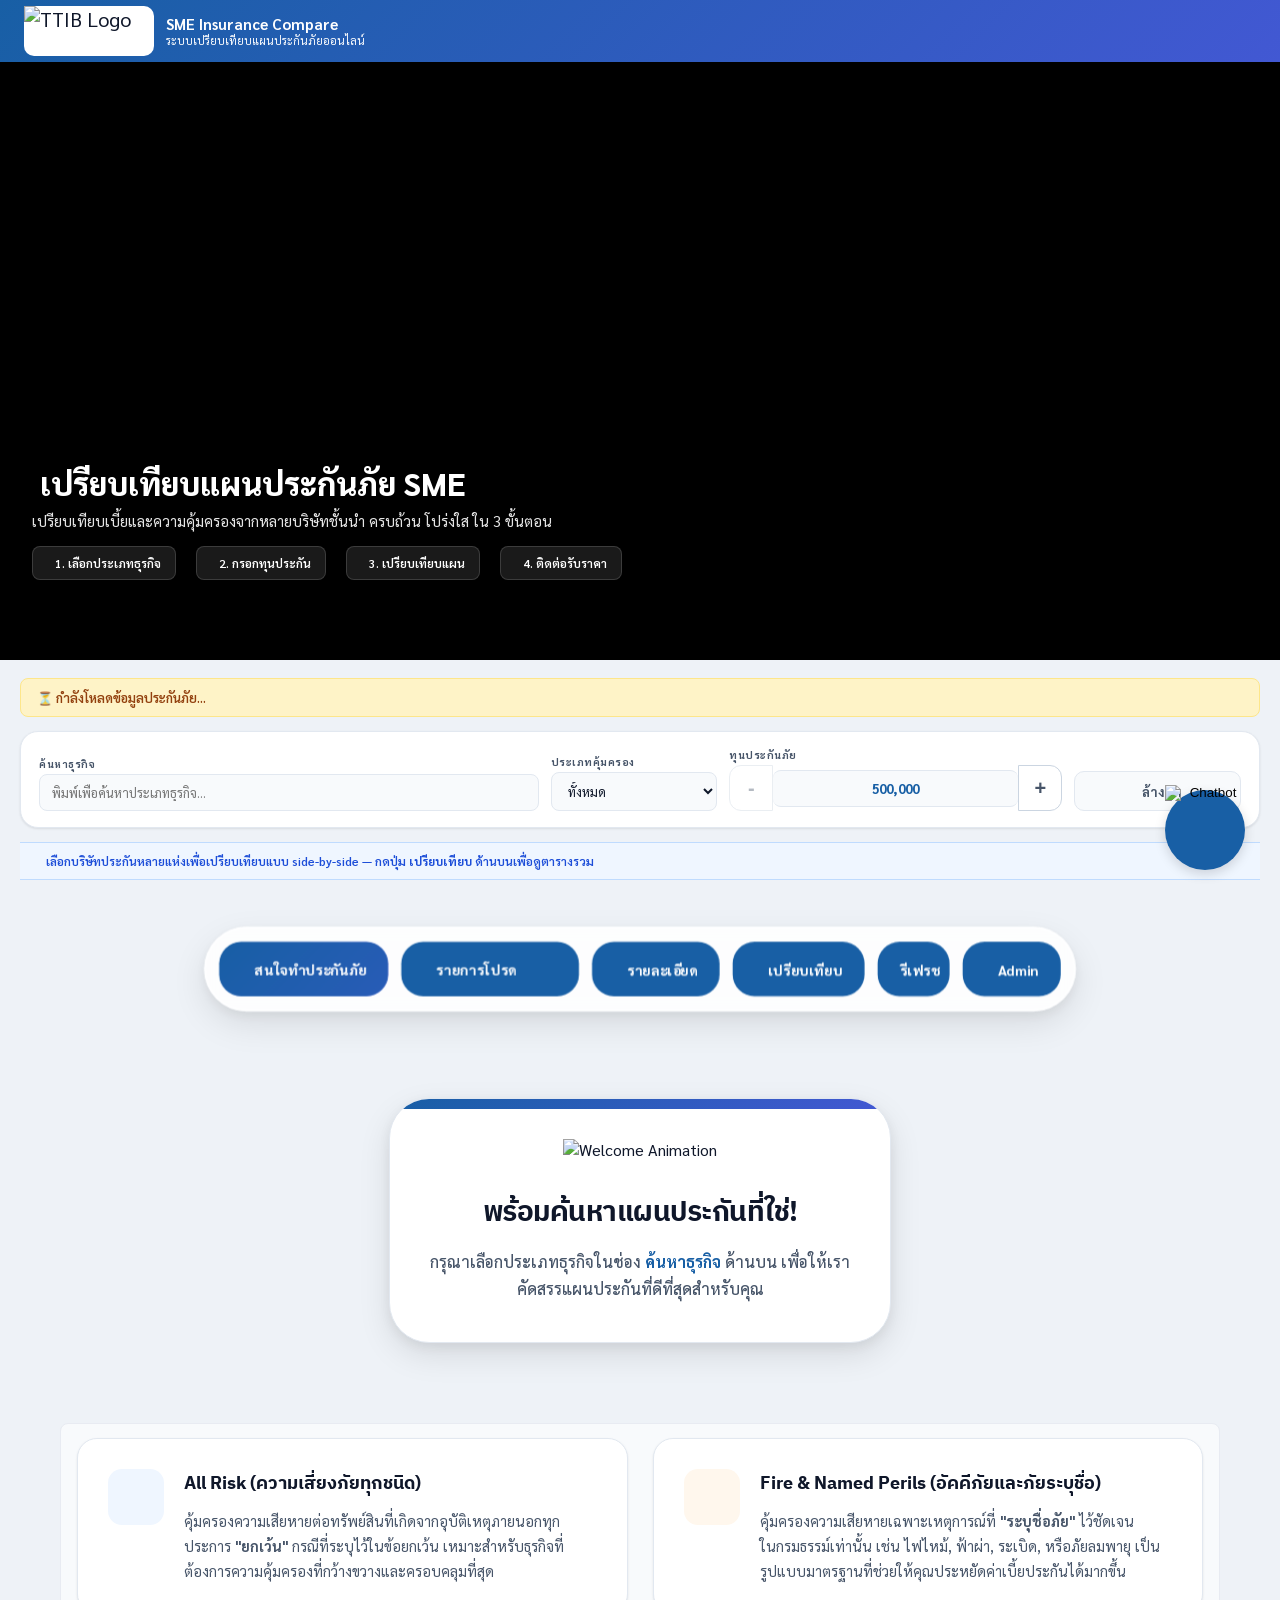
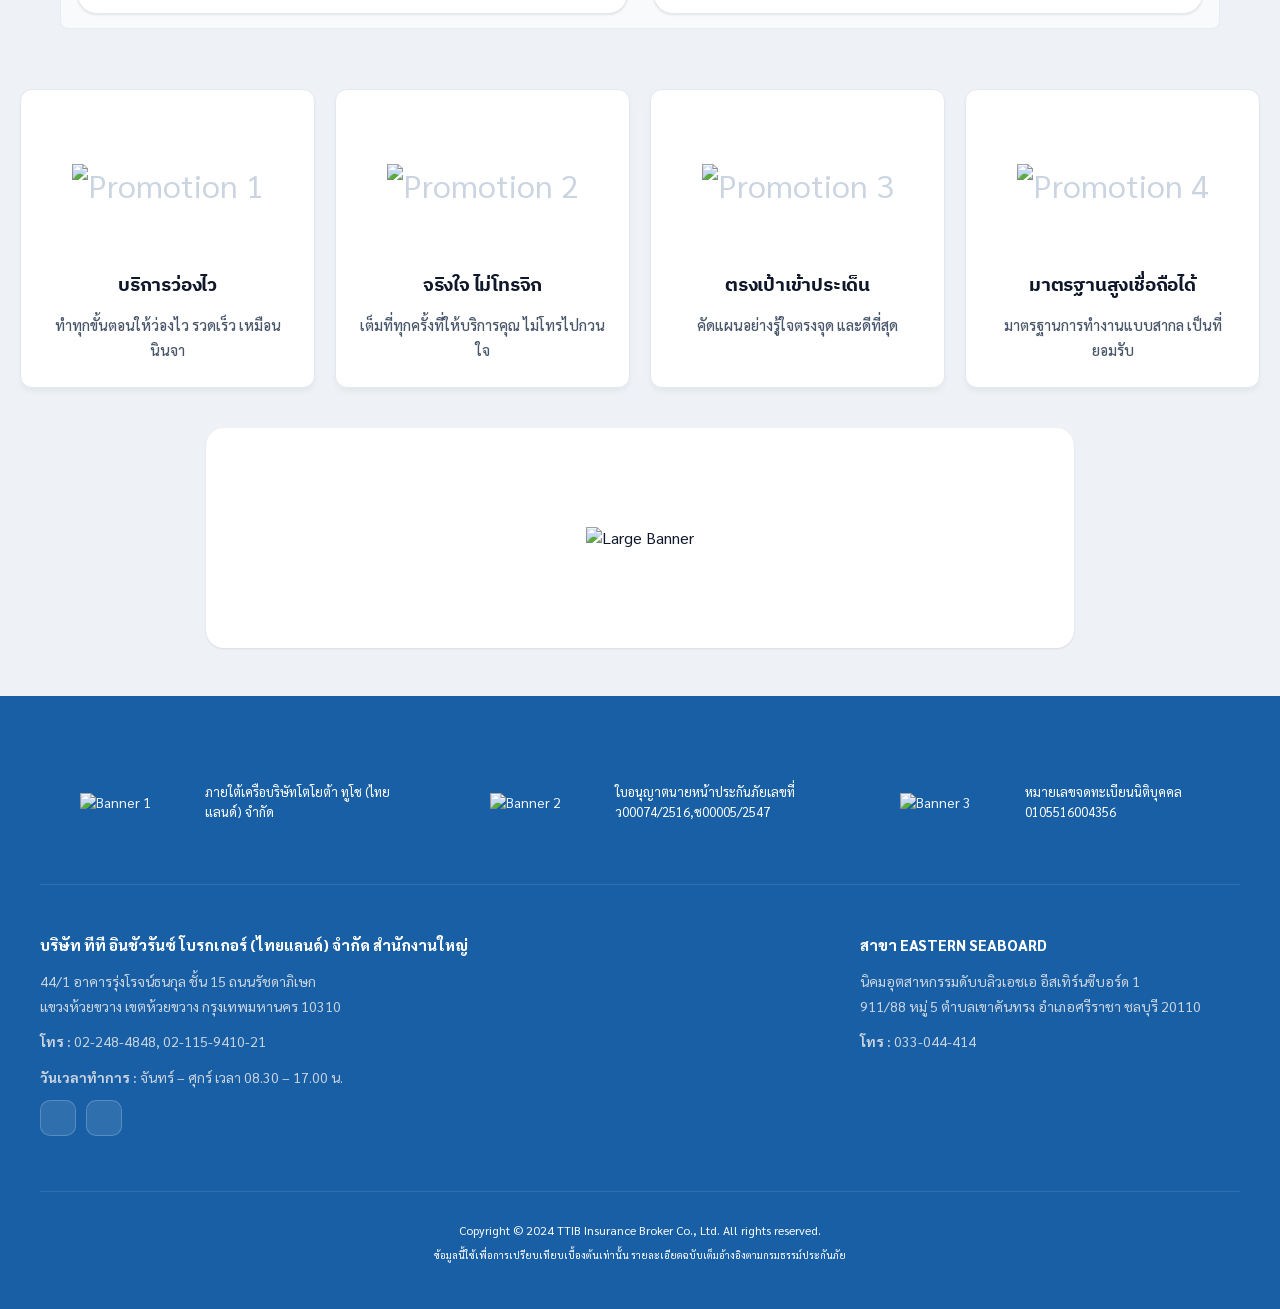
==== index.html @ 76b6dd4c "neww" ====
<!DOCTYPE html>
<html lang="th">
<head>
  <meta charset="UTF-8" />
  <meta name="viewport" content="width=device-width, initial-scale=1.0" />
  <title>SME Insurance Compare | เปรียบเทียบแผนประกันภัย</title>
  <meta name="description" content="เปรียบเทียบแผนประกันภัยจากหลายบริษัทชั้นนำ ง่าย รวดเร็ว ครบถ้วน" />

  <link rel="preconnect" href="https://fonts.googleapis.com" />
  <link rel="preconnect" href="https://fonts.gstatic.com" crossorigin />
  <link href="https://fonts.googleapis.com/css2?family=Sarabun:ital,wght@0,300;0,400;0,500;0,600;0,700;0,800;1,400&family=IBM+Plex+Sans+Thai:wght@400;500;600;700&display=swap" rel="stylesheet" />
  <link rel="stylesheet" href="https://cdn.jsdelivr.net/npm/@tabler/icons-webfont@3.10.0/dist/tabler-icons.min.css" />
  <link href="style.css" rel="stylesheet">

  <script src="https://cdn.jsdelivr.net/npm/xlsx@0.18.5/dist/xlsx.full.min.js"></script>
  <script defer src="user-script.js"></script>

  <style>
  /* ── User-only overrides ── */

  .user-badge {
    display: inline-flex; align-items: center; gap: 6px;
    background: linear-gradient(135deg,#e1f5ee,#d1f5e8);
    color: #0f6e56; font-size: 11px; font-weight: 700;
    padding: 4px 12px; border-radius: 30px;
    border: 1px solid #9fe1cb; letter-spacing: 0.3px;
  }

  /* Welcome hero banner */
  #user-hero {
    color: #fff; padding: 400px 32px 80px; margin-bottom: 0;
    border-radius: 0; position: relative; overflow: hidden;
    display: flex; flex-direction: column; 
    justify-content: flex-end;
    align-items: flex-start;
    background: #000; /* พื้นหลังสีดำเพื่อให้วิดีโอซ่อนลงไปในความมืดได้อย่างสมบูรณ์ */
  }
  #user-hero::before {
    content: ''; position: absolute; inset: 0;
    background: rgba(0, 0, 0, 0.35);
  }
  #user-hero video {
    position: absolute;
    top: 0;
    left: 0;
    width: 100%;
    height: 100%;
    object-fit: cover;
    z-index: 0; /* ให้วิดีโออยู่ด้านหลังเนื้อหา */
    will-change: transform, filter;
    filter: brightness(0.7); /* ทำให้วิดีโอมืดลงเล็กน้อย เพื่อให้ข้อความอ่านง่ายขึ้น */
  }
  #user-hero > *:not(video) { position: relative; z-index: 1; }
  #user-hero h1 { font-size: 32px; font-weight: 800; margin: 0 0 8px; text-shadow: 0 2px 15px rgba(0,0,0,0.6); will-change: transform, text-shadow, opacity; }
  #user-hero p  { font-size: 15px; color: rgba(255,255,255,0.9); margin: 0; text-shadow: 0 1px 10px rgba(0,0,0,0.5); will-change: transform, opacity; }

  .hero-steps {
    display: flex; gap: 20px; margin-top: 16px; flex-wrap: wrap; will-change: transform, opacity;
  }
  .hero-step {
    display: flex; align-items: center; gap: 8px;
    background: rgba(255,255,255,0.1); border-radius: 8px;
    padding: 8px 14px; font-size: 12px; font-weight: 600;
    border: 1px solid rgba(255,255,255,0.15); backdrop-filter: blur(4px);
  }
  .hero-step i { font-size: 16px; }

  .compare-tip {
    display: flex; align-items: center; gap: 10px;
    background: #eff6ff; border: 1px solid #bfdbfe;
    border-radius: 10px; padding: 10px 16px; margin: 12px 0;
    font-size: 12px; color: #1d4ed8; font-weight: 600;
  }

  .admin-only { display: none !important; }

  /* ขยายความกว้างช่องค้นหาธุรกิจให้เด่น (3 ส่วน) */
  .filter-row > .fg:first-child { 
    flex: 3; 
    min-width: 320px; 
  }
  /* ปรับช่องอินพุตอื่นๆ ให้ขยายเท่ากัน */
  .filter-row > .fg { flex: 1; min-width: 140px; }
  #fg-not-found { flex: 0 0 auto; }
  .filter-actions-container { flex: 5 !important; min-width: 500px !important; align-items: center; }

  /* ปรับขนาดช่องกรอกใน Advanced Info ให้เท่ากันทุกกลุ่ม */
  #advanced-info-section .filter-row > .fg:first-child { 
    flex: 1; 
  }
  #advanced-info-section .fg div > .fctrl {
    flex: 1;
  }

  /* ── Promotion Section ── */
  .promo-section {
    margin-top: 40px;
    margin-bottom: 40px;
  }
  .promo-grid {
    display: grid;
    grid-template-columns: repeat(4, 1fr);
    gap: 20px;
  }
  .promo-card {
    background: #fff;
    border-radius: 12px;
    padding: 24px;
    text-align: center;
    border: 1px solid #e2e8f0;
    box-shadow: 0 4px 6px -1px rgba(0, 0, 0, 0.05);
    transition: transform 0.3s ease, box-shadow 0.3s ease, background 0.4s ease;
    cursor: pointer;
  }
  .promo-card:hover {
    transform: translateY(-8px);
    box-shadow: 0 12px 20px -5px rgba(0, 0, 0, 0.1), 0 0 20px rgba(24, 95, 165, 0.4);
    border-color: var(--accent);
    background: linear-gradient(180deg, #ffffff 0%, #f0f9ff 100%);
  }
  .promo-img-box {
    width: 100%;
    height: 140px;
    border-radius: 8px;
    margin-bottom: 16px;
    display: flex;
    align-items: center;
    justify-content: center;
    overflow: hidden;
    color: #cbd5e1;
    font-size: 32px;
  }
  .promo-card h3 {
    font-size: 19px;
    font-weight: 800;
    color: var(--text-1);
    margin-bottom: 12px;
    font-family: 'IBM Plex Sans Thai', sans-serif;
    letter-spacing: -0.2px;
    transition: color 0.3s ease, transform 0.3s ease;
  }
  .promo-card p {
    font-size: 14.5px;
    color: var(--text-2);
    line-height: 1.7;
    font-weight: 500;
  }
  .promo-card:hover h3 {
    color: var(--accent);
    transform: scale(1.02);
  }

  /* ── Large Banner Section ── */
  .large-banner-item {
    max-height: 220px;
    width: 70%;
    margin: 0 auto;
    aspect-ratio: 16 / 9;
    background: #fff;
    border-radius: 18px;
    overflow: hidden;
    box-shadow: var(--sh-sm);
    transition: transform 0.3s ease, box-shadow 0.3s ease;
    cursor: pointer;
    display: flex;
    align-items: center;
    justify-content: center;
  }
  .large-banner-item:hover {
    transform: translateY(-8px);
    box-shadow: var(--sh-lg), 0 0 25px rgba(24, 95, 165, 0.3);
  }
  .large-banner-item img {
    max-width: 100%;
    max-height: 100%;
    object-fit: contain;
    display: block;
  }

  /* ── Insurance Info Section ── */
  .insurance-info-section {
    max-width: 1200px;
    margin: 0 auto 60px;
    padding: 0 20px;
  }
  .info-grid {
    display: grid;
    grid-template-columns: 1fr 1fr;
    gap: 25px;
  }
  .info-box {
    background: #fff;
    border-radius: 20px;
    padding: 30px;
    border: 1px solid #e2e8f0;
    box-shadow: var(--sh-sm);
    display: flex;
    gap: 20px;
    transition: transform 0.3s ease, box-shadow 0.3s ease;
  }
  .info-box:hover { transform: translateY(-5px); box-shadow: var(--sh-lg); }
  .info-box-icon {
    width: 56px; height: 56px; border-radius: 14px;
    display: flex; align-items: center; justify-content: center;
    font-size: 32px; flex-shrink: 0;
  }
  .info-box.all-risk .info-box-icon { background: #eff6ff; color: #1d4ed8; }
  .info-box.fire-peril .info-box-icon { background: #fff7ed; color: #d97706; }
  .info-content h3 { margin: 0 0 10px; font-size: 18px; font-weight: 800; color: var(--text-1); font-family: 'IBM Plex Sans Thai', sans-serif; }
  .info-content p { margin: 0; font-size: 14.5px; color: var(--text-2); line-height: 1.7; }
  @media (max-width: 850px) { .info-grid { grid-template-columns: 1fr; } }

  /* ── Official Footer Styles ── */
  .official-footer {
    background: #185FA5;
    color: #f1f5f9;
    padding: 60px 20px 30px;
    border-top: 4px solid var(--accent);
    font-size: 14px;
  }
  .footer-container {
    max-width: 1200px;
    margin: 0 auto;
  }
  .footer-banner-grid {
    display: grid;
    grid-template-columns: repeat(3, 1fr);
    gap: 30px;
    margin-bottom: 50px;
    padding-bottom: 40px;
    border-bottom: 1px solid rgba(255,255,255,0.1);
  }
  .footer-banner {
    display: flex;
    gap: 15px;
    align-items: center;
  }
  .footer-banner-img {
    width: 150px;
    aspect-ratio: 16 / 9;
    overflow: hidden;
    flex-shrink: 0;
    display: flex;
    align-items: center;
    justify-content: center;
  }
  .footer-banner-img img {
    max-width: 100%;
    max-height: 100%;
    object-fit: contain;
  }
  .footer-banner-content h4 {
    color: #fff;
    margin-bottom: 8px;
    font-size: 16px;
    font-weight: 700;
  }
  .footer-banner-content p {
    color: #fff;
    font-size: 13px;
    line-height: 1.5;
  }
  .footer-main-content {
    display: grid;
    grid-template-columns: 2fr 1fr;
    gap: 60px;
    margin-bottom: 40px;
  }
  .footer-logo {
    height: 40px;
    background: white;
    padding: 5px;
    border-radius: 6px;
    margin-bottom: 20px;
  }
  .footer-info-col h3 {
    color: #fff;
    font-size: 15px;
    font-weight: 800;
    margin-bottom: 15px;
    text-transform: uppercase;
  }
  .footer-info-col p {
    margin-bottom: 10px;
    line-height: 1.8;
    color: #cbd5e1;
  }
  .footer-socials {
    display: flex;
    gap: 10px;
    margin-top: 5px;
    margin-bottom: 15px;
  }
  .footer-social-link {
    width: 36px;
    height: 36px;
    border-radius: 10px;
    background: rgba(255, 255, 255, 0.1);
    display: flex;
    align-items: center;
    justify-content: center;
    color: #fff;
    text-decoration: none;
    transition: all 0.3s ease;
    border: 1px solid rgba(255, 255, 255, 0.2);
    font-size: 20px;
  }
  .footer-social-link:hover { transform: translateY(-3px); background: #fff; color: var(--brand); }
  .footer-social-link.fb:hover { color: #1877F2; }
  .footer-social-link.line:hover { color: #06C755; }
  .footer-bottom {
    padding-top: 30px;
    border-top: 1px solid rgba(255,255,255,0.1);
    text-align: center;
    font-size: 12px;
    color: #ffffff;
  }
  .footer-bottom .disclaimer {
    margin-top: 8px;
    color: #ffffff;
  }

  /* ── Table Area Layout ── */
  #table-area {
    max-width: 1400px; /* ขยายความกว้างสูงสุดเพื่อให้รองรับการ์ดได้มากขึ้น */
    margin: 40px auto; /* เพิ่มระยะห่างบน-ล่าง และจัดกึ่งกลาง */
    padding: 0 20px;   /* เพิ่มระยะห่างด้านข้างเล็กน้อย */
  }

  /* ── New Plan Card Layout (Hover Effect) ── */
  .plan-container {
    position: relative;
    width: 100%;
    max-width: 400px; /* กำหนดความกว้างของการ์ดแต่ละใบ */
  }

  .plan-summary {
    position: relative; /* สำหรับ ::before pseudo-element */
    background: #fff;
    border: 1px solid var(--border);
    border-radius: 20px; /* เพิ่มความโค้งมน */
    padding: 24px;
    box-shadow: 0 4px 12px rgba(0, 0, 0, 0.07), 0 2px 4px rgba(0, 0, 0, 0.03);
    transition: all 0.3s cubic-bezier(0.4, 0, 0.2, 1);
    cursor: pointer;
    border-top: 4px solid var(--brand-color); /* เปลี่ยนจาก border-left เป็น border-top */
    display: flex;
    flex-direction: column;
    justify-content: space-between;
    min-height: 200px; /* เพิ่มความสูงเล็กน้อย */
    overflow: hidden; /* ซ่อนส่วนที่เกินขอบเขต */
  }

  /* เอฟเฟกต์แสงเรืองรองเมื่อ hover */
  .plan-summary::before {
    content: '';
    position: absolute;
    top: 0;
    left: 0;
    right: 0;
    height: 150px;
    background: radial-gradient(circle at 50% 0%, var(--brand-color), transparent 70%);
    opacity: 0;
    transform: translateY(-50%) scale(1.2);
    transition: all 0.4s ease-out;
    pointer-events: none;
  }

  .plan-summary:hover {
    transform: translateY(-5px);
    box-shadow: 0 10px 25px rgba(0, 0, 0, 0.07), 0 5px 10px rgba(0, 0, 0, 0.04);
  }

  .plan-summary:hover::before {
    opacity: 0.1;
    transform: translateY(-60%) scale(1);
  }

  .summary-header {
    display: flex;
    align-items: center;
    gap: 15px;
    margin-bottom: 24px;
    position: relative; /* ทำให้เนื้อหาอยู่เหนือ ::before */
    z-index: 2;
  }
  .summary-logo {
    width: 100px; height: 100px;
    flex-shrink: 0;
    border: 1px solid #f1f5f9;
    border-radius: 12px;
    display: flex; align-items: center; justify-content: center;
    background: #fff;
    padding: 5px;
  }
  .summary-logo img { max-width: 100%; max-height: 100%; object-fit: contain; }
  .summary-logo span { font-weight: 800; font-size: 11px; color: var(--brand-color); }
  .summary-title .plan-name { font-size: 16px; font-weight: 800; color: var(--text-1); line-height: 1.4; }
  .summary-company-name {
    font-size: 20px; font-weight: 800; color: var(--brand-color);
    text-transform: uppercase; letter-spacing: 0.5px; margin-bottom: 2px;
  }
  .summary-title .group-name { font-size: 12px; color: var(--text-2); font-weight: 600; }

  .summary-footer {
    display: grid;
    grid-template-columns: 1fr 1fr;
    gap: 10px;
    border-top: 1px solid var(--border);
    padding-top: 20px;
    position: relative; /* ทำให้เนื้อหาอยู่เหนือ ::before */
    z-index: 2;
  }
  .summary-footer .premium-label { font-size: 11px; font-weight: 700; color: var(--text-3); text-transform: uppercase; }
  .summary-footer .premium-value { font-size: 22px; font-weight: 800; color: var(--brand-color); line-height: 1.2; }
  .summary-footer .premium-value .unit { font-size: 12px; font-weight: 600; color: var(--text-2); }

  .plan-detail-hover {
    position: fixed; /* [1] เปลี่ยนเป็น fixed เพื่อยึดกับหน้าจอ */
    top: 50%;
    left: 50%;
    width: 500px; /* ความกว้างของ card ที่ขยาย */
    transform: translate(-80%, -80%) scale(0.9);
    opacity: 0;
    visibility: hidden;
    z-index: 1001; /* [2] เพิ่ม z-index ให้สูงกว่า overlay */
    transition: all 0.35s cubic-bezier(0.4, 0, 0.2, 1);
    pointer-events: none;
  }

  /* [NEW] Overlay for click-to-view */
  .plan-detail-overlay {
    position: fixed;
    inset: 0;
    background: rgba(15, 23, 42, 0.6);
    backdrop-filter: blur(4px);
    z-index: 1000;
    animation: fadeIn 0.3s ease;
    opacity: 0;
    visibility: hidden;
    transition: opacity 0.3s ease;
  }

  .plan-container.is-active .plan-detail-overlay {
    opacity: 1;
    visibility: visible;
  }

  .plan-container.is-active .plan-detail-hover {
    transform: translate(-50%, -50%) scale(1);
    opacity: 1;
    visibility: visible;
    pointer-events: auto;
  }

  /* ปรับแต่ง tinder-card ภายใน hover-view */
  .plan-detail-hover .tinder-card {
    box-shadow: var(--sh-lg);
    border: 1.5px solid #e2e8f0;
  }
  .plan-detail-hover .tc-val-item {
    display: flex; align-items: flex-start; gap: 6px; width: 100%;
    font-size: 12px; color: #475569; line-height: 1.5; font-weight: 500;
  }
  .plan-detail-hover .tc-val-item span { text-align: right; word-break: break-word; }
  .plan-detail-hover .no-cov-data { text-align: center; padding: 20px; color: var(--text-3); font-size: 13px; }
  .plan-detail-hover .cov-section-title { text-align:center; margin:5px 0 10px; font-size:11px; font-weight:800; color:#047857; background:#f0fdf4; border:1px solid #10b981; padding:4px 12px; border-radius:20px; text-transform:uppercase; display:inline-block; }

  /* [NEW] Close button for detail view */
  .detail-close-btn {
    position: absolute;
    top: -15px;
    right: -15px;
    width: 36px;
    height: 36px;
    background: #fff;
    border: 1px solid var(--border);
    border-radius: 50%;
    box-shadow: var(--sh-md);
    cursor: pointer;
    display: flex;
    align-items: center;
    justify-content: center;
    color: var(--text-2);
    font-size: 20px;
    transition: all 0.2s;
  }
  .detail-close-btn:hover { transform: scale(1.1) rotate(90deg); color: var(--danger); }

  /* ── [NEW] Coverage Detail Group (details/summary) ── */
     .cov-group {
      border-bottom: 1px solid #f1f5f9;
    }
    .cov-group:last-child { border-bottom: none; }
    .cov-group summary {
      padding: 12px 10px;
      font-size: 13px;
      font-weight: 800;
      color: var(--text-1);
      cursor: pointer;
      list-style: none; /* Hide default marker */
      position: relative;
      transition: background 0.2s;
      display: flex;
      align-items: center;
      justify-content: space-between;
    }
    .cov-group summary:hover { background: #f8fafc; }
    .cov-group summary::after {
      content: '\\eab6'; /* ti-chevron-down */
      font-family: 'tabler-icons';
      font-size: 16px;
      color: var(--text-3);
      transition: transform 0.2s ease-in-out;
    }
    .cov-group[open] > summary::after {
      transform: rotate(180deg);
    }
    .cov-items-list {
      padding: 0px 10px 15px 10px;
      display: flex;
      flex-direction: column;
      gap: 10px;
    }
    .cov-item {
      display: flex;
      align-items: flex-start;
      gap: 8px;
      font-size: 12.5px;
      line-height: 1.6;
    }
    .cov-item.is-covered { color: var(--text-1); font-weight: 600; }
    .cov-item.is-covered i { color: #10b981; }
    .cov-item.is-not-covered { color: #94a3b8; text-decoration: line-through; }
    .cov-item.is-not-covered i { color: #cbd5e1; }
    .cov-item i { font-size: 16px; margin-top: 2px; flex-shrink: 0; }

  /* ── [NEW] Sum Insured Range Slider ── */
  .sum-range-container {
    display: flex;
    align-items: center;
    gap: 15px;
    width: 100%;
  }
  .fctrl-range {
    -webkit-appearance: none;
    appearance: none;
    width: 100%;
    height: 6px;
    background: #e2e8f0;
    border-radius: 5px;
    outline: none;
    cursor: pointer;
  }
  .fctrl-range::-webkit-slider-thumb {
    -webkit-appearance: none;
    appearance: none;
    width: 20px;
    height: 20px;
    background: var(--accent);
    border-radius: 50%;
    border: 3px solid #fff;
    box-shadow: 0 2px 6px rgba(0,0,0,0.15);
    cursor: pointer;
    transition: transform 0.2s;
  }
  .fctrl-range::-moz-range-thumb {
    width: 20px;
    height: 20px;
    background: var(--accent);
    border-radius: 50%;
    border: 3px solid #fff;
    box-shadow: 0 2px 6px rgba(0,0,0,0.15);
    cursor: pointer;
  }
  .fctrl-range:active::-webkit-slider-thumb { transform: scale(1.15); }
  .sum-range-value {
    font-size: 14px;
    font-weight: 800;
    color: var(--accent);
    background: #eff6ff;
    padding: 6px 12px;
    border-radius: 8px;
    min-width: 130px;
    text-align: center;
    border: 1px solid #bfdbfe;
  }
  @media (max-width: 1024px) {
    .promo-grid { grid-template-columns: repeat(2, 1fr); }
  }
  @media (max-width: 600px) {
    .promo-grid { grid-template-columns: 1fr; }
    .footer-banner-grid { grid-template-columns: 1fr; gap: 20px; }
    .footer-main-content { grid-template-columns: 1fr; gap: 40px; }
  }

      /* ── Chatbot Styles ── */
      .chatbot-toggler {
        position: fixed;
        bottom: 30px;
        right: 35px;
        outline: none;
        border: none;
        height: 80px;
        width: 80px;
        display: flex;
        cursor: pointer;
        align-items: center;
        justify-content: center;
        border-radius: 50%;
        background: var(--accent);
        transition: all 0.2s ease;
        z-index: 999;
        box-shadow: 0 4px 12px rgba(0,0,0,0.15);
      }
      body.show-chatbot .chatbot-toggler {
        transform: rotate(90deg);
      }
      .chatbot-toggler span {
        color: #fff;
        font-size: 2rem;
      }
      .chatbot-toggler img {
        width: 90px;
        height: 90px;
        transition: transform 0.2s ease;
        transform: scale(1);
      }
      .chatbot {
        position: fixed;
        right: 35px;
        bottom: 100px;
        width: 420px;
        background: #fff;
        border-radius: 15px;
        overflow: hidden;
        opacity: 0;
        pointer-events: none;
        transform: scale(0.5);
        transform-origin: bottom right;
        box-shadow: 0 0 128px 0 rgba(0,0,0,0.1), 0 32px 64px -48px rgba(0,0,0,0.5);
        transition: all 0.1s ease;
        z-index: 1000;
      }
      body.show-chatbot .chatbot {
        opacity: 1;
        pointer-events: auto;
        transform: scale(1);
      }
      .chatbot header {
        padding: 16px 0;
        position: relative;
        text-align: center;
        color: #fff;
        background: var(--accent);
        box-shadow: 0 2px 10px rgba(0,0,0,0.1);
      }
      .chatbot header h2 { margin: 0; font-size: 1.4rem; }
      .chatbot .chatbox {
        overflow-y: auto;
        height: 450px;
        padding: 30px 20px 100px;
      }
      .chatbox .chat { display: flex; list-style: none; }
      .chatbox .incoming .chatbot-avatar { 
        height: 60px; width: 60px; 
        background: #fff;
        border-radius: 50%;
        margin: 0 10px 7px 0;
        flex-shrink: 0;
        overflow: hidden;
      }
      .chatbox .outgoing { margin: 20px 0; justify-content: flex-end; }
      .chatbox .chat p { color: #fff; max-width: 75%; font-size: 0.95rem; padding: 12px 16px; border-radius: 10px 10px 0 10px; background: var(--accent); }
      .chatbox .chat p.error { background: #f87171; }
      .chatbox .incoming p { color: #000; background: #f2f2f2; border-radius: 10px 10px 10px 0; }
      .chatbot .chat-input { display: flex; gap: 5px; position: absolute; bottom: 0; width: 100%; background: #fff; padding: 3px 20px; border-top: 1px solid #ddd; }
      .chat-input textarea { height: 55px; width: 100%; border: none; outline: none; resize: none; max-height: 180px; padding: 15px; font-size: 0.95rem; font-family: 'Sarabun', sans-serif; }
      .chat-input span { align-self: flex-end; color: var(--accent); cursor: pointer; height: 55px; display: flex; align-items: center; font-size: 1.35rem; }
  </style>

  <!-- [NEW] Mobile Responsiveness -->
  <style>
    @media (max-width: 1200px) {
      .filter-row {
        flex-wrap: wrap;
      }
      .filter-row > .fg {
        min-width: calc(50% - 10px); /* 2 columns on medium screens */
      }
      .filter-row > .fg:first-child {
        min-width: 100%; /* Search bar full width */
      }
    }

    @media (max-width: 768px) {
      #user-hero {
        padding: 200px 20px 40px;
      }
      #user-hero h1 {
        font-size: 26px;
      }
      #user-hero p {
        font-size: 14px;
      }
      .hero-steps {
        gap: 10px;
      }

      .filter-row > .fg {
        min-width: 100%; /* 1 column on small screens */
      }
      .sum-range-container {
        flex-direction: column;
        align-items: stretch;
        gap: 10px;
      }
      .sum-range-value {
        min-width: 100%;
      }

      .fixed-actions-bar .hdr-actions .btn-h span {
        display: none; /* Hide text on buttons */
      }
      .fixed-actions-bar .hdr-actions .btn-h {
        padding: 0 12px;
        width: 44px;
        height: 44px;
      }
      .fixed-actions-bar .hdr-actions .btn-h i {
        margin-right: 0;
        font-size: 20px;
      }

      .large-banner-item {
        width: 95%;
      }

      .plan-container {
        max-width: 100%;
      }

      /* Make modals full-screen on mobile */
      .modal-overlay .modal-win {
        width: 100%;
        max-width: 100%;
        height: 100%;
        max-height: 100%;
        border-radius: 0;
        margin: 0;
        display: flex;
        flex-direction: column;
      }
      .modal-overlay .modal-win .m-body,
      .modal-overlay .modal-win #modal-table-area {
        flex: 1;
        overflow-y: auto;
      }

      /* Tinder card detail view on mobile */
      .plan-detail-hover {
        position: absolute; /* Change from fixed to absolute */
        top: 0;
        left: 0;
        width: 100%;
        height: 100%;
        transform: scale(1); /* No more scaling */
        border-radius: 20px;
        overflow: hidden;
      }
      .plan-container.is-active .plan-detail-hover {
        transform: scale(1);
      }
      .plan-container.is-active .plan-summary {
        opacity: 0;
        pointer-events: none;
      }
      .detail-close-btn {
        top: 10px; right: 10px;
      }

      /* [NEW] Adjust tinder-card content for mobile */
      .tinder-card {
        display: flex;
        flex-direction: column;
        height: 100%;
      }
      .tc-header { padding: 15px 20px; }
      .tc-header .tc-plan-name { font-size: 14px; }
      .tc-table-scroll { flex: 1; }
      .tc-footer { padding: 10px 20px; font-size: 10px; }
      .tinder-counter { top: 18px; left: 20px; }
      .detail-close-btn { top: 15px; right: 15px; width: 32px; height: 32px; font-size: 18px; }
    }

    /* [NEW] Sum Insured Input Group Styles */
    .sum-input-group {
      display: flex;
      align-items: center;
    }
    .sum-btn {
      background: #fff;
      border: 1px solid #cbd5e1;
      color: #475569;
      width: 44px;
      height: 46px;
      display: flex;
      align-items: center;
      justify-content: center;
      cursor: pointer;
      transition: all 0.2s;
      font-size: 20px;
      font-weight: 700;
      flex-shrink: 0;
    }
    .sum-btn:hover:not(:disabled) { border-color: var(--accent); color: var(--accent); background: #f8fafc; }
    .sum-btn:disabled { opacity: 0.4; cursor: not-allowed; }
    .sum-btn-minus { border-radius: 12px 0 0 12px; }
    .sum-btn-plus { border-radius: 0 12px 12px 0; }
    .sum-input-display {
      text-align: center;
      font-weight: 800;
      color: var(--accent);
      border-left: none;
      border-right: none;
    }
  </style>

  <!-- [NEW] Mobile Responsiveness -->
  <style>
    @media (max-width: 1200px) {
      .filter-row {
        flex-wrap: wrap;
      }
      .filter-row > .fg {
        min-width: calc(50% - 10px); /* 2 columns on medium screens */
      }
      .filter-row > .fg:first-child {
        min-width: 100%; /* Search bar full width */
      }
    }

    @media (max-width: 768px) {
      #user-hero {
        padding: 200px 20px 40px;
      }
      #user-hero h1 {
        font-size: 26px;
      }
      #user-hero p {
        font-size: 14px;
      }
      .hero-steps {
        gap: 10px;
      }

      .filter-row > .fg {
        min-width: 100%; /* 1 column on small screens */
      }
      .sum-range-container {
        flex-direction: column;
        align-items: stretch;
        gap: 10px;
      }
      .sum-range-value {
        min-width: 100%;
      }

      .fixed-actions-bar .hdr-actions .btn-h span {
        display: none; /* Hide text on buttons */
      }
      .fixed-actions-bar .hdr-actions .btn-h {
        padding: 0 12px;
        width: 44px;
        height: 44px;
      }
      .fixed-actions-bar .hdr-actions .btn-h i {
        margin-right: 0;
        font-size: 20px;
      }

      .large-banner-item {
        width: 95%;
      }

      .plan-container {
        max-width: 100%;
      }

      /* Make modals full-screen on mobile */
      .modal-overlay .modal-win {
        width: 100%;
        max-width: 100%;
        height: 100%;
        max-height: 100%;
        border-radius: 0;
        margin: 0;
        display: flex;
        flex-direction: column;
      }
      .modal-overlay .modal-win .m-body,
      .modal-overlay .modal-win #modal-table-area {
        flex: 1;
        overflow-y: auto;
      }

      .chatbot { right: 15px; bottom: 85px; width: calc(100% - 30px); }
      .chatbot-toggler { right: 15px; bottom: 20px; width: 60px; height: 60px; }
      .chatbot-toggler img { width: 70px; height: 70px; }
    }
  </style>

</head>
<body>

<!-- ═══════════ HEADER ═══════════ -->
<header id="app-header">
  <div class="hdr-left">
    <div class="hdr-logo">
      <img src="https://www.ttib.co.th/wp-content/uploads/2024/12/TTIB-Ninja-Logo.webp" alt="TTIB Logo" style="height:100%;width:100%;object-fit:contain;">
    </div>
    <div>
      <div class="hdr-title">SME Insurance Compare</div>
      <div class="hdr-sub">ระบบเปรียบเทียบแผนประกันภัยออนไลน์</div>
    </div>
  </div>
</header>

<!-- ═══════════ HERO BANNER ═══════════ -->
<div id="user-hero">
  <h1><i class="ti ti-shield-check" style="margin-right:8px;"></i>เปรียบเทียบแผนประกันภัย SME</h1>
  <p>เปรียบเทียบเบี้ยและความคุ้มครองจากหลายบริษัทชั้นนำ ครบถ้วน โปร่งใส ใน 3 ขั้นตอน</p>
  <div class="hero-steps">
    <div class="hero-step"><i class="ti ti-search"></i> 1. เลือกประเภทธุรกิจ</div>
    <div class="hero-step"><i class="ti ti-adjustments-horizontal"></i> 2. กรอกทุนประกัน</div>
    <div class="hero-step"><i class="ti ti-eye"></i> 3. เปรียบเทียบแผน</div>
    <div class="hero-step"><i class="ti ti-phone-call"></i> 4. ติดต่อรับราคา</div>
  </div>
  <!-- Video Background for Hero Section -->
  <video autoplay loop muted playsinline id="hero-video">
    <source src="TTIB.mp4" type="video/mp4">
    Your browser does not support the video tag.
  </video>
</div>

<!-- ═══════════ MAIN ═══════════ -->
<main id="app-main">

  <div id="load-status">⏳ กำลังโหลดฐานข้อมูลแผนประกันภัย กรุณารอสักครู่...</div>

  <!-- FILTER -->
  <section id="filter-section">
    <div class="filter-row">

      <div class="fg">
        <label class="flbl" for="inp-search-biz">ค้นหาธุรกิจ</label>
        <div class="search-wrapper">
          <input class="fctrl inp-search-biz" type="text" id="inp-search-biz"
                 placeholder="พิมพ์เพื่อค้นหาประเภทธุรกิจ…" oninput="filterBusinessOptions()" autocomplete="off" />
          <button type="button" class="btn-clear-search" id="btn-clear-biz" onclick="clearSearchBiz()" title="ล้างการค้นหา">
            <i class="ti ti-x"></i>
          </button>
          <div class="biz-suggestions"></div>
        </div>
      </div>

      <div class="fg" style="display: none;">
        <label class="flbl" for="sel-biz">ธุรกิจ</label>
        <select class="fctrl" id="sel-biz" onchange="onBizChange()">
          <option value="">-- กรุณาเลือกธุรกิจ --</option>
        </select>
      </div>



      <div class="fg">
        <label class="flbl" for="sel-cov">ประเภทคุ้มครอง</label>
        <select class="fctrl" id="sel-cov" onchange="render()">
          <option value="all">ทั้งหมด</option>
          <option value="ar">ประกันแบบเสี่ยงภัยทุกชนิด (All Risk)</option>
          <option value="fp">ประกันแบบระบุภัย (Named Perils)</option>
        </select>
      </div>

      <!-- [NEW] Sum Insured Range Slider -->
      <div class="fg" style="flex: 2; min-width: 280px;">
        <label class="flbl" for="inp-sum">ทุนประกันภัย</label>
        <div class="sum-input-group">
          <button type="button" class="sum-btn sum-btn-minus" id="btn-sum-minus" title="ลดทุนประกัน">-</button>
          <input type="text" id="inp-sum" class="fctrl sum-input-display" value="500,000">
          <button type="button" class="sum-btn sum-btn-plus" id="btn-sum-plus" title="เพิ่มทุนประกัน">+</button>
        </div>
      </div>

      <div class="fg" style="display:flex; align-items:flex-end;">
        <button type="button" class="btn-reset-filters" onclick="clearSearchBiz()">
          <i class="ti ti-rotate-clockwise-2"></i>
          <span>ล้างค่า</span>
        </button>
      </div>


    </div>

  </section>

  <!-- COMPARE TIP -->
  <div class="compare-tip" style="margin:0 0 0 0;border-radius:0;border-left:none;border-right:none;">
    <i class="ti ti-info-circle" style="font-size:18px;flex-shrink:0;"></i>
    <span>เลือกบริษัทประกันหลายแห่งเพื่อเปรียบเทียบแบบ side-by-side — กดปุ่ม <strong>เปรียบเทียบ</strong> ด้านบนเพื่อดูตารางรวม</span>
  </div>

    <!-- ═══════════ ACTIONS BAR (Horizontal) ═══════════ -->
  <div class="fixed-actions-bar">
    <div class="hdr-actions">
      <button type="button" class="btn-h" onclick="goToUserForm()">
        <i class="ti ti-phone-call"></i>
        <span>สนใจทำประกันภัย</span>
      </button>
      <button type="button" class="btn-h" id="btn-favorites" onclick="openFavoritesModal()">
        <i class="ti ti-heart"></i>
        <span>รายการโปรด</span>
      </button>
      <button class="btn-h" onclick="openDetailModal()">
        <i class="ti ti-clipboard-list"></i>
        <span>รายละเอียด</span>
      </button>
      <button class="btn-h" id="btn-main-compare" onclick="openComparisonQuoteModal()">
        <i class="ti ti-table-column"></i>
        <span>เปรียบเทียบ</span>
      </button>
      <button class="btn-h icon-only" onclick="loadExcelData()" title="รีเฟรชข้อมูล">
        <i class="ti ti-refresh"></i>
        <span>รีเฟรช</span>
      </button>
      <a href="admin.html" class="btn-h" style="text-decoration:none;" title="สำหรับเจ้าหน้าที่">
        <i class="ti ti-settings"></i>
        <span>Admin</span>
      </a>
    </div>
  </div>

  <!-- RESULTS -->
  <div id="table-area"></div>


  
  <!-- ═══════════ INSURANCE INFO SECTION ═══════════ -->
    <section class="insurance-info-section">
    <div class="info-grid">
      <div class="info-box all-risk">
        <div class="info-box-icon"><i class="ti ti-shield-check"></i></div>
        <div class="info-content">
          <h3>All Risk (ความเสี่ยงภัยทุกชนิด)</h3>
          <p>คุ้มครองความเสียหายต่อทรัพย์สินที่เกิดจากอุบัติเหตุภายนอกทุกประการ <strong>"ยกเว้น"</strong> กรณีที่ระบุไว้ในข้อยกเว้น เหมาะสำหรับธุรกิจที่ต้องการความคุ้มครองที่กว้างขวางและครอบคลุมที่สุด</p>
        </div>
      </div>
      <div class="info-box fire-peril">
        <div class="info-box-icon"><i class="ti ti-flame"></i></div>
        <div class="info-content">
          <h3>Fire & Named Perils (อัคคีภัยและภัยระบุชื่อ)</h3>
          <p>คุ้มครองความเสียหายเฉพาะเหตุการณ์ที่ <strong>"ระบุชื่อภัย"</strong> ไว้ชัดเจนในกรมธรรม์เท่านั้น เช่น ไฟไหม้, ฟ้าผ่า, ระเบิด, หรือภัยลมพายุ เป็นรูปแบบมาตรฐานที่ช่วยให้คุณประหยัดค่าเบี้ยประกันได้มากขึ้น</p>
        </div>
      </div>
    </div>
  </section>

  <!-- ═══════════ PROMOTION SECTION ═══════════ -->
  <section class="promo-section">
    <div class="promo-grid">
      <div class="promo-card">
        <div class="promo-img-box">
          <img src="https://www.ttib.co.th/wp-content/uploads/2024/12/40act-06-1.svg" alt="Promotion 1" style="max-width:100%; max-height:100%; object-fit:contain;">
        </div>
        <h3>บริการว่องไว</h3>
        <p>ทำทุกขั้นตอนให้ว่องไว รวดเร็ว เหมือนนินจา</p>
      </div>
      <div class="promo-card">
        <div class="promo-img-box">
          <img src="https://www.ttib.co.th/wp-content/uploads/2024/12/40act-07-1.svg" alt="Promotion 2" style="max-width:100%; max-height:100%; object-fit:contain;">
        </div>
        <h3>จริงใจ ไม่โทรจิก</h3>
        <p>เต็มที่ทุกครั้งที่ให้บริการคุณ ไม่โทรไปกวนใจ</p>
      </div>
      <div class="promo-card">
        <div class="promo-img-box">
          <img src="https://www.ttib.co.th/wp-content/uploads/2024/12/40act-35-1.svg" alt="Promotion 3" style="max-width:100%; max-height:100%; object-fit:contain;">
        </div>
        <h3>ตรงเป้าเข้าประเด็น</h3>
        <p>คัดแผนอย่างรู้ใจตรงจุด และดีที่สุด</p>
      </div>
      <div class="promo-card">
        <div class="promo-img-box">
          <img src="https://www.ttib.co.th/wp-content/uploads/2024/12/40act-01-1.svg" alt="Promotion 4" style="max-width:100%; max-height:100%; object-fit:contain;">
        </div>
        <h3>มาตรฐานสูงเชื่อถือได้</h3>
        <p>มาตรฐานการทำงานแบบสากล เป็นที่ยอมรับ</p>
      </div>
    </div>
  </section>

  <!-- ═══════════ LARGE BANNER SECTION ═══════════ -->
  <section class="large-banner-section">
    <div class="large-banner-item">
      <!-- ใส่ URL รูปภาพ Banner ขนาดใหญ่ที่นี่ -->
      <img src="https://www.ttib.co.th/wp-content/uploads/2025/02/OIC-Awards.webp" alt="Large Banner">
    </div>
  </section>

</main>

<!-- ═══════════ MODALS ═══════════ -->

<!-- Detail Modal -->
<div id="detailModal" class="modal-overlay">
  <div class="modal-win">
    <div id="modal-table-area" style="height:100%; display:flex; flex-direction:column;"></div>
  </div>
</div>

<!-- Comparison Quote Modal -->
<div id="compareQuoteModal" class="modal-overlay">
  <div class="modal-win" style="max-width:850px;width:95%;"></div>
</div>

<!-- Favorites Modal -->
<div id="favoritesModal" class="modal-overlay">
  <div class="modal-win" style="max-width:850px;width:95%;"></div>
</div>


<!-- ═══════════ USER FOOTER ═══════════ -->
<footer class="official-footer">
  <div class="footer-container">
    <!-- Top Banner Section (3 Banners) -->
    <div class="footer-banner-grid">
      <div class="footer-banner">
        <div class="footer-banner-img">
          <img src="https://www.ttib.co.th/wp-content/uploads/2024/12/TTIB-white-Logo.webp" alt="Banner 1">
        </div>
        <div class="footer-banner-content">
          <p>ภายใต้เครือบริษัทโตโยต้า ทูโช (ไทยแลนด์) จำกัด</p>
        </div>
      </div>
      <div class="footer-banner">
        <div class="footer-banner-img">
          <img src="https://www.ttib.co.th/wp-content/uploads/2024/12/23ffeb6605602a45c1373e48bdee815a.png" alt="Banner 2">
        </div>
        <div class="footer-banner-content">
          <p>ใบอนุญาตนายหน้าประกันภัยเลขที่ ว00074/2516,ช00005/2547</p>
        </div>
      </div>
      <div class="footer-banner">
        <div class="footer-banner-img">
          <img src="https://www.ttib.co.th/wp-content/uploads/2024/12/caa2d85895f96b190ccddd87aa3640c4.png" alt="Banner 3">
        </div>
        <div class="footer-banner-content">
          <p>หมายเลขจดทะเบียนนิติบุคคล 0105516004356</p>
        </div>
      </div>
    </div>

    <!-- Main Footer Content (Addresses) -->
    <div class="footer-main-content">
      <div class="footer-info-col">
        <h3>บริษัท ทีที อินชัวรันซ์ โบรกเกอร์ (ไทยแลนด์) จำกัด สำนักงานใหญ่</h3>
        <p>44/1 อาคารรุ่งโรจน์ธนกุล ชั้น 15 ถนนรัชดาภิเษก<br>แขวงห้วยขวาง เขตห้วยขวาง กรุงเทพมหานคร 10310</p>
        <p><strong>โทร :</strong> 02-248-4848, 02-115-9410-21</p>
        <p><strong>วันเวลาทำการ :</strong> จันทร์ – ศุกร์ เวลา 08.30 – 17.00 น.</p>
        <div class="footer-socials">
          <a href="https://www.facebook.com/TTIBbroker" target="_blank" class="footer-social-link fb" title="Facebook"><i class="ti ti-brand-facebook"></i></a>
          <a href="https://page.line.me/ker8685t?openQrModal=true" target="_blank" class="footer-social-link line" title="Line Official"><i class="ti ti-brand-line"></i></a>
        </div>

      </div>

      <div class="footer-info-col">
        <h3>สาขา Eastern Seaboard</h3>
        <p>นิคมอุตสาหกรรมดับบลิวเอชเอ อีสเทิร์นซีบอร์ด 1<br>911/88 หมู่ 5 ตำบลเขาคันทรง อำเภอศรีราชา ชลบุรี 20110</p>
        <p><strong>โทร :</strong> 033-044-414</p>
      </div>
    </div>

    <!-- Bottom Copyright -->
    <div class="footer-bottom">
      <p>Copyright © 2024 TTIB Insurance Broker Co., Ltd. All rights reserved.</p>
      <p class="disclaimer">ข้อมูลนี้ใช้เพื่อการเปรียบเทียบเบื้องต้นเท่านั้น รายละเอียดฉบับเต็มอ้างอิงตามกรมธรรม์ประกันภัย</p>
    </div>
  </div>
</footer>

<script>
  window.addEventListener('scroll', () => {
    const video = document.getElementById('hero-video');
    const heroH1 = document.querySelector('#user-hero h1');
    const heroP = document.querySelector('#user-hero p');
    const heroSteps = document.querySelector('.hero-steps');
    const scrollTop = window.pageYOffset || document.documentElement.scrollTop;
    const fadeRange = 500; // ระยะที่ต้องการให้วิดีโอจางหายไปจนหมด (หน่วยเป็น Pixel)
    const ratio = Math.max(0, Math.min(1, scrollTop / fadeRange));
    const textOpacity = 1 - ratio; // ค่าความโปร่งใสของข้อความ (1 ไปถึง 0)
    
    if (video) {
      // 1. Parallax Hide: แทนการใช้ Opacity ด้วยการปรับความมืด (Brightness) และความเบลอ (Blur)
      // วิธีนี้จะทำให้วิดีโอค่อยๆ ซ่อนตัวลงไปในเงา (Black Void) แทนการกลายเป็นสีเทาจางๆ
      let brightness = 0.7 * (1 - ratio);
      let blurVal = ratio * 15;
      video.style.filter = `brightness(${brightness}) blur(${blurVal}px)`;

      // 1.8 Dynamic Glow for H1: เมื่อวิดีโอมืดลง ให้ตัวอักษรเรืองแสงสีขาวออกมา
      if (heroH1) {
        const glowSize = ratio * 25; // แสงฟุ้งกระจายสูงสุด 25px
        const glowOpacity = ratio * 0.9; // ความเข้มแสงสูงสุด 0.9
        heroH1.style.textShadow = `0 2px 15px rgba(0,0,0,0.6), 0 0 ${glowSize}px rgba(255,255,255,${glowOpacity})`;
        // เลื่อน h1 ขึ้นด้วยความเร็ว 0.2
        heroH1.style.transform = `translateY(-${scrollTop * 0.2}px)`;
        heroH1.style.opacity = textOpacity;
      }

      if (heroP) {
        heroP.style.transform = `translateY(-${scrollTop * 0.15}px)`;
        heroP.style.opacity = textOpacity;
      }
      if (heroSteps) {
        heroSteps.style.transform = `translateY(-${scrollTop * 0.1}px)`;
        heroSteps.style.opacity = textOpacity;
      }

      video.style.opacity = 1; // ล็อคค่าความทึบไว้ไม่ให้จางแบบโปร่งแสง

      // 2. Parallax Movement: เลื่อนวิดีโอขึ้นช้ากว่าเนื้อหาเล็กน้อยเพื่อให้ดูมีมิติ
      // เพิ่มการย่อขนาด (Scale Down) จาก 1.05 เหลือ 0.9 เพื่อให้ดูเหมือนวิดีโอค่อยๆ ถอยห่างออกไป
      let scale = 1.05 - (ratio * 0.15);
      video.style.transform = `translateY(${scrollTop * 0.4}px) scale(${scale})`;

      // 3. Performance Optimization: หยุดเล่นวิดีโอเมื่อซ่อนสนิทแล้ว (Ratio = 1)
      if (ratio >= 1) {
        if (!video.paused) video.pause();
      } else if (video.paused) {
        const playPromise = video.play();
        if (playPromise !== undefined) {
          playPromise.catch(error => {
            // ดักจับ AbortError ที่เกิดจากการ play/pause สลับกันเร็วๆ
            // และไม่ต้องแสดงใน console เพราะเป็นพฤติกรรมที่คาดการณ์ได้
            if (error.name !== 'AbortError') {
              console.error("Video play failed:", error);
            }
          });
        }
      }
    }
  });
</script>

<!-- Scroll listener for fixed actions bar and intense pulse -->
<script>
  window.addEventListener('scroll', () => {
    // Logic for showing/hiding the fixed actions bar
    const fixedActionsBar = document.querySelector('.fixed-actions-bar');
    if (fixedActionsBar) {
      const scrollTop = window.pageYOffset || document.documentElement.scrollTop;
      const scrollThreshold = 300; // Pixels to scroll down before showing the bar
      fixedActionsBar.classList.toggle('show', scrollTop > scrollThreshold);
    }

    // Logic for intense pulse on the "ติดต่อฝ่ายขาย" button
    const contactButton = document.querySelector('.fixed-actions-bar .hdr-actions .btn-h:first-child');
    const tableArea = document.getElementById('table-area');

    if (contactButton && tableArea) {
      const tableAreaRect = tableArea.getBoundingClientRect();
      // ตรวจสอบว่า table-area อยู่ใน viewport โดยมี offset เล็กน้อย
      const isTableAreaInFocus = (tableAreaRect.top < (window.innerHeight - 150) && tableAreaRect.bottom > 150);
      contactButton.classList.toggle('intense-pulse', isTableAreaInFocus);
    }
  });
</script>

<!-- ═══════════ CHATBOT UI ═══════════ -->
<button class="chatbot-toggler">
  <img src="https://www.ttib.co.th/wp-content/uploads/2025/01/b8b928246b261a35e621427914cd564a.webp" alt="Chatbot" class="chatbot-icon-open">
  <span class="ti ti-x" style="display:none;"></span>
</button>
<div class="chatbot">
  <header>
    <h2>TTIB AI Assistant</h2>
  </header>
  <ul class="chatbox">
    <li class="chat incoming">
      <div class="chatbot-avatar">
        <img src="https://www.ttib.co.th/wp-content/uploads/2025/01/b8b928246b261a35e621427914cd564a.webp" alt="Avatar" style="width:100%; height:100%; object-fit:cover;">
      </div>
      <p>สวัสดีครับ! ผมคือผู้ช่วย AI <br>มีอะไรให้ช่วยเหลือเกี่ยวกับประกันภัยครับ?</p>
    </li>
  </ul>
  <div class="chat-input">
    <textarea placeholder="พิมพ์คำถามของคุณ..." required></textarea>
    <span id="send-chat-btn" class="ti ti-send"></span>
  </div>
</div>

</body>
</html>
---- style.css ----
/* ==========================================================================
   ── Reset & Base Styles
   ========================================================================== */
*, *::before, *::after { 
    box-sizing: border-box; 
    margin: 0; 
    padding: 0; 
}

:root {
    --bg:             #EEF2F7;
    --surface:        #FFFFFF;
    --surface2:       #F8FAFC;
    --border:         #E2E8F0;
    --text-1:         #0F172A;
    --text-2:         #475569;
    --text-3:         #94A3B8;
    --accent:         #185FA5;
    --danger:         #EF4444;
    --grad-brand:     linear-gradient(135deg, #185FA5 0%, #4258d3 100%);
    --grad-dark:      linear-gradient(135deg, #1e293b 0%, #0f172a 100%);
    --sh-sm:  0 1px 3px rgba(0,0,0,.06), 0 1px 2px rgba(0,0,0,.04);
    --sh-md:  0 10px 25px -5px rgba(0, 0, 0, 0.05), 0 8px 10px -6px rgba(0, 0, 0, 0.05);
    --sh-lg:  0 12px 32px rgba(0,0,0,.10), 0 4px 12px rgba(0,0,0,.06);
    --r:  12px;
    --rs: 8px;
    --rl: 18px;
    --transition-smooth: all 0.3s cubic-bezier(0.4, 0, 0.2, 1);
}

html { font-size: 16px; scroll-behavior: smooth; }

body {
    font-family: 'Sarabun', sans-serif;
    background: var(--bg);
    color: var(--text-1);
    min-height: 100vh;
}

::-webkit-scrollbar { width: 5px; height: 5px; }
::-webkit-scrollbar-track { background: var(--surface2); }
::-webkit-scrollbar-thumb { background: #CBD5E1; border-radius: 10px; }
::-webkit-scrollbar-thumb:hover { background: #94A3B8; }


/* ==========================================================================
   ── Header
   ========================================================================== */
#app-header {
    background: var(--grad-brand);
    padding: 0 24px;
    display: flex;
    align-items: center;
    justify-content: space-between;
    height: 62px;
    position: sticky;
    top: 0;
    z-index: 200;
    box-shadow: 0 2px 20px rgba(0,0,0,.18);
    gap: 12px;
}

.hdr-left { display: flex; align-items: center; gap: 12px; flex-shrink: 0; }

.hdr-logo {
    width: 130px; height: 50px;
    background-color:#ffffff ;
    border-radius: 10px;
    display: flex; align-items: center; justify-content: center;
    font-size: 20px;
    flex-shrink: 0;
}

.hdr-title  { color: #fff; font-size: 15px; font-weight: 700; line-height: 1.2; }
.hdr-sub    { color: rgb(255,255,255); font-size: 11px; }

/* --- Language Switcher (Unified) --- */
.lang-switcher { 
    display: flex; gap: 4px; 
    background: rgba(255,255,255,0.15); 
    padding: 4px; border-radius: 10px; 
    backdrop-filter: blur(8px); 
    border: 1px solid rgba(255,255,255,0.1); 
}
.lang-btn { 
    width: 32px; height: 28px; border-radius: 8px; border: none; 
    background: transparent; cursor: pointer; font-size: 11px; 
    font-weight: 800; color: rgba(255,255,255,0.8); transition: var(--transition-smooth); 
    font-family: inherit;
}
.lang-btn:hover { background: rgba(255,255,255,0.1); color: #fff; }
.lang-btn.active { background: #fff; color: var(--accent); box-shadow: var(--sh-sm); }

/* --- Layout Main --- */
.search-wrapper {
    position: relative;
    display: flex;
    align-items: center;
    width: 100%;
}
.search-wrapper .inp-search-biz {
    padding-right: 36px !important;
}
.biz-suggestions {
    position: absolute;
    top: 100%; left: 0; right: 0;
    background: #fff;
    border: 1px solid var(--border);
    border-radius: 0 0 12px 12px;
    box-shadow: var(--sh-lg);
    z-index: 1000;
    max-height: 280px;
    overflow-y: auto;
    display: none;
    margin-top: 4px;
    animation: mIn 0.2s ease;
}
.biz-suggestions.show { display: block; }
.biz-suggestion-item {
    padding: 12px 16px;
    cursor: pointer;
    font-size: 13.5px;
    transition: all 0.15s;
    border-bottom: 1px solid #f8fafc;
}
.biz-suggestion-item:last-child { border-bottom: none; }
.biz-suggestion-item:hover { background: #f0f9ff; color: var(--accent); padding-left: 20px; }
.biz-suggestion-item.no-res { color: var(--text-3); cursor: default; text-align: center; padding: 20px; }

.btn-clear-search {
    position: absolute;
    right: 8px;
    background: transparent;
    border: none;
    color: var(--text-3);
    cursor: pointer;
    padding: 6px;
    display: flex;
    align-items: center;
    justify-content: center;
    border-radius: 50%;
    transition: all 0.2s;
    opacity: 0;
    visibility: hidden;
}
.btn-clear-search.show {
    opacity: 1;
    visibility: visible;
}
.btn-clear-search:hover {
    background: #f1f5f9;
    color: var(--danger);
}
.btn-clear-search i { font-size: 16px; }

/* Fixed Actions Bar */
.fixed-actions-bar {
    position: relative; /* เปลี่ยนเป็น relative เพื่อให้อยู่ในลำดับของหน้าเว็บ */
    margin: 50px auto; /* จัดกึ่งกลางและเว้นระยะบน-ล่าง */
    z-index: 100;
    background: rgba(255, 255, 255, 0.85);
    backdrop-filter: blur(8px);
    -webkit-backdrop-filter: blur(8px);
    border-radius: 300px; /* เพิ่มขนาดกรอบ */
    padding: 12px; /* เพิ่ม padding */
    border: 2px solid rgba(255, 255, 255, 0.6); /* เพิ่มความหนาของเส้นขอบ */
    box-shadow: var(--sh-lg);
    display: flex;
    opacity: 0;
    visibility: hidden;
    transform: translateY(40px) scale(2);
    transition: all 2.5s cubic-bezier(0.34, 1.56, 0.64, 1);
    overflow: visible; /* เปลี่ยนเป็น visible เพื่อให้เอฟเฟกต์ Pulse กระจายออกนอกขอบได้ */
    width: fit-content; /* ปรับขนาดตามเนื้อหาปุ่ม */
}

/* ── แถบทักทาย (Tooltip Pop-up) เหนือปุ่มติดต่อ ── */
.fixed-actions-bar::before {
    content: 'ติดต่อฝ่ายขายเลย!'; /* ข้อความ Tooltip */
    position: absolute;
    bottom: calc(100% + 15px);
    left: 50%; /* กำหนดจุดเริ่มต้นที่กึ่งกลาง */
    background: #1e293b;
    color: #fff;
    padding: 7px 14px;
    border-radius: 150px;
    font-size: 11px;
    font-weight: 800;
    white-space: nowrap;
    box-shadow: 0 4px 15px rgba(0,0,0,0.15);
    opacity: 0;
    visibility: hidden;
    z-index: 1000;
    transform-origin: bottom center;
    pointer-events: none;
}

.fixed-actions-bar::after {
    content: '';
    position: absolute;
    bottom: calc(100% + 7px);
    left: 50%; /* กำหนดจุดเริ่มต้นที่กึ่งกลางสำหรับลูกศร */
    border: 5px solid transparent;
    border-top-color: #1e293b;
    opacity: 0;
    visibility: hidden;
    z-index: 1000;
    pointer-events: none;
}

.fixed-actions-bar.show {
    opacity: 1;
    visibility: visible;
    transform: translateY(0) scale(1.09); /* ทำให้ใหญ่ขึ้นเล็กน้อยเมื่อแสดง */ /* เพิ่มอนิเมชัน Heartbeat */
    animation: heartBeat 3s ease-in-out infinite;
}

/* เรียกใช้แอนิเมชัน Tooltip เมื่อเปิดหน้าเว็บ */
.fixed-actions-bar.show::before,
.fixed-actions-bar.show::after {
    animation: tooltip-pop-wobble 5s ease-in-out infinite;
}

/* [REMOVED] ซ่อน Tooltip ที่เคยแสดงเมื่อ hover */
.fixed-actions-bar::before,
.fixed-actions-bar::after {
    opacity: 0 !important;
    visibility: hidden !important;
}

/* จัดเรียงปุ่มภายในเป็นแนวนอน */
.fixed-actions-bar .hdr-actions {
    flex-direction: row; gap: 12px; width: 100%;
}

/* ปรับแต่งปุ่มภายใน Bar ให้แสดงแค่ไอคอนในสถานะปกติ */
.fixed-actions-bar .btn-h {
    width: auto; padding: 0 20px; justify-content: flex-start; gap: 12px; height: 50px; border-radius: 20px; box-shadow: none; transition: all 0.3s cubic-bezier(4.5, 0, 2.2, 1);
}

/* ── แอนิเมชั่น Pulse สำหรับปุ่มติดต่อฝ่ายขาย ── */

/* กำหนดให้ปุ่มแรก (ติดต่อฝ่ายขาย) มีแอนิเมชั่น */
.fixed-actions-bar .hdr-actions .btn-h:first-child {
    background: var(--grad-brand); /* เน้นด้วยสี Gradient */
    position: relative;
    z-index: 1;
    animation: wobble-button 10s ease-in-out infinite; /* เพิ่มอนิเมชัน Wobble ทุก 10 วินาที */
}

/* สร้างวงแหวน Pulse กระจายออกจากหลังปุ่ม */
.fixed-actions-bar .hdr-actions .btn-h:first-child::before {
    content: '';
    position: absolute;
    inset: 0;
    border-radius: inherit;
    background: var(--accent);
    z-index: -1;
    opacity: 0.6;
    animation: sf-pulse-ring 3s cubic-bezier(4.5, 0, 6, 6) infinite;
}

.fixed-actions-bar .btn-h i {
    font-size: 22px; /* เพิ่มขนาดไอคอน */
}

.fixed-actions-bar .hdr-actions .btn-h:first-child:hover {
    animation: none; /* หยุดสั่นเมื่อ Hover เพื่อให้เอฟเฟกต์ขยายตัว (Scale) ของปุ่มทำงานได้สมบูรณ์ */
}

/* หยุดสั่นเมื่อนำเมาส์ไปวาง (เพื่อให้ผู้ใช้คลิกได้ง่ายขึ้น) */
.fixed-actions-bar .hdr-actions .btn-h:first-child:hover::before {
    animation: none;
    opacity: 0;
}

@keyframes sf-pulse-ring {
    0% {
        transform: scale(1);
        opacity: 0.6;
    }
    100% {
        transform: scale(1.8);
        opacity: 0;
    }
}

@keyframes heartBeat {
    0%   { transform: translateY(0) scale(1); box-shadow: var(--sh-lg); }
    14%  { transform: translateY(-2px) scale(1.03); box-shadow: 0 0 50px rgba(35, 123, 212, 0.5), var(--sh-lg); }
    28%  { transform: translateY(0) scale(1); box-shadow: var(--sh-lg); }
    42%  { transform: translateY(-2px) scale(1.03); box-shadow: 0 0 50px rgba(35, 123, 212, 0.5), var(--sh-lg); }
    70%  { transform: translateY(0) scale(1); box-shadow: var(--sh-lg); }
}

/* แอนิเมชัน Tooltip: เด้งขึ้นมา -> สั่นทักทาย -> ค้างไว้ -> จางหายไป */
@keyframes tooltip-pop-wobble { /* ปรับให้ tooltip ค้างอยู่บนจอนานขึ้นก่อนจางหายไป */
    0%   { opacity: 0; visibility: hidden; transform: translateX(-50%) scale(0.5) translateY(10px); } /* เริ่มต้น */
    2%   { opacity: 1; visibility: visible; transform: translateX(-50%) scale(1.1) translateY(-2px); } /* เด้งขึ้น */
    4%   { transform: translateX(-50%) scale(1) translateY(0) rotate(-4deg); } /* สั่น */
    6%   { transform: translateX(-50%) scale(1) translateY(0) rotate(4deg); } /* สั่น */
    8%   { transform: translateX(-50%) scale(1) translateY(0) rotate(-4deg); } /* สั่น */
    10%  { transform: translateX(-50%) scale(1) translateY(0) rotate(0); } /* หยุดสั่น */
    70%  { opacity: 1; visibility: visible; transform: translateX(-50%) scale(1) translateY(0); } /* ค้างอยู่ */
    73%  { opacity: 0; visibility: hidden; transform: translateX(-50%) scale(0.8) translateY(5px); } /* จางหายไป */
    100% { opacity: 0; visibility: hidden; }
}

@keyframes wobble-button {
    0%   { transform: rotate(0); }
    1%   { transform: rotate(-4deg) scale(1.05); }
    2%   { transform: rotate(4deg) scale(1.05); }
    3%   { transform: rotate(-4deg) scale(1.05); }
    4%   { transform: rotate(4deg) scale(1.05); }
    5%   { transform: rotate(0) scale(1); }
    100% { transform: rotate(0) scale(1); }
}

.btn-reset-filters {
    background: #f8fafc;
    border: 1px solid var(--border);
    color: var(--text-2);
    cursor: pointer;
    font-family: inherit;
    font-weight: 700;
    border-radius: 10px;
    display: flex;
    align-items: center;
    justify-content: center;
    gap: 8px;
    height: 40px;
    width: 100%;
    padding: 0 16px;
    transition: all 0.2s cubic-bezier(0.4, 0, 0.2, 1);
}
.btn-reset-filters:hover {
    background: #fff;
    border-color: #cbd5e1;
    color: var(--danger);
    box-shadow: 0 2px 8px rgba(0,0,0,0.05);
    transform: translateY(-1px);
}
.btn-reset-filters:active { transform: translateY(0); }
.btn-reset-filters i { font-size: 18px; transition: transform 0.4s ease; }
.btn-reset-filters:hover i { transform: rotate(-180deg); }


.btn-h {
    display: inline-flex;
    align-items: center;
    justify-content: center;
    gap: 6px;
    position: relative;
    background: #185FA5; /* TTIB Blue */
    color: #fff;        /* Primary text color */
    border: none;       /* Primary border */
    border-radius: 10px;
    padding: 0 16px;
    height: 40px;
    font-size: 13px;
    font-weight: 700;
    cursor: pointer;
    transition: var(--transition-smooth);
    font-family: inherit;
    white-space: nowrap;
    box-shadow: 0 4px 12px rgba(24, 95, 165, 0.25);
    overflow: hidden;
}

.btn-h::after {
    content: '';
    position: absolute;
    top: 0; left: -100%;
    width: 100%; height: 100%;
    background: linear-gradient(90deg, transparent, rgba(255,255,255,0.25), transparent);
    transition: 0.5s;
}

.btn-h:hover {
    background: #104780; 
    color: #fff;        /* Primary hover text color */
    transform: translateY(-2px) scale(1.05);
    box-shadow: 0 8px 24px rgba(24, 95, 165, 0.45);
}
.btn-h:hover::after { left: 100%; }
.btn-h:active { transform: translateY(0); }
.btn-h i { font-size: 18px; flex-shrink: 0; transition: transform 0.3s ease; }
.btn-h:hover i { transform: rotate(15deg) scale(1.1); }
.btn-h.icon-only { padding: 6px 8px; }
.qb-btn {
    display: flex; align-items: center; gap: 8px;
    background: #1e293b; color: #fff;
    border: none; border-radius: 30px;
    padding: 10px 18px;
    font-size: 12px; font-weight: 700;
    font-family: inherit;
    cursor: pointer;
    box-shadow: 0 4px 14px rgba(0,0,0,0.25);
    transition: transform .15s, box-shadow .15s, background .15s;
    white-space: nowrap;
}
.qb-btn:hover { transform: translateX(-4px); box-shadow: 0 6px 20px rgba(0,0,0,0.3); background: #334155; }
.qb-btn i { font-size: 16px; }

@media (max-width: 480px) {
    .qb-btn span { display: none; }
    .qb-btn { padding: 12px; border-radius: 50%; width: 44px; height: 44px; justify-content: center; }
    .fixed-actions-bar .btn-h span { display: none; } /* ซ่อนข้อความในปุ่มบนมือถือ */

    /* ปรับแต่งปุ่ม Floating ใน hdr-actions ให้เป็นวงกลม */
    .fixed-actions-bar .hdr-actions { gap: 10px; } /* ปรับ gap บนมือถือ */
    .fixed-actions-bar .hdr-actions .btn-h {
        width: 54px; /* เพิ่มขนาดปุ่มบนมือถือ */
        height: 54px; /* เพิ่มขนาดปุ่มบนมือถือ */
        border-radius: 50%;
        padding: 0;
        justify-content: center;
    }
    .fixed-actions-bar .hdr-actions .btn-h i { font-size: 24px; } /* เพิ่มขนาดไอคอนบนมือถือ */
    .hdr-group { gap: 8px; }
}

/* ==========================================================================
   ── Layout Main
   ========================================================================== */
#app-main {
    max-width: 1400px;
    margin: 0 auto;
    padding: 18px 20px 48px;
}

#load-status {
    background: #FEF9C3;
    color: #854D0E;
    border: 1px solid #FDE68A;
    border-radius: var(--rs);
    padding: 10px 16px;
    font-size: 13px;
    font-weight: 600;
    margin-bottom: 14px;
    display: flex; align-items: center; gap: 8px;
    transition: all .4s;
}

#filter-section {
    background: var(--surface);
    border-radius: var(--rl);
    padding: 16px 18px;
    border: 1px solid var(--border);
    box-shadow: var(--sh-sm);
    margin-bottom: 14px;
}

.filter-row {
    display: flex;
    flex-wrap: wrap;
    align-items: flex-end;
    gap: 12px;
}

/* Action grouping */
.hdr-actions { display: flex; gap: 10px; flex-wrap: wrap; }

.fg { display: flex; flex-direction: column; gap: 4px; }
.flbl { font-size: 10.5px; font-weight: 700; color: var(--text-2); text-transform: uppercase; letter-spacing: .5px; }

.btn-not-found {
    background: #f8fafc;
    border: 1px solid var(--border);
    color: var(--text-2);
    cursor: pointer;
    font-family: inherit;
    font-weight: 700;
    border-radius: var(--rs);
    display: flex;
    align-items: center;
    justify-content: center;
    gap: 8px;
    height: 38px;
    padding: 0 12px;
    transition: all 0.2s cubic-bezier(0.4, 0, 0.2, 1);
    white-space: nowrap;
}
.fctrl, .form-inp, .cs-inp {
    background: var(--surface2);
    border: 1px solid var(--border);
    border-radius: var(--rs);
    padding: 9px 12px;
    font-size: 13px;
    color: var(--text-1);
    font-family: 'Sarabun', sans-serif;
    transition: border-color .2s, box-shadow .2s, transform 0.2s;
    width: 100%;
}
.fctrl:focus, .form-inp:focus, .cs-inp:focus { outline: none; border-color: var(--accent); box-shadow: 0 0 0 3px rgba(15,118,110,.1); }
select.fctrl { cursor: pointer; }


/* ==========================================================================
   ── Stats Panel
   ========================================================================== */
#stats {
    display: grid;
    grid-template-columns: repeat(4, 1fr);
    gap: 30px;
    padding: 30px 20px;
    background: transparent;
    margin-bottom: 30px;
}

.stat {
    position: relative;
    background-color: #ffffff;
    display: flex;
    flex-direction: column;
    justify-content: space-between;
    padding: 18px 16px;
    min-height: 100px;
    border-radius: 8px;
    cursor: pointer;
}
.stat::before { content: ''; position: absolute; inset: -3px; margin: auto; border-radius: 10px; background: linear-gradient(-45deg, #185FA5 0%, #4258d3 100%); z-index: -10; pointer-events: none; transition: all 0.6s cubic-bezier(0.175, 0.885, 0.32, 1.275); }
.stat::after  { content: ""; z-index: -1; position: absolute; inset: 0; background: linear-gradient(-45deg, #104780 100%); transform: translate3d(0,0,0) scale(0.95); filter: blur(15px); transition: filter 0.6s ease; }
.stat .lbl { font-size: 13px; text-transform: capitalize; font-weight: 700; color: #000000; letter-spacing: 0.5px; }
.stat .val { font-size: 24px; font-weight: 800; color: #000000; margin: 6px 0; }
.stat .sub { font-size: 12px; color: #000000; font-weight: 600; }
.stat:hover::after  { filter: blur(25px); }
.stat:hover::before { transform: rotate(-10deg) scaleX(1.08) scaleY(1.15); }

@media (max-width: 1100px) { #stats { grid-template-columns: repeat(2, 1fr); } }
@media (max-width: 700px)  { #stats { grid-template-columns: 1fr; gap: 20px; } }


#table-area {
    background: transparent;
    border: none;
    padding: 0;
    box-shadow: none;
    min-height: 200px;
}

.no-result { text-align: center; padding: 60px 20px; color: var(--text-3); font-size: 15px; line-height: 2; }


/* ==========================================================================
   ── Modals — Base
   ========================================================================== */
.modal-overlay {
    display: none;
    position: fixed;
    inset: 0;
    background: rgba(15,23,42,.55);
    z-index: 999;
    align-items: center;
    justify-content: center;
    padding: 16px;
    backdrop-filter: blur(4px);
}
.modal-overlay.active { display: flex; }

.modal-win {
    background: var(--surface);
    border-radius: var(--rl);
    box-shadow: var(--sh-lg);
    width: 100%;
    max-width: 880px;
    max-height: 92vh;
    display: flex;
    flex-direction: column;
    animation: mIn .28s cubic-bezier(.34,1.46,.64,1);
    overflow: hidden;
}
@keyframes mIn {
    from { transform: scale(.9) translateY(24px); opacity: 0; }
    to   { transform: scale(1)  translateY(0);    opacity: 1; }
}

.m-header { padding: 18px 22px; border-bottom: 1px solid var(--border); display: flex; justify-content: space-between; align-items: center; flex-shrink: 0; }
.m-header h2 { margin: 0; font-size: 15px; font-weight: 700; color: var(--text-1); }
.m-close { cursor: pointer; font-size: 24px; color: var(--text-3); line-height: 1; transition: color .2s; padding: 2px 6px; border-radius: 4px; }
.m-close:hover { color: var(--text-1); background: var(--surface2); }

.m-body, .tracking-modal-body { padding: 20px 22px; overflow-y: auto; flex: 1; display: flex; flex-direction: column; }

.info-grid { display: grid; grid-template-columns: 1fr 1fr; gap: 10px; background: var(--surface2); border: 1px solid var(--border); border-radius: var(--r); padding: 14px 16px; margin-bottom: 18px; }
.form-group { display: flex; flex-direction: column; gap: 4px; }
.form-group.full { grid-column: 1 / -1; }
.form-lbl { font-size: 12px; font-weight: 600; color: var(--text-2); }
.form-lbl .req { color: var(--danger); }

.btn-submit {
    background: linear-gradient(135deg, var(--accent), #065F46);
    color: #fff;
    border: none;
    border-radius: var(--rs);
    padding: 10px 26px;
    font-size: 14px;
    font-weight: 700;
    cursor: pointer;
    font-family: inherit;
    transition: all .2s;
    box-shadow: 0 4px 14px rgba(15,118,110,.25);
}
.btn-submit:hover { transform: translateY(-1px); box-shadow: 0 6px 18px rgba(15,118,110,.35); }
.btn-submit:disabled { opacity: .6; cursor: not-allowed; transform: none; }

.btn-cancel {
    background: var(--surface2);
    color: var(--text-2);
    border: 1px solid var(--border);
    border-radius: var(--rs);
    padding: 10px 20px;
    font-size: 13px;
    font-weight: 600;
    cursor: pointer;
    font-family: inherit;
    transition: all .2s;
}
.btn-cancel:hover { background: var(--border); }

/* ✅ m-footer ปรับ justify-content เป็น space-between
   เพื่อรองรับปุ่ม "ย้อนกลับ" ซ้าย และ "ถัดไป/ส่ง" ขวา
   ของ Stepper ใน openContactModal() */
.m-footer {
    display: flex;
    gap: 10px;
    justify-content: space-between;   /* ✅ เปลี่ยนจาก flex-end */
    align-items: center;
    padding: 14px 22px;
    border-top: 1px solid var(--border);
    flex-shrink: 0;
    background: var(--surface);
}

.add-section { margin-top: 15px; border: 1px solid var(--border); border-radius: 8px; overflow: hidden; }
.add-section-head { background: var(--surface2); padding: 10px 14px; font-weight: 700; font-size: 13px; color: var(--text-2); border-bottom: 1px solid var(--border); }
.add-section-body { padding: 10px; max-height: 200px; overflow-y: auto; display: grid; grid-template-columns: 1fr 1fr; gap: 8px; }
.add-item { 
    display: flex; 
    align-items: center; 
    gap: 8px; 
    padding: 6px 10px; 
    background: #fff; 
    border: 1px solid #f1f5f9; 
    border-radius: 6px; 
    font-size: 12px; 
}
.add-item input[type="text"] { flex: 1; padding: 4px 8px; border: 1px solid var(--border); border-radius: 4px; font-size: 11px; }

@media (max-width: 600px) {
    .add-section-body { grid-template-columns: 1fr; }
}


/* ── Section title ใน step ── */
.cs-section-title {
    font-size: 11px;
    font-weight: 800;
    text-transform: uppercase;
    letter-spacing: .6px;
    color: var(--text-3);
    margin: 6px 0 10px;
    padding-bottom: 6px;
    border-bottom: 1px solid var(--border);
}

.cs-tag {
    display: inline-block;
    background: #e0f2fe;
    color: #0369a1;
    font-size: 11px; font-weight: 600;
    padding: 2px 9px;
    border-radius: 20px;
}
.cs-tag-type {
    background: rgba(15,118,110,.1);
    color: #0F766E;
}

/* ── Summary grid (Step 3) ── */
.cs-sum-grid { display: grid; grid-template-columns: 1fr 1fr; gap: 8px; }
.cs-sum-card {
    background: var(--surface2);
    border: 1px solid var(--border);
    border-radius: var(--rs);
    padding: 10px 12px;
}
.cs-sum-span2 { grid-column: 1 / -1; }
.cs-sum-lbl { font-size: 10px; font-weight: 700; color: var(--text-3); text-transform: uppercase; letter-spacing: .4px; margin-bottom: 3px; }
.cs-sum-val { font-size: 13px; font-weight: 600; color: var(--text-1); line-height: 1.5; }


.fav-count {
  position: sticky;
  top: 1px;
  right: 4px;
  background: #F43F5E; /* Rose 500 */
  color: #fff;
  font-size: 15px;
  font-weight: 800;
  width: 25px;
  height: 25px;
  border-radius: 50%;
  display: flex; align-items: center; justify-content: center;
  border: 2px solid #fff;
  transform: scale(0);
  z-index: 100; /* [FIX] ทำให้ Badge แสดงอยู่ชั้นบนสุดเสมอ */
  transition: transform 0.5s cubic-bezier(0.34, 1.56, 0.64, 1);
}
.fav-count.show {
  transform: scale(1);
}
/* ==========================================================================
   ── ✅ Status Badge — ใช้ใน notification/tracking modal
   ========================================================================== */
.status-badge {
    display: inline-block;
    padding: 3px 10px;
    border-radius: 20px;
    font-size: 11px;
    font-weight: 700;
    white-space: nowrap;
    flex-shrink: 0;
}

/* Source & Campaign Badges for Admin */
.badge-source {
    display: inline-flex;
    align-items: center;
    gap: 4px;
    background: #f1f5f9;
    color: #475569;
    border: 1px solid #e2e8f0;
    padding: 2px 8px;
    border-radius: 4px;
    font-size: 10px;
    font-weight: 700;
    text-transform: uppercase;
    transition: all 0.2s;
}
.badge-source:hover {
    background: #e2e8f0;
    border-color: #cbd5e1;
}
.badge-campaign {
    display: inline-flex;
    align-items: center;
    gap: 4px;
    background: #eff6ff;
    color: #1d4ed8;
    border: 1px solid #bfdbfe;
    padding: 2px 8px;
    border-radius: 4px;
    font-size: 10px;
    font-weight: 700;
    transition: all 0.2s;
}
.badge-campaign:hover {
    background: #dbeafe;
    border-color: #93c5fd;
}

/* ==========================================
   Fused Ticket & Tracking Styles
========================================== */

/* Layout & Typography */
/* Empty State */
.tracking-empty {
  text-align: center;
  padding: 60px 20px;
  color: #94A3B8;
}
.tracking-empty i {
  font-size: 48px;
  display: block;
  margin-bottom: 12px;
}
.tracking-empty .empty-text {
  font-size: 16px;
  font-weight: 600;
  color: #475569;
}

/* Stats Summary Bar */
.stats-bar {
  display: grid;
  grid-template-columns: repeat(4, 1fr);
  gap: 8px;
  margin-bottom: 24px;
}
.stat-card {
  background: var(--color-background-secondary, #f8fafc);
  border-radius: 10px;
  padding: 10px 12px;
  border: 0.5px solid var(--color-border-tertiary, #e2e8f0);
  text-align: center;
}
.stat-card i {
  font-size: 18px;
  display: block;
  margin-bottom: 4px;
}
.stat-card .stat-val {
  font-size: 18px;
  font-weight: 700;
  line-height: 1.2;
}
.stat-card .stat-label {
  font-size: 10px;
  color: var(--color-text-secondary, #64748b);
}

/* ─── Main Ticket Style & Animation ─── */
.ticketContainer {
  display: flex;
  flex-direction: column;
  align-items: center;
  margin-bottom: 24px; /* เพิ่มพื้นที่ให้ตั๋วเด้ง */
  width: 100%;
}

.ticket {
  width: 100%;
  background-color: white;
  color: darkslategray;
  border-radius: 12px;
  border: 0.5px solid var(--color-border-tertiary, #e2e8f0);
  overflow: hidden;
  display: flex;
  flex-direction: column;
  box-shadow: var(--sh-sm);
  transition: transform 0.3s ease, box-shadow 0.3s ease;
}

.ticketContainer:hover .ticket {
  transform: translateY(-8px);
  box-shadow: var(--sh-lg);
}

.ticketShadow {
  margin-top: 6px;
  width: 92%;
  height: 10px;
  border-radius: 50%;
  background-color: rgba(0, 0, 0, 0.2);
  filter: blur(8px);
}

/* Ticket Content Inner */
.ticket-top {
  padding: 16px 18px 12px;
}

/* Ticket Header (Avatar + Name + Badge) */
.ticket-header {
  display: flex;
  align-items: center;
  gap: 12px;
  margin-bottom: 14px;
}
.ticket-avatar {
  width: 40px;
  height: 40px;
  border-radius: 50%;
  flex-shrink: 0;
  display: flex;
  align-items: center;
  justify-content: center;
  font-size: 13px;
  font-weight: 700;
}
.ticket-title-group {
  flex: 1;
}
.ticket-title {
  font-size: 14px;
  font-weight: 700;
  color: var(--color-text-primary, #1e293b);
}
.ticket-time {
  font-size: 11px;
  color: var(--color-text-secondary, #64748b);
}
.ticket-badge {
  display: inline-flex;
  align-items: center;
  gap: 5px;
  font-size: 11px;
  font-weight: 700;
  padding: 4px 10px;
  border-radius: 20px;
}

/* Ticket Info Grid */
.ticket-info-grid {
  display: grid;
  grid-template-columns: 1fr 1fr 1fr;
  gap: 10px;
}
.info-label {
  font-size: 10px;
  color: var(--color-text-secondary, #64748b);
  margin-bottom: 2px;
}
.info-value {
  font-size: 12px;
  font-weight: 600;
  color: var(--color-text-primary, #1e293b);
}

/* ─── Ticket Ripper ─── */
.ticketRip {
  display: flex;
  justify-content: space-between;
  align-items: center;
}
.circleLeft {
  width: 12px;
  height: 24px;
  background-color: var(--color-background-secondary, #B7B5E4); /* ใช้สีพื้นหลัง modal หรือ fallback เป็นสีที่คุณเลือก */
  border-radius: 0 12px 12px 0;
  border: 0.5px solid var(--color-border-tertiary, #e2e8f0);
  border-left: none;
}
.ripLine {
  width: 100%;
  border-top: 3px dashed #B7B5E4; /* ใช้ความหนา 3px ตามสไตล์ตั๋วคุณ */
  margin: 0 4px;
}
.circleRight {
  width: 12px;
  height: 24px;
  background-color: var(--color-background-secondary, #B7B5E4);
  border-radius: 12px 0 0 12px;
  border: 0.5px solid var(--color-border-tertiary, #e2e8f0);
  border-right: none;
}

/* Ticket Bottom (Stub) & Notes */
.ticket-bottom {
  padding: 12px 18px;
  display: flex;
  justify-content: space-between;
  align-items: center;
}
.stub-plan {
  font-size: 12px;
  font-weight: 700;
}
.stub-plan i {
  font-size: 13px;
  vertical-align: -2px;
  margin-right: 4px;
}
.stub-date {
  font-size: 11px;
  opacity: 0.8;
}
.ticket-note {
  padding: 12px 18px;
  font-size: 12px;
  color: var(--color-text-secondary, #64748b);
  background: var(--color-background-secondary, #f8fafc);
  border-top: 0.5px solid var(--color-border-tertiary, #e2e8f0);
  line-height: 1.6;
}
.ticket-note i {
  font-size: 13px;
  vertical-align: -2px;
  margin-right: 4px;
}
.ticket-actions {
  display: flex;
  gap: 8px;
  padding: 12px 18px 16px;
  background: var(--color-background-secondary, #f8fafc);
  border-top: 1px dashed var(--color-border-tertiary, #e2e8f0);
  justify-content: flex-end; /* จัดปุ่มชิดขวา */
}

.btn-status {
  display: inline-flex;
  align-items: center;
  gap: 4px;
  border: none;
  padding: 6px 12px;
  border-radius: 6px;
  font-family: inherit;
  font-size: 11px;
  font-weight: 600;
  cursor: pointer;
  transition: all 0.2s ease;
}

.btn-status i {
  font-size: 13px;
}

.btn-status:disabled {
  opacity: 0.4;
  cursor: not-allowed;
}

/* สีปุ่ม: ติดต่อแล้ว */
.btn-contacted { background: #E1F5EE; color: #0F6E56; border: 1px solid #1D9E75; }
.btn-contacted:not(:disabled):hover { background: #0F6E56; color: #fff; }

/* สีปุ่ม: ปิดการขาย */
.btn-closed { background: #E6F1FB; color: #185FA5; border: 1px solid #378ADD; }
.btn-closed:not(:disabled):hover { background: #185FA5; color: #fff; }

/* สีปุ่ม: ไม่สนใจ */
.btn-rejected { background: #FAECE7; color: #993C1D; border: 1px solid #D85A30; }
.btn-rejected:not(:disabled):hover { background: #993C1D; color: #fff; }
/* ==========================================================================
   ── Tinder Card UI
   ========================================================================== */
.tinder-outer {
    display: flex;
    flex-direction: column;
    align-items: center;
    padding: 15px;
    background: #ffffff;
    border-radius: 20px;
    box-shadow: 0 4px 20px rgba(0,0,0,0.02);
    width: 100%;
    max-width: 500px;
    margin-bottom: 15px;
    box-sizing: border-box;
}

.tinder-nav {
    position: absolute;
    top: 50%;
    left: -80px; /* ย้ายไปทางซ้ายของการ์ด */
    right: -80px; /* ย้ายไปทางขวาของการ์ด */
    transform: translateY(-50%);
    display: flex;
    justify-content: space-between;
    align-items: center;
    pointer-events: none; /* ทำให้คลิกทะลุได้ ยกเว้นที่ตัวปุ่ม */
    z-index: 20;
}

.tinder-nav-btn {
    width: 60px; height: 60px;
    border-radius: 50%;
    border: 1px solid rgba(0,0,0,0.05);
    cursor: pointer;
    font-size: 30px;
    display: flex; align-items: center; justify-content: center;
    transition: all 0.5s cubic-bezier(0.3,1.5,0.6,1);
    box-shadow: 0 6px 16px rgba(0,0,0,0.1);
    background: rgba(255,255,255,0.8);
    backdrop-filter: blur(4px);
    color: var(--text-2);
    pointer-events: all; /* ทำให้ปุ่มคลิกได้ */
}


.tinder-nav-btn:disabled { background: #ffffff; color: #ff0000; cursor: not-allowed; transform: translateX(0) !important; box-shadow: none; opacity: 0.7; }

.tinder-counter { font-size: 15px; font-weight: 700; color: #425275; min-width: 60px; text-align: center; }

.tinder-stage { position: relative; width: 100%; max-width: 500px; perspective: 1200px; margin-top: 10px; }

.tinder-card {
  width: 100%;
  /* [NEW] Glassmorphism Effect */
  background: rgb(255, 255, 255);
  backdrop-filter: blur(16px) saturate(180%);
  -webkit-backdrop-filter: blur(16px) saturate(180%);
  border: 1px solid rgba(226, 232, 240, 0.6);
  border-radius: 20px; /* Increased border-radius */
  padding: 16px;
  color: #697e91;
  box-sizing: border-box;
  position: relative;
  will-change: transform, opacity;
  transform-style: preserve-3d;
  transition: all 0.4s cubic-bezier(0.25, 1, 0.5, 1); /* Faster, smoother transition */
  box-shadow: 0 8px 32px 0 rgba(31, 38, 135, 5);
}
/* [NEW] Flexbox layout for detail card */
.tinder-card {
  display: flex;
  flex-direction: column;
  height: 100%; /* Ensure it takes full height of its container */
}

/* [NEW] Enhanced scrollable area with fading effect */
.tc-table-scroll {
  max-height: 400px;
  flex-grow: 1; /* Allow this element to grow and fill available space */
  overflow-y: auto;
  padding: 0 16px; /* Add padding to the content inside */
  margin: 0 -16px; /* Negative margin to make scrollbar align with card edges */
  -webkit-mask-image: linear-gradient(to bottom, transparent 0, black 20px, black 90%, transparent 100%);
  mask-image: linear-gradient(to bottom, transparent 0, black 20px, black 90%, transparent 100%);
}

/* [NEW] Modern, thinner scrollbar */
.tc-table-scroll::-webkit-scrollbar { width: 4px; }
.tc-table-scroll::-webkit-scrollbar-track { background: transparent; } .tc-table-scroll::-webkit-scrollbar-thumb { background: #d1d5db; border-radius: 20px; border: 1px solid #fff; }

.tinder-card:hover {
  transform: translateY(-8px) scale(1.02); /* More subtle hover effect */
  box-shadow: 0 16px 40px rgba(31, 38, 135, 0.15), 0 4px 12px rgba(31, 38, 135, 0.1);
}
.tinder-card.slide-left  { animation: tinderSwipeLeftOut  2.5s cubic-bezier(0.25,1,0.5,1) forwards; pointer-events: none; }
.tinder-card.slide-right { animation: tinderSwipeRightOut 3.5s cubic-bezier(0.25,1,0.5,1) forwards; pointer-events: none; }
.tinder-card.slide-in    { animation: tinderSpringIn      4.5s cubic-bezier(0.175,0.885,0.32,1.15) forwards; }

@keyframes tinderSwipeLeftOut  { 0%{transform:translateX(0) rotate(0deg);opacity:1} 100%{transform:translateX(-140%) rotate(-18deg) translateY(40px);opacity:0} }
@keyframes tinderSwipeRightOut { 0%{transform:translateX(0) rotate(0deg);opacity:1} 100%{transform:translateX(140%)  rotate(18deg)  translateY(40px);opacity:0} }
@keyframes tinderSpringIn      { 0%{transform:translateY(30px) scale(0.9) rotateX(-8deg);opacity:0} 100%{transform:translateY(0) scale(1) rotateX(0deg);opacity:1} }

/* ── Card Components ── */
.tc-header {
  flex-direction: column;
  align-items: flex-start;
  text-align: center;
  padding: 20px; /* Adjusted padding */
  background: rgba(248, 250, 252, 0.8); /* Slightly transparent header */
  border-radius: 14px; /* Adjusted to match inner elements */
  position: relative;
  margin-bottom: 10px;
  flex-shrink: 0; /* Prevent header from shrinking */
  overflow: hidden;
  border: 1px solid rgba(226, 232, 240, 0.7);
}

.tc-insurer-tag {
    display: inline-block;
    color: #fff;
    padding: 7px 20px;
    border-radius: 30px;
    font-size: 14px; font-weight: 800;
    letter-spacing: 0.5px;
    box-shadow: 0 2px 8px rgba(0,0,0,0.12);
}

.tc-company-name {
    font-size: 13px;
    font-weight: 700;
    color: var(--brand-color, var(--accent));
    margin-bottom: 8px;
    text-transform: uppercase;
    letter-spacing: 0.5px;
}

.tc-plan-name  { font-size: 1.25rem; font-weight: 800; margin-bottom: 4px; color: #425675; line-height: 1.4; max-width: 100%; text-align: center; }
.tc-group-name { font-weight: 700; margin-bottom: 16px; color: #64748b; max-width: 100%; text-align: center; font-size: 13px; }

/* [REFACTOR] Unified Stat Block for summary-footer and tc-header-stats */
.stat-block {
    display: grid;
    grid-template-columns: 1fr 1fr;
    gap: 12px;
    width: 100%;
}
.stat-item { text-align: left; }
.stat-label { font-size: 11px; font-weight: 700; color: var(--text-3); text-transform: uppercase; margin-bottom: 2px; }
.stat-value { font-size: 18px; font-weight: 800; color: var(--text-1); }
.stat-value .unit { font-size: 12px; font-weight: 600; color: var(--text-2); margin-left: 2px; }

/* Specific overrides */
.summary-footer {
    padding: 12px 16px;
    border-top: 1px solid var(--border);
}
.summary-footer .stat-item { text-align: center; }
.summary-footer .stat-label { color: var(--text-2); }

.tc-header-stats {
    margin-top: 12px;
    padding-top: 12px;
    border-top: 1px solid var(--border);
}

.tc-mark-count {
    display: inline-flex; align-items: center; gap: 5px;
    margin-top: 3px;
    background: #ffffff; color: #4258d3;
    font-size: 13px; font-weight: 700;
    padding: 4px 12px; border-radius: 20px; border: 1px solid #e0e7ff;
}

.tc-hero-box {
    width: 100%; height: 70px;
    border-radius: 12px;
    margin-bottom: 15px;
    box-shadow: var(--sh-sm);
}

.tc-section-title {
    font-size: 11px; font-weight: 800; color: #94a3b8;
    text-transform: uppercase; letter-spacing: 0.5px;
    margin: 10px 0 10px; padding-bottom: 8px; border-bottom: 1px solid #f1f5f9;
    flex-shrink: 0; /* Prevent title from shrinking */
}

.tc-cov-row {
    display: flex; 
    justify-content: space-between;
    align-items: flex-start;
    padding: 12px 0; 
    border-bottom: 1px solid var(--border);
    gap: 20px; 
}
.tc-cov-row:last-child { border-bottom: none; }

.tc-topic-name {
    font-size: 13px;
 
    font-weight: 700; 
    color: #1e293b; 
    line-height: 1.4;
    flex: 1;
}

.tc-topic-val {
    font-size: 12px; 
    font-weight: 700; 
    color: #475569; 
    line-height: 1.4;
    width: 160px;
    word-wrap: break-word;
    flex-shrink: 0;
    display: flex;
    justify-content: flex-end;
}

.tc-val-content {
    display: grid;
    grid-template-columns: 18px 1fr;
    gap: 4px;
    align-items: flex-start;
    text-align: left;
    width: 100%;
}

.tc-tick {
    font-weight: 800;
    font-size: 14px;
    line-height: 1.4;
}

.tc-text {
    display: block;
    word-break: break-word;
}

.tc-empty {
    color: #cbd5e1;
    font-weight: 400;
    display: block;
    text-align: right;
    width: 100%;
}

.tc-cov-row.no .tc-topic-val { color: #cbd5e1; font-weight: 400; }

.tc-footer {
    margin-top: 15px; padding-top: 10px; border-top: 1px solid #f1f5f9;
    font-size: 10px; color: #94a3b8; text-align: center; font-style: italic;
    flex-shrink: 0; /* Prevent footer from shrinking */
}

.tinder-dots {
    display: flex; gap: 8px; margin-top: 20px; justify-content: center;
}
.tinder-dot {
    width: 8px; height: 8px; border-radius: 50%; background: #cbd5e1; cursor: pointer; transition: all 0.3s ease;
}
.tinder-dot.active { background: #4258d3; transform: scale(1.4); box-shadow: 0 0 8px rgba(66,88,211,0.4); }

.q-doc {
  background: #fff; max-width: 794px; margin: 0 auto;
  border: 1px solid #d8dde8; box-shadow: 0 20px 60px rgba(0,0,0,.12);
  position: relative; overflow: hidden;
}

.q-topbar { height: 5px; background: var(--q-theme-color); }
.q-header { display: grid; grid-template-columns: auto 1fr auto; align-items: center; gap: 24px; padding: 26px 36px 22px; border-bottom: 1px solid #e8ebf2; }
.q-agency-logo, .proposal-agency-logo { height: 56px; width: auto; }
.q-agency-name { font-size: 11px; font-weight: 700; color: #94a3b8; letter-spacing: 1.4px; text-transform: uppercase; }
.q-doc-title { text-align: right; }
.q-doc-title h1 { font-size: 26px; font-weight: 800; color: #0f172a; letter-spacing: -.5px; line-height: 1; margin: 0; }
.q-doc-title .en { font-size: 10px; color: #94a3b8; font-weight: 600; letter-spacing: 2px; text-transform: uppercase; margin-top: 3px; }
.q-doc-num { font-size: 12px; font-weight: 700; color: var(--q-theme-color); margin-top: 6px; padding: 3px 10px; background: var(--q-theme-color-light); border-radius: 4px; display: inline-block; }

.q-meta-band { display: grid; grid-template-columns: 1.6fr 1fr 1fr; background: #f7f9fc; border-bottom: 1px solid #e8ebf2; }
.q-meta-cell { padding: 18px 24px; border-right: 1px solid #e8ebf2; }
.q-meta-cell:last-child { border-right: none; }
.meta-lbl { font-size: 9.5px; font-weight: 700; color: #94a3b8; text-transform: uppercase; letter-spacing: 1px; margin-bottom: 5px; }
.meta-val { font-size: 14px; font-weight: 700; color: #0f172a; line-height: 1.3; }
.meta-sub { font-size: 11.5px; color: #64748b; margin-top: 2px; }
.meta-accent { color: var(--q-theme-color); font-weight: 700; font-size: 12px; margin-top: 3px; }

.q-body { padding: 28px 36px 20px; }
.section-wrap { margin-bottom: 28px; }
.section-head { display: flex; align-items: center; gap: 10px; font-size: 12px; font-weight: 800; color: #0f172a; text-transform: uppercase; letter-spacing: .8px; margin-bottom: 12px; padding-bottom: 8px; border-bottom: 2px solid #e8ebf2; position: relative; }
.section-head::after { content: ''; position: absolute; bottom: -2px; left: 0; width: 40px; height: 2px; background: var(--q-theme-color); }
.section-icon { color: var(--q-theme-color); font-size: 14px; }
.section-badge { margin-left: auto; background: var(--q-theme-color-light); color: var(--q-theme-color); font-size: 10px; font-weight: 700; padding: 2px 8px; border-radius: 20px; border: 1px solid var(--q-theme-color-border); }

.info-grid { display: grid; grid-template-columns: 1fr 1fr; border: 1px solid #e8ebf2; border-radius: 8px; overflow: hidden; }
.info-cell { padding: 11px 16px; border-right: 1px solid #e8ebf2; border-bottom: 1px solid #e8ebf2; }
.info-cell:nth-child(2n) { border-right: none; }
.info-cell.full-width { grid-column: 1 / -1; border-right: none; }
.ic-lbl { font-size: 10px; color: #94a3b8; font-weight: 700; text-transform: uppercase; letter-spacing: .5px; margin-bottom: 3px; }
.ic-val { font-size: 13px; font-weight: 600; color: #1a2235; }
.ic-val.accent { color: var(--q-theme-color); }

.plan-card { display: flex; align-items: flex-start; gap: 20px; padding: 20px 22px; background: var(--q-theme-color-light); border: 1px solid var(--q-theme-color-border); border-radius: 10px; border-left: 4px solid var(--q-theme-color); }
.insurer-logos-col { display: flex; flex-direction: column; gap: 8px; flex-shrink: 0; }
.insurer-logo-img  { height: 56px; max-width: 130px; object-fit: contain; background: #fff; border: 1px solid #e8ebf2; border-radius: 8px; padding: 6px 8px; filter: contrast(1.05); }
.insurer-logo-fallback { height: 48px; min-width: 80px; border-radius: 6px; color: #fff; font-size: 11px; font-weight: 800; display: flex; align-items: center; justify-content: center; padding: 0 10px; }
.plan-name { font-size: 18px; font-weight: 800; color: var(--q-theme-color); line-height: 1.2; }
.plan-company { font-size: 12px; color: #64748b; font-weight: 600; }
.plan-badges { display: flex; gap: 6px; flex-wrap: wrap; margin-top: 8px; }
.plan-badge { font-size: 10px; font-weight: 700; padding: 2px 9px; border-radius: 20px; background: #fff; border: 1px solid var(--q-theme-color-border); color: var(--q-theme-color); }

.cov-table { width: 100%; border-collapse: collapse; border: 1px solid #e8ebf2; border-radius: 8px; overflow: hidden; font-size: 12.5px; }
.cov-table thead tr { background: #f7f9fc; }
.cov-table th { padding: 9px 14px; text-align: left; font-size: 9.5px; font-weight: 800; color: #94a3b8; text-transform: uppercase; letter-spacing: .7px; border-bottom: 2px solid #e8ebf2; }
.cov-num { width: 34px; text-align: center; color: #94a3b8; font-size: 11px; padding: 8px 10px; }
.cov-topic { padding: 9px 14px; color: #374151; font-weight: 600; }
.cov-val { padding: 9px 14px; color: #1a2235; font-weight: 700; text-align: right; vertical-align: top; }
.cov-check { color: var(--q-theme-color); font-weight: 900; margin-right: 5px; }
.detail-section-row td { background: var(--q-theme-color-light); padding: 10px 18px; font-size: 11.5px; font-weight: 800; color: var(--q-theme-color); text-transform: uppercase; letter-spacing: 0.6px; border-bottom: 1px solid var(--q-theme-color-border); }

.pricing-block { border: 1px solid #e8ebf2; border-radius: 10px; overflow: hidden; }
.price-row { display: flex; justify-content: space-between; align-items: center; padding: 13px 22px; border-bottom: 1px solid #f1f4f9; }
.price-row.subtotal { background: #f7f9fc; }
.price-row.total-row { background: var(--q-theme-color); color: #fff; border: none; }
.price-lbl { font-size: 13px; font-weight: 600; }
.price-lbl-sub { font-size: 11px; opacity: .75; margin-top: 1px; }
.price-amt { font-size: 15px; font-weight: 800; }
.price-row.total-row .price-amt { font-size: 20px; }
.price-unit { font-size: 11px; font-weight: 400; opacity: .75; margin-left: 3px; }

.remark-box { margin-top: 20px; padding: 14px 18px; background: #fffbeb; border: 1px solid #fde68a; border-radius: 8px; border-left: 4px solid #f59e0b; }
.remark-lbl { font-size: 10px; font-weight: 800; color: #92400e; text-transform: uppercase; letter-spacing: .5px; margin-bottom: 5px; }
.remark-text { font-size: 12.5px; color: #78350f; font-weight: 500; line-height: 1.6; }

.signature-area { margin-top: 36px; display: grid; grid-template-columns: 1fr 1fr 1fr; gap: 30px; }
.sig-box { text-align: center; }
.sig-line { border-bottom: 1.5px solid #cbd5e1; height: 48px; margin-bottom: 8px; }
.sig-label { font-size: 11px; font-weight: 700; color: #475569; }
.sig-sub { font-size: 10px; color: #94a3b8; margin-top: 2px; }

.q-footer { padding: 22px 36px; background: #f7f9fc; border-top: 2px solid #e8ebf2; }
.disclaimer { font-size: 10px; color: #94a3b8; line-height: 1.7; margin-bottom: 16px; }
.footer-bar { display: flex; justify-content: space-between; align-items: center; flex-wrap: wrap; gap: 12px; }
.footer-contacts { display: flex; gap: 24px; }
.footer-contact-item { display: flex; align-items: center; gap: 6px; font-size: 12px; font-weight: 700; color: #334155; }
.footer-contact-item i { color: var(--q-theme-color); }
.footer-stamp { font-size: 10px; color: #94a3b8; text-align: right; line-height: 1.5; }

/* Unified Print Components */
.btn-print-quote, .btn-print-fixed, .btn-print {
    position: fixed; bottom: 28px; right: 28px;
    background: #0f172a; color: #fff;
    padding: 11px 24px; border-radius: 40px; border: none;
    font-family: inherit; font-size: 13px; font-weight: 700;
    cursor: pointer; display: flex; align-items: center; gap: 8px;
    box-shadow: 0 8px 24px rgba(0,0,0,.28); z-index: 9999;
    transition: transform .15s;
}
.btn-print-fixed { top: 20px; bottom: auto; }
.btn-print-quote:hover, .btn-print-fixed:hover { transform: scale(1.04); }

@media print {
    @page { size: A4; margin: 10mm; }
    body { background: #fff !important; padding: 0 !important; }
    .btn-print-quote, .btn-print-fixed, .btn-print, #quick-bar, #app-header { display: none !important; }
    .q-doc, .proposal-container, .box { border: none !important; box-shadow: none !important; max-width: 100% !important; margin: 0 !important; padding: 0 !important; }
    .section-wrap, .proposal-card, .proposal-item-row, .ticketContainer, tr { page-break-inside: avoid !important; }
}

/* ── Premium Lock Screen Extra ── */
.lock-badge-secure {
    display: flex; align-items: center; gap: 8px; background: #f0fdf4; color: #166534; 
    padding: 6px 14px; border-radius: 30px; font-size: 11px; font-weight: 800; border: 1px solid #bbf7d0;
}
.lock-icon-box {
    width: 100px; height: 100px; background: var(--grad-brand); border-radius: 32px; 
    display: flex; align-items: center; justify-content: center; margin: 20px auto 32px; 
    color: #fff; font-size: 42px; box-shadow: 0 20px 40px rgba(24,95,165,0.25); position: relative;
}
.lock-icon-box::before {
    content: ''; position: absolute; inset: -8px; border: 2px solid #e2e8f0; border-radius: 40px; opacity: 0.5;
}
.lock-feature-card {
    display: flex; align-items: flex-start; gap: 15px; background: #f8fafc; padding: 16px; 
    border-radius: 16px; border: 1px solid #f1f5f9; transition: all 0.3s; text-align: left;
}
.lock-feature-card:hover {
    border-color: var(--accent); background: #fff; transform: translateY(-2px);
}
.lock-feature-icon {
    width: 36px; height: 36px; border-radius: 10px; display: flex; align-items: center; 
    justify-content: center; flex-shrink: 0; font-size: 20px;
}

.premium-lock-anim {
    animation: lockFloat 3s ease-in-out infinite;
}
@keyframes lockFloat {
    0%, 100% { transform: translateY(0) rotate(-5deg); }
    50% { transform: translateY(-10px) rotate(0deg); }
}

/* ── Shake Animation ── */
@keyframes sf-shake {
  0%, 100% { transform: translateX(0); }
  20%, 60% { transform: translateX(-4px); }
  40%, 80% { transform: translateX(4px); }
}

.sf-shake {
  animation: sf-shake 0.4s cubic-bezier(.36,.07,.19,.97) both;
  border-color: #ef4444 !important;
}

/* ── Favorites Button Badge ── */
#btn-favorites {
  position: relative;
}


/* ── Heart Checkbox Button ── */
.plan-summary .container input {
  position: absolute;
  opacity: 0;
  cursor: pointer;
  height: 0;
  width: 0;
  
}

.plan-summary .container {
  display: block;
  position: absolute;
  top: 20px;
  right: 20px;
  cursor: pointer;
  font-size: 15px;
  user-select: none;
  transition: 100ms;
  -webkit-tap-highlight-color: transparent;
  z-index: 15;
}

.plan-summary .checkmark {
  top: 0;
  left: 0;
  height: 2em;
  width: 2em;
  transition: 100ms;
  animation: dislike_effect 400ms ease;
}

.plan-summary .container input:checked ~ .checkmark path {
  fill: #ff5353;
  stroke-width: 0;
}

.plan-summary .container input:checked ~ .checkmark {
  animation: like_effect 400ms ease;
}


@keyframes like_effect {
  0% { transform: scale(0); }
  50% { transform: scale(1.2); }
  100% { transform: scale(1); }
}

@keyframes dislike_effect {
  0% { transform: scale(0); }
  50% { transform: scale(1.2); }
  100% { transform: scale(1); }
}

/* ── [NEW] Favorites Modal Styles ── */
.fav-card {
  position: relative;
  cursor: default;
  border: 1px solid var(--border);
  border-radius: 16px;
  padding: 20px;
  background: var(--surface);
  box-shadow: 0 4px 12px rgba(0,0,0,0.04);
  transition: all 0.2s ease-in-out;
}
.fav-card:hover {
  transform: translateY(-4px);
  box-shadow: 0 8px 25px rgba(0,0,0,0.07);
  border-color: var(--accent);
}
.btn-clear-favs {
  background: #fef2f2;
  color: #dc2626;
  border: 1px solid #fecaca;
  padding: 6px 14px;
  border-radius: 8px;
  font-size: 12px;
  font-weight: 700;
  cursor: pointer;
  font-family: inherit;
  display: flex;
  align-items: center;
  gap: 6px;
  transition: all 0.2s;
}
.btn-clear-favs:hover { background: #fee2e2; border-color: #fca5a5; }

@media (max-width: 768px) {
  #favoritesModal .m-body {
    grid-template-columns: 1fr !important; /* 1 column on mobile */
    padding: 16px !important;
  }
  #favoritesModal.modal-overlay {
    padding: 0; /* Remove padding for full-screen modal */
  }
}
/* ==========================================================================
   ── ✅ Status Badge — ใช้ใน notification/tracking modal
   ========================================================================== */
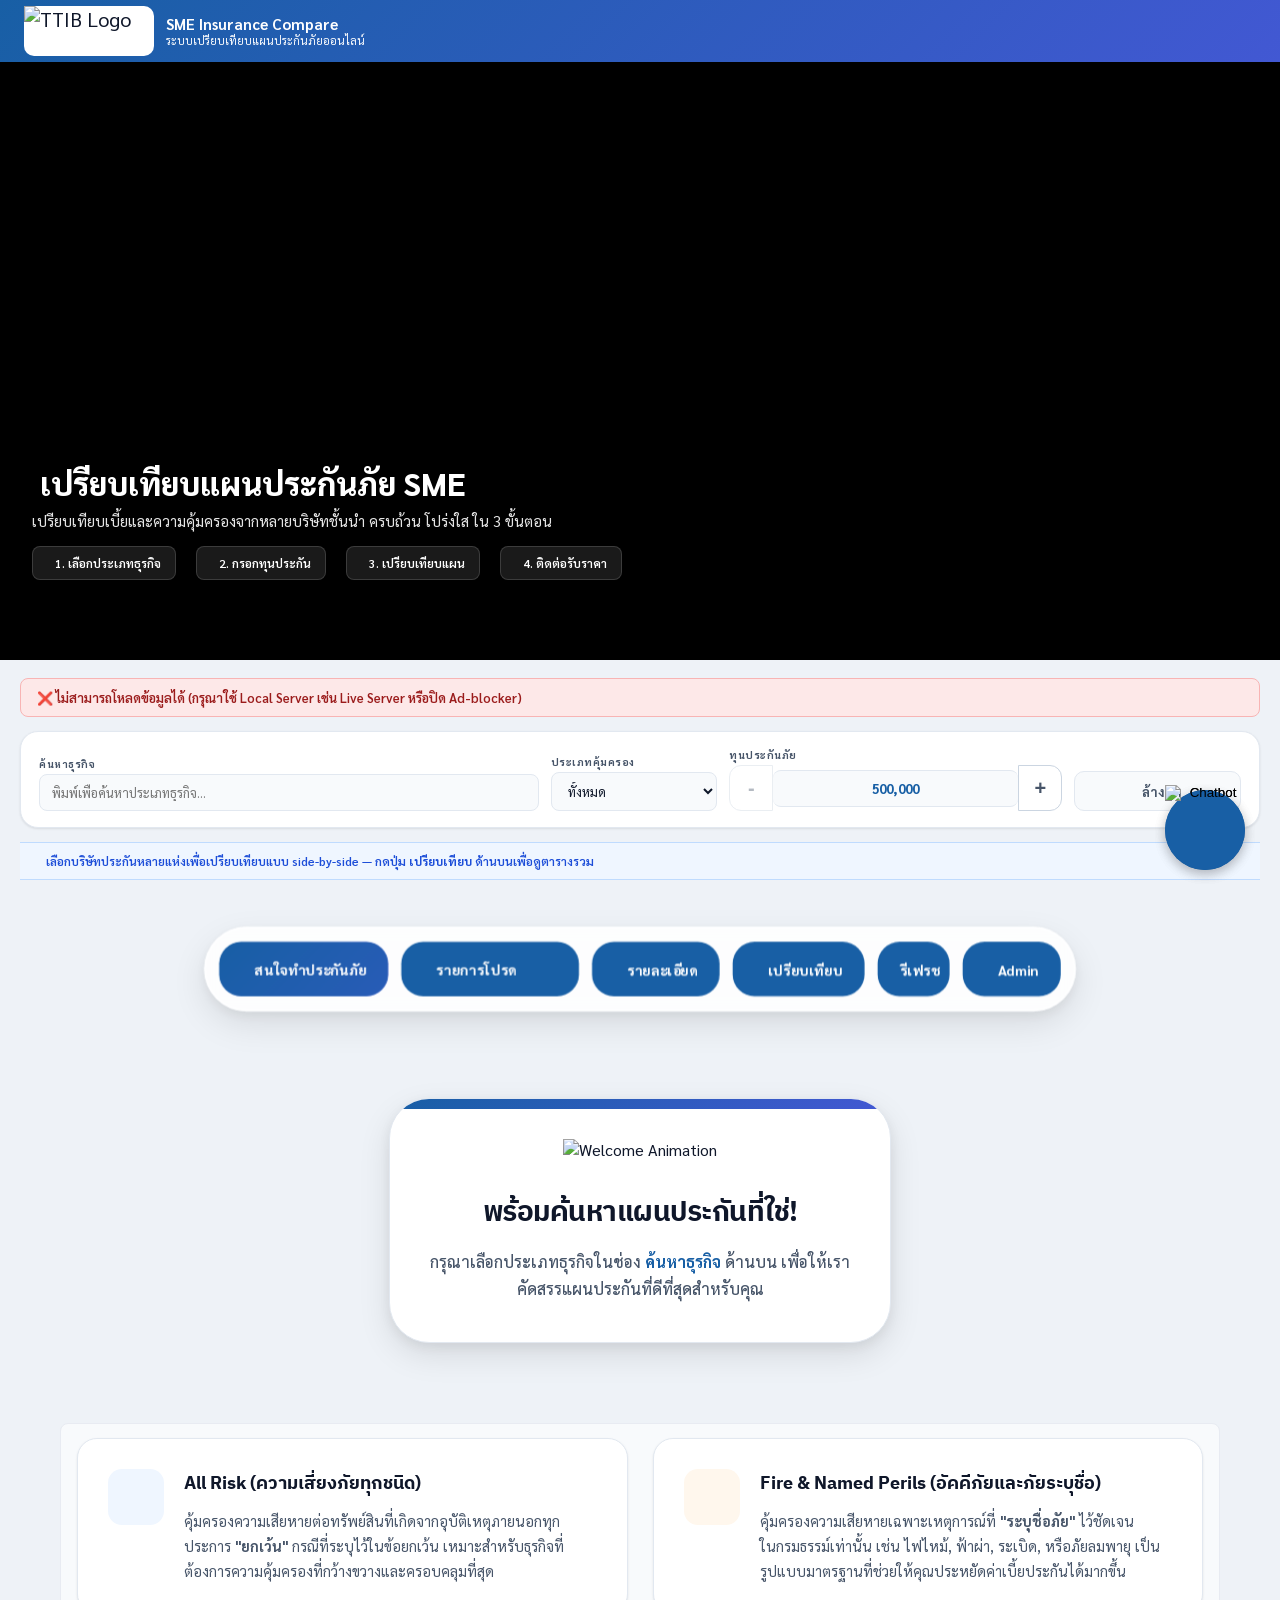
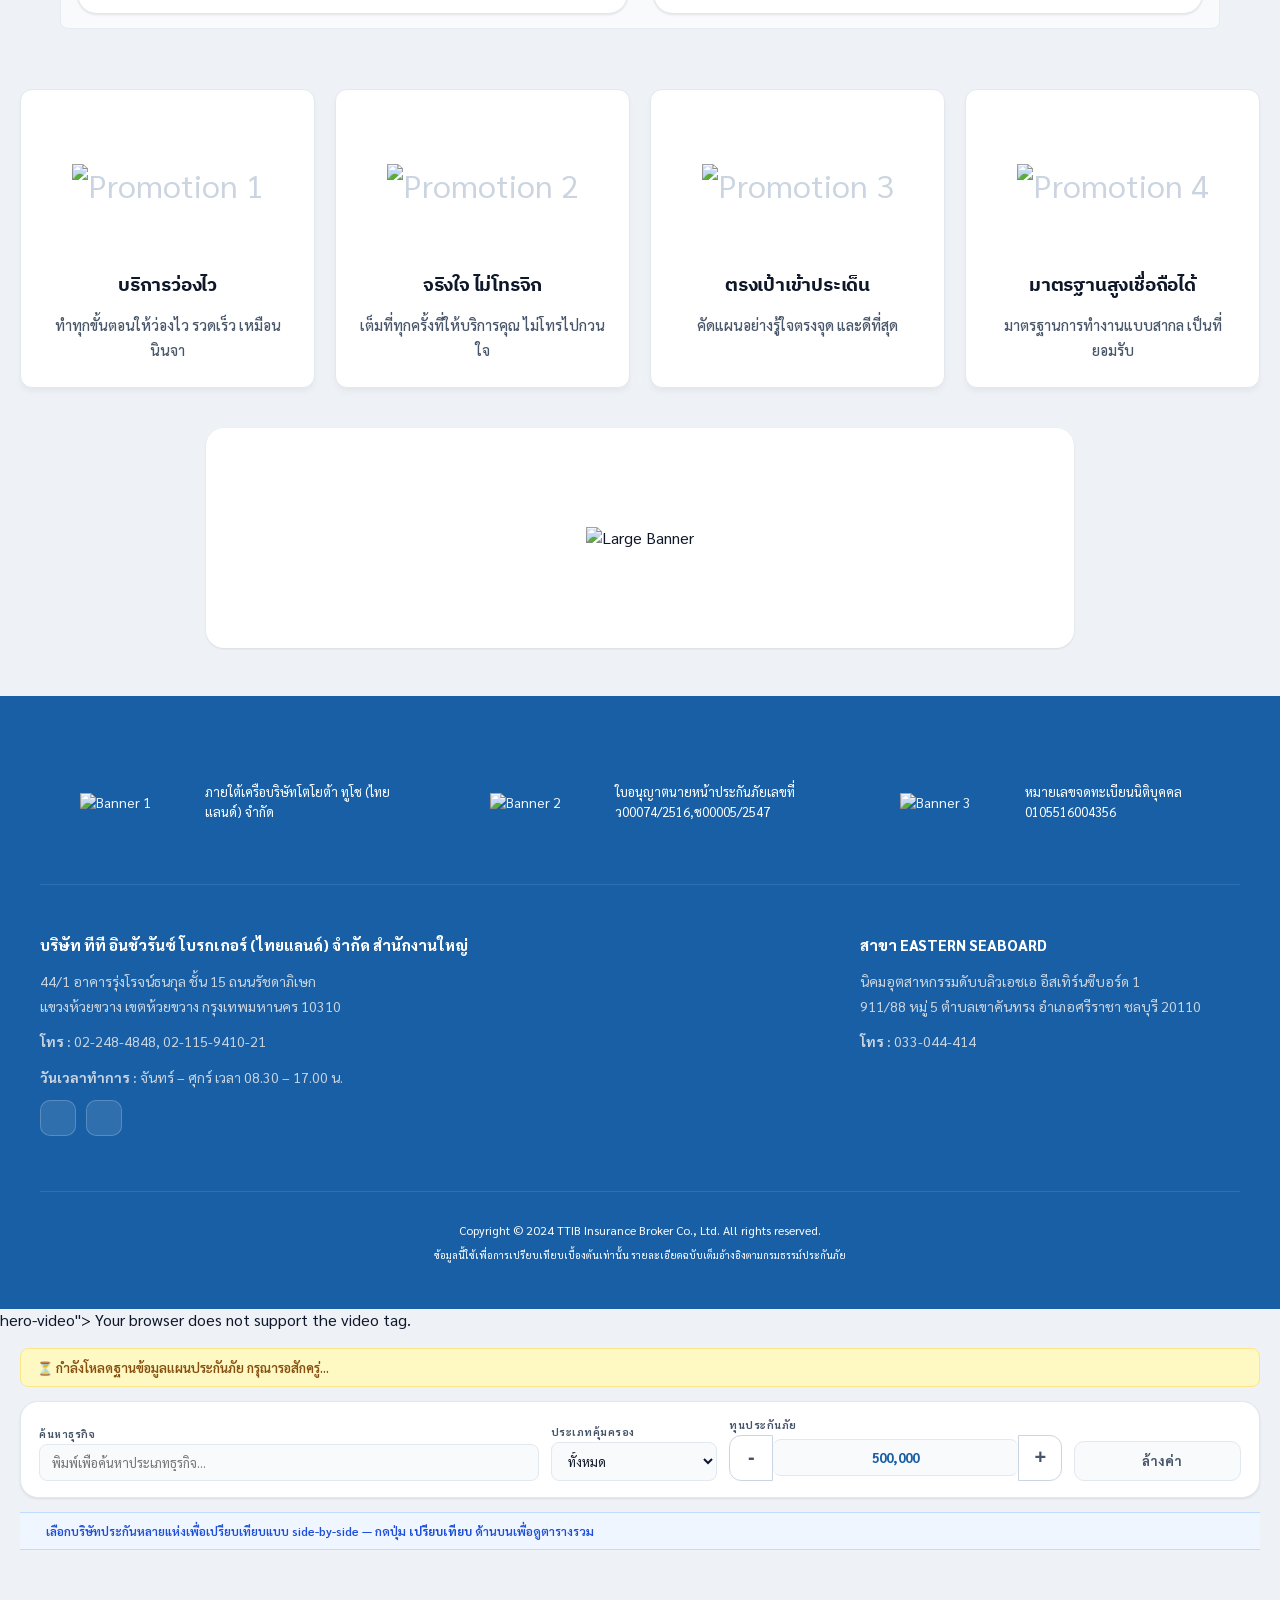
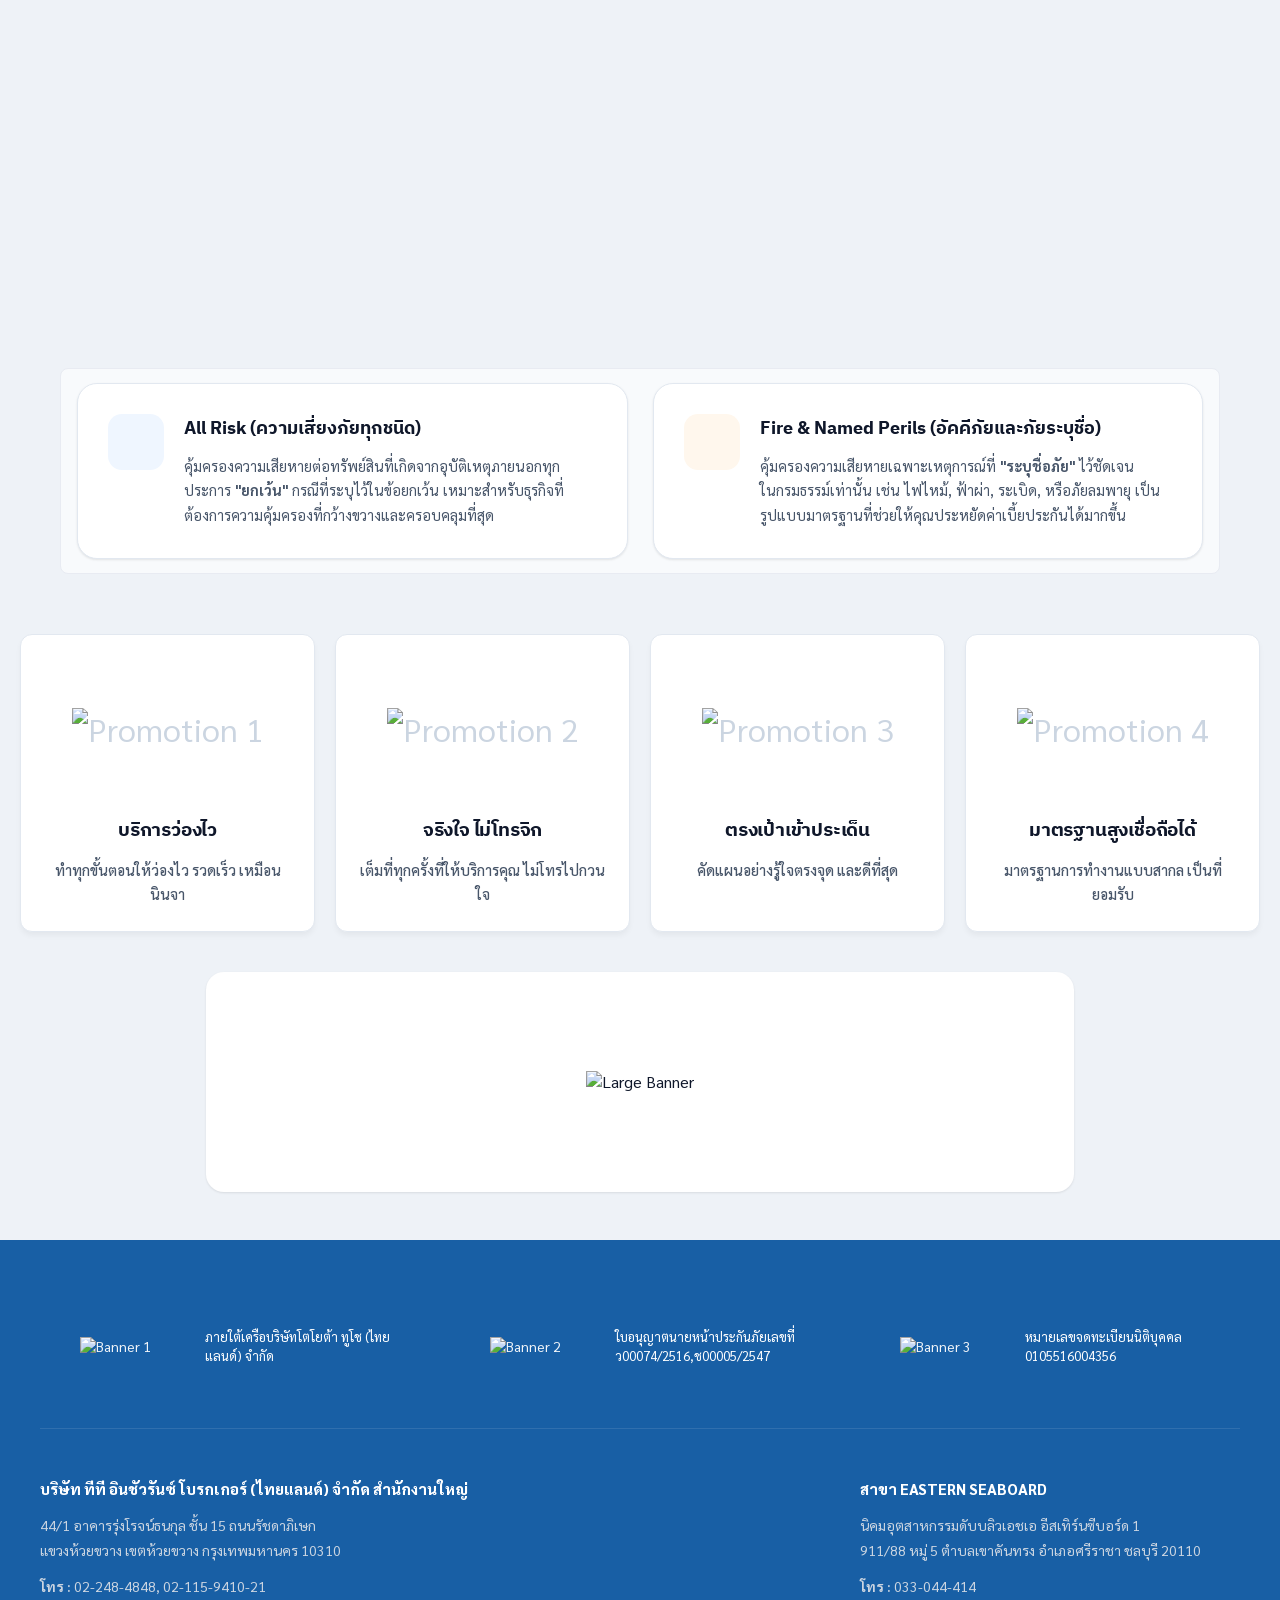
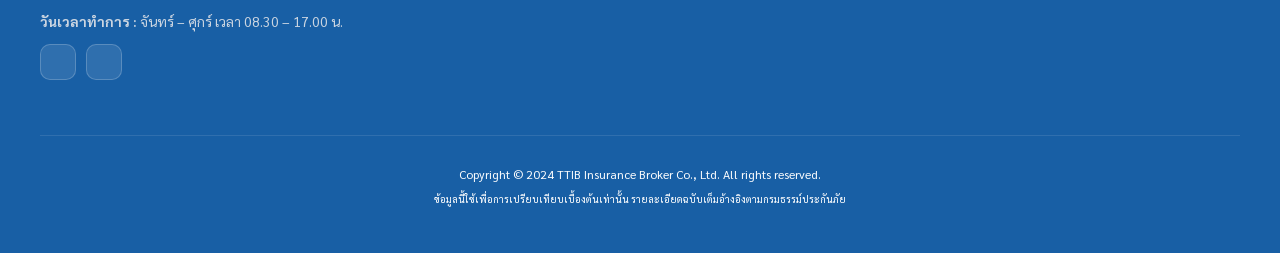
==== commit 20935093: "new" ====
--- a/index.html
+++ b/index.html
@@ -16,310 +16,6 @@
   <script defer src="user-script.js"></script>
 
   <style>
-  /* ── User-only overrides ── */
-
-  .user-badge {
-    display: inline-flex; align-items: center; gap: 6px;
-    background: linear-gradient(135deg,#e1f5ee,#d1f5e8);
-    color: #0f6e56; font-size: 11px; font-weight: 700;
-    padding: 4px 12px; border-radius: 30px;
-    border: 1px solid #9fe1cb; letter-spacing: 0.3px;
-  }
-
-  /* Welcome hero banner */
-  #user-hero {
-    color: #fff; padding: 400px 32px 80px; margin-bottom: 0;
-    border-radius: 0; position: relative; overflow: hidden;
-    display: flex; flex-direction: column; 
-    justify-content: flex-end;
-    align-items: flex-start;
-    background: #000; /* พื้นหลังสีดำเพื่อให้วิดีโอซ่อนลงไปในความมืดได้อย่างสมบูรณ์ */
-  }
-  #user-hero::before {
-    content: ''; position: absolute; inset: 0;
-    background: rgba(0, 0, 0, 0.35);
-  }
-  #user-hero video {
-    position: absolute;
-    top: 0;
-    left: 0;
-    width: 100%;
-    height: 100%;
-    object-fit: cover;
-    z-index: 0; /* ให้วิดีโออยู่ด้านหลังเนื้อหา */
-    will-change: transform, filter;
-    filter: brightness(0.7); /* ทำให้วิดีโอมืดลงเล็กน้อย เพื่อให้ข้อความอ่านง่ายขึ้น */
-  }
-  #user-hero > *:not(video) { position: relative; z-index: 1; }
-  #user-hero h1 { font-size: 32px; font-weight: 800; margin: 0 0 8px; text-shadow: 0 2px 15px rgba(0,0,0,0.6); will-change: transform, text-shadow, opacity; }
-  #user-hero p  { font-size: 15px; color: rgba(255,255,255,0.9); margin: 0; text-shadow: 0 1px 10px rgba(0,0,0,0.5); will-change: transform, opacity; }
-
-  .hero-steps {
-    display: flex; gap: 20px; margin-top: 16px; flex-wrap: wrap; will-change: transform, opacity;
-  }
-  .hero-step {
-    display: flex; align-items: center; gap: 8px;
-    background: rgba(255,255,255,0.1); border-radius: 8px;
-    padding: 8px 14px; font-size: 12px; font-weight: 600;
-    border: 1px solid rgba(255,255,255,0.15); backdrop-filter: blur(4px);
-  }
-  .hero-step i { font-size: 16px; }
-
-  .compare-tip {
-    display: flex; align-items: center; gap: 10px;
-    background: #eff6ff; border: 1px solid #bfdbfe;
-    border-radius: 10px; padding: 10px 16px; margin: 12px 0;
-    font-size: 12px; color: #1d4ed8; font-weight: 600;
-  }
-
-  .admin-only { display: none !important; }
-
-  /* ขยายความกว้างช่องค้นหาธุรกิจให้เด่น (3 ส่วน) */
-  .filter-row > .fg:first-child { 
-    flex: 3; 
-    min-width: 320px; 
-  }
-  /* ปรับช่องอินพุตอื่นๆ ให้ขยายเท่ากัน */
-  .filter-row > .fg { flex: 1; min-width: 140px; }
-  #fg-not-found { flex: 0 0 auto; }
-  .filter-actions-container { flex: 5 !important; min-width: 500px !important; align-items: center; }
-
-  /* ปรับขนาดช่องกรอกใน Advanced Info ให้เท่ากันทุกกลุ่ม */
-  #advanced-info-section .filter-row > .fg:first-child { 
-    flex: 1; 
-  }
-  #advanced-info-section .fg div > .fctrl {
-    flex: 1;
-  }
-
-  /* ── Promotion Section ── */
-  .promo-section {
-    margin-top: 40px;
-    margin-bottom: 40px;
-  }
-  .promo-grid {
-    display: grid;
-    grid-template-columns: repeat(4, 1fr);
-    gap: 20px;
-  }
-  .promo-card {
-    background: #fff;
-    border-radius: 12px;
-    padding: 24px;
-    text-align: center;
-    border: 1px solid #e2e8f0;
-    box-shadow: 0 4px 6px -1px rgba(0, 0, 0, 0.05);
-    transition: transform 0.3s ease, box-shadow 0.3s ease, background 0.4s ease;
-    cursor: pointer;
-  }
-  .promo-card:hover {
-    transform: translateY(-8px);
-    box-shadow: 0 12px 20px -5px rgba(0, 0, 0, 0.1), 0 0 20px rgba(24, 95, 165, 0.4);
-    border-color: var(--accent);
-    background: linear-gradient(180deg, #ffffff 0%, #f0f9ff 100%);
-  }
-  .promo-img-box {
-    width: 100%;
-    height: 140px;
-    border-radius: 8px;
-    margin-bottom: 16px;
-    display: flex;
-    align-items: center;
-    justify-content: center;
-    overflow: hidden;
-    color: #cbd5e1;
-    font-size: 32px;
-  }
-  .promo-card h3 {
-    font-size: 19px;
-    font-weight: 800;
-    color: var(--text-1);
-    margin-bottom: 12px;
-    font-family: 'IBM Plex Sans Thai', sans-serif;
-    letter-spacing: -0.2px;
-    transition: color 0.3s ease, transform 0.3s ease;
-  }
-  .promo-card p {
-    font-size: 14.5px;
-    color: var(--text-2);
-    line-height: 1.7;
-    font-weight: 500;
-  }
-  .promo-card:hover h3 {
-    color: var(--accent);
-    transform: scale(1.02);
-  }
-
-  /* ── Large Banner Section ── */
-  .large-banner-item {
-    max-height: 220px;
-    width: 70%;
-    margin: 0 auto;
-    aspect-ratio: 16 / 9;
-    background: #fff;
-    border-radius: 18px;
-    overflow: hidden;
-    box-shadow: var(--sh-sm);
-    transition: transform 0.3s ease, box-shadow 0.3s ease;
-    cursor: pointer;
-    display: flex;
-    align-items: center;
-    justify-content: center;
-  }
-  .large-banner-item:hover {
-    transform: translateY(-8px);
-    box-shadow: var(--sh-lg), 0 0 25px rgba(24, 95, 165, 0.3);
-  }
-  .large-banner-item img {
-    max-width: 100%;
-    max-height: 100%;
-    object-fit: contain;
-    display: block;
-  }
-
-  /* ── Insurance Info Section ── */
-  .insurance-info-section {
-    max-width: 1200px;
-    margin: 0 auto 60px;
-    padding: 0 20px;
-  }
-  .info-grid {
-    display: grid;
-    grid-template-columns: 1fr 1fr;
-    gap: 25px;
-  }
-  .info-box {
-    background: #fff;
-    border-radius: 20px;
-    padding: 30px;
-    border: 1px solid #e2e8f0;
-    box-shadow: var(--sh-sm);
-    display: flex;
-    gap: 20px;
-    transition: transform 0.3s ease, box-shadow 0.3s ease;
-  }
-  .info-box:hover { transform: translateY(-5px); box-shadow: var(--sh-lg); }
-  .info-box-icon {
-    width: 56px; height: 56px; border-radius: 14px;
-    display: flex; align-items: center; justify-content: center;
-    font-size: 32px; flex-shrink: 0;
-  }
-  .info-box.all-risk .info-box-icon { background: #eff6ff; color: #1d4ed8; }
-  .info-box.fire-peril .info-box-icon { background: #fff7ed; color: #d97706; }
-  .info-content h3 { margin: 0 0 10px; font-size: 18px; font-weight: 800; color: var(--text-1); font-family: 'IBM Plex Sans Thai', sans-serif; }
-  .info-content p { margin: 0; font-size: 14.5px; color: var(--text-2); line-height: 1.7; }
-  @media (max-width: 850px) { .info-grid { grid-template-columns: 1fr; } }
-
-  /* ── Official Footer Styles ── */
-  .official-footer {
-    background: #185FA5;
-    color: #f1f5f9;
-    padding: 60px 20px 30px;
-    border-top: 4px solid var(--accent);
-    font-size: 14px;
-  }
-  .footer-container {
-    max-width: 1200px;
-    margin: 0 auto;
-  }
-  .footer-banner-grid {
-    display: grid;
-    grid-template-columns: repeat(3, 1fr);
-    gap: 30px;
-    margin-bottom: 50px;
-    padding-bottom: 40px;
-    border-bottom: 1px solid rgba(255,255,255,0.1);
-  }
-  .footer-banner {
-    display: flex;
-    gap: 15px;
-    align-items: center;
-  }
-  .footer-banner-img {
-    width: 150px;
-    aspect-ratio: 16 / 9;
-    overflow: hidden;
-    flex-shrink: 0;
-    display: flex;
-    align-items: center;
-    justify-content: center;
-  }
-  .footer-banner-img img {
-    max-width: 100%;
-    max-height: 100%;
-    object-fit: contain;
-  }
-  .footer-banner-content h4 {
-    color: #fff;
-    margin-bottom: 8px;
-    font-size: 16px;
-    font-weight: 700;
-  }
-  .footer-banner-content p {
-    color: #fff;
-    font-size: 13px;
-    line-height: 1.5;
-  }
-  .footer-main-content {
-    display: grid;
-    grid-template-columns: 2fr 1fr;
-    gap: 60px;
-    margin-bottom: 40px;
-  }
-  .footer-logo {
-    height: 40px;
-    background: white;
-    padding: 5px;
-    border-radius: 6px;
-    margin-bottom: 20px;
-  }
-  .footer-info-col h3 {
-    color: #fff;
-    font-size: 15px;
-    font-weight: 800;
-    margin-bottom: 15px;
-    text-transform: uppercase;
-  }
-  .footer-info-col p {
-    margin-bottom: 10px;
-    line-height: 1.8;
-    color: #cbd5e1;
-  }
-  .footer-socials {
-    display: flex;
-    gap: 10px;
-    margin-top: 5px;
-    margin-bottom: 15px;
-  }
-  .footer-social-link {
-    width: 36px;
-    height: 36px;
-    border-radius: 10px;
-    background: rgba(255, 255, 255, 0.1);
-    display: flex;
-    align-items: center;
-    justify-content: center;
-    color: #fff;
-    text-decoration: none;
-    transition: all 0.3s ease;
-    border: 1px solid rgba(255, 255, 255, 0.2);
-    font-size: 20px;
-  }
-  .footer-social-link:hover { transform: translateY(-3px); background: #fff; color: var(--brand); }
-  .footer-social-link.fb:hover { color: #1877F2; }
-  .footer-social-link.line:hover { color: #06C755; }
-  .footer-bottom {
-    padding-top: 30px;
-    border-top: 1px solid rgba(255,255,255,0.1);
-    text-align: center;
-    font-size: 12px;
-    color: #ffffff;
-  }
-  .footer-bottom .disclaimer {
-    margin-top: 8px;
-    color: #ffffff;
-  }
-
   /* ── Table Area Layout ── */
   #table-area {
     max-width: 1400px; /* ขยายความกว้างสูงสุดเพื่อให้รองรับการ์ดได้มากขึ้น */
@@ -585,14 +281,6 @@
     text-align: center;
     border: 1px solid #bfdbfe;
   }
-  @media (max-width: 1024px) {
-    .promo-grid { grid-template-columns: repeat(2, 1fr); }
-  }
-  @media (max-width: 600px) {
-    .promo-grid { grid-template-columns: 1fr; }
-    .footer-banner-grid { grid-template-columns: 1fr; gap: 20px; }
-    .footer-main-content { grid-template-columns: 1fr; gap: 40px; }
-  }
 
       /* ── Chatbot Styles ── */
       .chatbot-toggler {
@@ -677,153 +365,6 @@
       .chatbot .chat-input { display: flex; gap: 5px; position: absolute; bottom: 0; width: 100%; background: #fff; padding: 3px 20px; border-top: 1px solid #ddd; }
       .chat-input textarea { height: 55px; width: 100%; border: none; outline: none; resize: none; max-height: 180px; padding: 15px; font-size: 0.95rem; font-family: 'Sarabun', sans-serif; }
       .chat-input span { align-self: flex-end; color: var(--accent); cursor: pointer; height: 55px; display: flex; align-items: center; font-size: 1.35rem; }
-  </style>
-
-  <!-- [NEW] Mobile Responsiveness -->
-  <style>
-    @media (max-width: 1200px) {
-      .filter-row {
-        flex-wrap: wrap;
-      }
-      .filter-row > .fg {
-        min-width: calc(50% - 10px); /* 2 columns on medium screens */
-      }
-      .filter-row > .fg:first-child {
-        min-width: 100%; /* Search bar full width */
-      }
-    }
-
-    @media (max-width: 768px) {
-      #user-hero {
-        padding: 200px 20px 40px;
-      }
-      #user-hero h1 {
-        font-size: 26px;
-      }
-      #user-hero p {
-        font-size: 14px;
-      }
-      .hero-steps {
-        gap: 10px;
-      }
-
-      .filter-row > .fg {
-        min-width: 100%; /* 1 column on small screens */
-      }
-      .sum-range-container {
-        flex-direction: column;
-        align-items: stretch;
-        gap: 10px;
-      }
-      .sum-range-value {
-        min-width: 100%;
-      }
-
-      .fixed-actions-bar .hdr-actions .btn-h span {
-        display: none; /* Hide text on buttons */
-      }
-      .fixed-actions-bar .hdr-actions .btn-h {
-        padding: 0 12px;
-        width: 44px;
-        height: 44px;
-      }
-      .fixed-actions-bar .hdr-actions .btn-h i {
-        margin-right: 0;
-        font-size: 20px;
-      }
-
-      .large-banner-item {
-        width: 95%;
-      }
-
-      .plan-container {
-        max-width: 100%;
-      }
-
-      /* Make modals full-screen on mobile */
-      .modal-overlay .modal-win {
-        width: 100%;
-        max-width: 100%;
-        height: 100%;
-        max-height: 100%;
-        border-radius: 0;
-        margin: 0;
-        display: flex;
-        flex-direction: column;
-      }
-      .modal-overlay .modal-win .m-body,
-      .modal-overlay .modal-win #modal-table-area {
-        flex: 1;
-        overflow-y: auto;
-      }
-
-      /* Tinder card detail view on mobile */
-      .plan-detail-hover {
-        position: absolute; /* Change from fixed to absolute */
-        top: 0;
-        left: 0;
-        width: 100%;
-        height: 100%;
-        transform: scale(1); /* No more scaling */
-        border-radius: 20px;
-        overflow: hidden;
-      }
-      .plan-container.is-active .plan-detail-hover {
-        transform: scale(1);
-      }
-      .plan-container.is-active .plan-summary {
-        opacity: 0;
-        pointer-events: none;
-      }
-      .detail-close-btn {
-        top: 10px; right: 10px;
-      }
-
-      /* [NEW] Adjust tinder-card content for mobile */
-      .tinder-card {
-        display: flex;
-        flex-direction: column;
-        height: 100%;
-      }
-      .tc-header { padding: 15px 20px; }
-      .tc-header .tc-plan-name { font-size: 14px; }
-      .tc-table-scroll { flex: 1; }
-      .tc-footer { padding: 10px 20px; font-size: 10px; }
-      .tinder-counter { top: 18px; left: 20px; }
-      .detail-close-btn { top: 15px; right: 15px; width: 32px; height: 32px; font-size: 18px; }
-    }
-
-    /* [NEW] Sum Insured Input Group Styles */
-    .sum-input-group {
-      display: flex;
-      align-items: center;
-    }
-    .sum-btn {
-      background: #fff;
-      border: 1px solid #cbd5e1;
-      color: #475569;
-      width: 44px;
-      height: 46px;
-      display: flex;
-      align-items: center;
-      justify-content: center;
-      cursor: pointer;
-      transition: all 0.2s;
-      font-size: 20px;
-      font-weight: 700;
-      flex-shrink: 0;
-    }
-    .sum-btn:hover:not(:disabled) { border-color: var(--accent); color: var(--accent); background: #f8fafc; }
-    .sum-btn:disabled { opacity: 0.4; cursor: not-allowed; }
-    .sum-btn-minus { border-radius: 12px 0 0 12px; }
-    .sum-btn-plus { border-radius: 0 12px 12px 0; }
-    .sum-input-display {
-      text-align: center;
-      font-weight: 800;
-      color: var(--accent);
-      border-left: none;
-      border-right: none;
-    }
   </style>
 
   <!-- [NEW] Mobile Responsiveness -->
@@ -1300,4 +841,367 @@
 </div>
 
 </body>
+</html>hero-video">
+    <source src="TTIB.mp4" type="video/mp4">
+    Your browser does not support the video tag.
+  </video>
+</div>
+
+<!-- ═══════════ MAIN ═══════════ -->
+<main id="app-main">
+
+  <div id="load-status">⏳ กำลังโหลดฐานข้อมูลแผนประกันภัย กรุณารอสักครู่...</div>
+
+  <!-- FILTER -->
+  <section id="filter-section">
+    <div class="filter-row">
+
+      <div class="fg">
+        <label class="flbl" for="inp-search-biz">ค้นหาธุรกิจ</label>
+        <div class="search-wrapper">
+          <input class="fctrl inp-search-biz" type="text" id="inp-search-biz"
+                 placeholder="พิมพ์เพื่อค้นหาประเภทธุรกิจ…" oninput="filterBusinessOptions()" autocomplete="off" />
+          <button type="button" class="btn-clear-search" id="btn-clear-biz" onclick="clearSearchBiz()" title="ล้างการค้นหา">
+            <i class="ti ti-x"></i>
+          </button>
+          <div class="biz-suggestions"></div>
+        </div>
+      </div>
+
+      <div class="fg" style="display: none;">
+        <label class="flbl" for="sel-biz">ธุรกิจ</label>
+        <select class="fctrl" id="sel-biz" onchange="onBizChange()">
+          <option value="">-- กรุณาเลือกธุรกิจ --</option>
+        </select>
+      </div>
+
+
+
+      <div class="fg">
+        <label class="flbl" for="sel-cov">ประเภทคุ้มครอง</label>
+        <select class="fctrl" id="sel-cov" onchange="render()">
+          <option value="all">ทั้งหมด</option>
+          <option value="ar">ประกันแบบเสี่ยงภัยทุกชนิด (All Risk)</option>
+          <option value="fp">ประกันแบบระบุภัย (Named Perils)</option>
+        </select>
+      </div>
+
+      <!-- [NEW] Sum Insured Range Slider -->
+      <div class="fg" style="flex: 2; min-width: 280px;">
+        <label class="flbl" for="inp-sum">ทุนประกันภัย</label>
+        <div class="sum-input-group">
+          <button type="button" class="sum-btn sum-btn-minus" id="btn-sum-minus" title="ลดทุนประกัน">-</button>
+          <input type="text" id="inp-sum" class="fctrl sum-input-display" value="500,000">
+          <button type="button" class="sum-btn sum-btn-plus" id="btn-sum-plus" title="เพิ่มทุนประกัน">+</button>
+        </div>
+      </div>
+
+      <div class="fg" style="display:flex; align-items:flex-end;">
+        <button type="button" class="btn-reset-filters" onclick="clearSearchBiz()">
+          <i class="ti ti-rotate-clockwise-2"></i>
+          <span>ล้างค่า</span>
+        </button>
+      </div>
+
+
+    </div>
+
+  </section>
+
+  <!-- COMPARE TIP -->
+  <div class="compare-tip" style="margin:0 0 0 0;border-radius:0;border-left:none;border-right:none;">
+    <i class="ti ti-info-circle" style="font-size:18px;flex-shrink:0;"></i>
+    <span>เลือกบริษัทประกันหลายแห่งเพื่อเปรียบเทียบแบบ side-by-side — กดปุ่ม <strong>เปรียบเทียบ</strong> ด้านบนเพื่อดูตารางรวม</span>
+  </div>
+
+    <!-- ═══════════ ACTIONS BAR (Horizontal) ═══════════ -->
+  <div class="fixed-actions-bar">
+    <div class="hdr-actions">
+      <button type="button" class="btn-h" onclick="goToUserForm()">
+        <i class="ti ti-phone-call"></i>
+        <span>สนใจทำประกันภัย</span>
+      </button>
+      <button type="button" class="btn-h" id="btn-favorites" onclick="openFavoritesModal()">
+        <i class="ti ti-heart"></i>
+        <span>รายการโปรด</span>
+      </button>
+      <button class="btn-h" onclick="openDetailModal()">
+        <i class="ti ti-clipboard-list"></i>
+        <span>รายละเอียด</span>
+      </button>
+      <button class="btn-h" id="btn-main-compare" onclick="openComparisonQuoteModal()">
+        <i class="ti ti-table-column"></i>
+        <span>เปรียบเทียบ</span>
+      </button>
+      <button class="btn-h icon-only" onclick="loadExcelData()" title="รีเฟรชข้อมูล">
+        <i class="ti ti-refresh"></i>
+        <span>รีเฟรช</span>
+      </button>
+      <a href="admin.html" class="btn-h" style="text-decoration:none;" title="สำหรับเจ้าหน้าที่">
+        <i class="ti ti-settings"></i>
+        <span>Admin</span>
+      </a>
+    </div>
+  </div>
+
+  <!-- RESULTS -->
+  <div id="table-area"></div>
+
+
+  
+  <!-- ═══════════ INSURANCE INFO SECTION ═══════════ -->
+    <section class="insurance-info-section">
+    <div class="info-grid">
+      <div class="info-box all-risk">
+        <div class="info-box-icon"><i class="ti ti-shield-check"></i></div>
+        <div class="info-content">
+          <h3>All Risk (ความเสี่ยงภัยทุกชนิด)</h3>
+          <p>คุ้มครองความเสียหายต่อทรัพย์สินที่เกิดจากอุบัติเหตุภายนอกทุกประการ <strong>"ยกเว้น"</strong> กรณีที่ระบุไว้ในข้อยกเว้น เหมาะสำหรับธุรกิจที่ต้องการความคุ้มครองที่กว้างขวางและครอบคลุมที่สุด</p>
+        </div>
+      </div>
+      <div class="info-box fire-peril">
+        <div class="info-box-icon"><i class="ti ti-flame"></i></div>
+        <div class="info-content">
+          <h3>Fire & Named Perils (อัคคีภัยและภัยระบุชื่อ)</h3>
+          <p>คุ้มครองความเสียหายเฉพาะเหตุการณ์ที่ <strong>"ระบุชื่อภัย"</strong> ไว้ชัดเจนในกรมธรรม์เท่านั้น เช่น ไฟไหม้, ฟ้าผ่า, ระเบิด, หรือภัยลมพายุ เป็นรูปแบบมาตรฐานที่ช่วยให้คุณประหยัดค่าเบี้ยประกันได้มากขึ้น</p>
+        </div>
+      </div>
+    </div>
+  </section>
+
+  <!-- ═══════════ PROMOTION SECTION ═══════════ -->
+  <section class="promo-section">
+    <div class="promo-grid">
+      <div class="promo-card">
+        <div class="promo-img-box">
+          <img src="https://www.ttib.co.th/wp-content/uploads/2024/12/40act-06-1.svg" alt="Promotion 1" style="max-width:100%; max-height:100%; object-fit:contain;">
+        </div>
+        <h3>บริการว่องไว</h3>
+        <p>ทำทุกขั้นตอนให้ว่องไว รวดเร็ว เหมือนนินจา</p>
+      </div>
+      <div class="promo-card">
+        <div class="promo-img-box">
+          <img src="https://www.ttib.co.th/wp-content/uploads/2024/12/40act-07-1.svg" alt="Promotion 2" style="max-width:100%; max-height:100%; object-fit:contain;">
+        </div>
+        <h3>จริงใจ ไม่โทรจิก</h3>
+        <p>เต็มที่ทุกครั้งที่ให้บริการคุณ ไม่โทรไปกวนใจ</p>
+      </div>
+      <div class="promo-card">
+        <div class="promo-img-box">
+          <img src="https://www.ttib.co.th/wp-content/uploads/2024/12/40act-35-1.svg" alt="Promotion 3" style="max-width:100%; max-height:100%; object-fit:contain;">
+        </div>
+        <h3>ตรงเป้าเข้าประเด็น</h3>
+        <p>คัดแผนอย่างรู้ใจตรงจุด และดีที่สุด</p>
+      </div>
+      <div class="promo-card">
+        <div class="promo-img-box">
+          <img src="https://www.ttib.co.th/wp-content/uploads/2024/12/40act-01-1.svg" alt="Promotion 4" style="max-width:100%; max-height:100%; object-fit:contain;">
+        </div>
+        <h3>มาตรฐานสูงเชื่อถือได้</h3>
+        <p>มาตรฐานการทำงานแบบสากล เป็นที่ยอมรับ</p>
+      </div>
+    </div>
+  </section>
+
+  <!-- ═══════════ LARGE BANNER SECTION ═══════════ -->
+  <section class="large-banner-section">
+    <div class="large-banner-item">
+      <!-- ใส่ URL รูปภาพ Banner ขนาดใหญ่ที่นี่ -->
+      <img src="https://www.ttib.co.th/wp-content/uploads/2025/02/OIC-Awards.webp" alt="Large Banner">
+    </div>
+  </section>
+
+</main>
+
+<!-- ═══════════ MODALS ═══════════ -->
+
+<!-- Detail Modal -->
+<div id="detailModal" class="modal-overlay">
+  <div class="modal-win">
+    <div id="modal-table-area" style="height:100%; display:flex; flex-direction:column;"></div>
+  </div>
+</div>
+
+<!-- Comparison Quote Modal -->
+<div id="compareQuoteModal" class="modal-overlay">
+  <div class="modal-win" style="max-width:850px;width:95%;"></div>
+</div>
+
+<!-- Favorites Modal -->
+<div id="favoritesModal" class="modal-overlay">
+  <div class="modal-win" style="max-width:850px;width:95%;"></div>
+</div>
+
+
+<!-- ═══════════ USER FOOTER ═══════════ -->
+<footer class="official-footer">
+  <div class="footer-container">
+    <!-- Top Banner Section (3 Banners) -->
+    <div class="footer-banner-grid">
+      <div class="footer-banner">
+        <div class="footer-banner-img">
+          <img src="https://www.ttib.co.th/wp-content/uploads/2024/12/TTIB-white-Logo.webp" alt="Banner 1">
+        </div>
+        <div class="footer-banner-content">
+          <p>ภายใต้เครือบริษัทโตโยต้า ทูโช (ไทยแลนด์) จำกัด</p>
+        </div>
+      </div>
+      <div class="footer-banner">
+        <div class="footer-banner-img">
+          <img src="https://www.ttib.co.th/wp-content/uploads/2024/12/23ffeb6605602a45c1373e48bdee815a.png" alt="Banner 2">
+        </div>
+        <div class="footer-banner-content">
+          <p>ใบอนุญาตนายหน้าประกันภัยเลขที่ ว00074/2516,ช00005/2547</p>
+        </div>
+      </div>
+      <div class="footer-banner">
+        <div class="footer-banner-img">
+          <img src="https://www.ttib.co.th/wp-content/uploads/2024/12/caa2d85895f96b190ccddd87aa3640c4.png" alt="Banner 3">
+        </div>
+        <div class="footer-banner-content">
+          <p>หมายเลขจดทะเบียนนิติบุคคล 0105516004356</p>
+        </div>
+      </div>
+    </div>
+
+    <!-- Main Footer Content (Addresses) -->
+    <div class="footer-main-content">
+      <div class="footer-info-col">
+        <h3>บริษัท ทีที อินชัวรันซ์ โบรกเกอร์ (ไทยแลนด์) จำกัด สำนักงานใหญ่</h3>
+        <p>44/1 อาคารรุ่งโรจน์ธนกุล ชั้น 15 ถนนรัชดาภิเษก<br>แขวงห้วยขวาง เขตห้วยขวาง กรุงเทพมหานคร 10310</p>
+        <p><strong>โทร :</strong> 02-248-4848, 02-115-9410-21</p>
+        <p><strong>วันเวลาทำการ :</strong> จันทร์ – ศุกร์ เวลา 08.30 – 17.00 น.</p>
+        <div class="footer-socials">
+          <a href="https://www.facebook.com/TTIBbroker" target="_blank" class="footer-social-link fb" title="Facebook"><i class="ti ti-brand-facebook"></i></a>
+          <a href="https://page.line.me/ker8685t?openQrModal=true" target="_blank" class="footer-social-link line" title="Line Official"><i class="ti ti-brand-line"></i></a>
+        </div>
+
+      </div>
+
+      <div class="footer-info-col">
+        <h3>สาขา Eastern Seaboard</h3>
+        <p>นิคมอุตสาหกรรมดับบลิวเอชเอ อีสเทิร์นซีบอร์ด 1<br>911/88 หมู่ 5 ตำบลเขาคันทรง อำเภอศรีราชา ชลบุรี 20110</p>
+        <p><strong>โทร :</strong> 033-044-414</p>
+      </div>
+    </div>
+
+    <!-- Bottom Copyright -->
+    <div class="footer-bottom">
+      <p>Copyright © 2024 TTIB Insurance Broker Co., Ltd. All rights reserved.</p>
+      <p class="disclaimer">ข้อมูลนี้ใช้เพื่อการเปรียบเทียบเบื้องต้นเท่านั้น รายละเอียดฉบับเต็มอ้างอิงตามกรมธรรม์ประกันภัย</p>
+    </div>
+  </div>
+</footer>
+
+<script>
+  window.addEventListener('scroll', () => {
+    const video = document.getElementById('hero-video');
+    const heroH1 = document.querySelector('#user-hero h1');
+    const heroP = document.querySelector('#user-hero p');
+    const heroSteps = document.querySelector('.hero-steps');
+    const scrollTop = window.pageYOffset || document.documentElement.scrollTop;
+    const fadeRange = 500; // ระยะที่ต้องการให้วิดีโอจางหายไปจนหมด (หน่วยเป็น Pixel)
+    const ratio = Math.max(0, Math.min(1, scrollTop / fadeRange));
+    const textOpacity = 1 - ratio; // ค่าความโปร่งใสของข้อความ (1 ไปถึง 0)
+    
+    if (video) {
+      // 1. Parallax Hide: แทนการใช้ Opacity ด้วยการปรับความมืด (Brightness) และความเบลอ (Blur)
+      // วิธีนี้จะทำให้วิดีโอค่อยๆ ซ่อนตัวลงไปในเงา (Black Void) แทนการกลายเป็นสีเทาจางๆ
+      let brightness = 0.7 * (1 - ratio);
+      let blurVal = ratio * 15;
+      video.style.filter = `brightness(${brightness}) blur(${blurVal}px)`;
+
+      // 1.8 Dynamic Glow for H1: เมื่อวิดีโอมืดลง ให้ตัวอักษรเรืองแสงสีขาวออกมา
+      if (heroH1) {
+        const glowSize = ratio * 25; // แสงฟุ้งกระจายสูงสุด 25px
+        const glowOpacity = ratio * 0.9; // ความเข้มแสงสูงสุด 0.9
+        heroH1.style.textShadow = `0 2px 15px rgba(0,0,0,0.6), 0 0 ${glowSize}px rgba(255,255,255,${glowOpacity})`;
+        // เลื่อน h1 ขึ้นด้วยความเร็ว 0.2
+        heroH1.style.transform = `translateY(-${scrollTop * 0.2}px)`;
+        heroH1.style.opacity = textOpacity;
+      }
+
+      if (heroP) {
+        heroP.style.transform = `translateY(-${scrollTop * 0.15}px)`;
+        heroP.style.opacity = textOpacity;
+      }
+      if (heroSteps) {
+        heroSteps.style.transform = `translateY(-${scrollTop * 0.1}px)`;
+        heroSteps.style.opacity = textOpacity;
+      }
+
+      video.style.opacity = 1; // ล็อคค่าความทึบไว้ไม่ให้จางแบบโปร่งแสง
+
+      // 2. Parallax Movement: เลื่อนวิดีโอขึ้นช้ากว่าเนื้อหาเล็กน้อยเพื่อให้ดูมีมิติ
+      // เพิ่มการย่อขนาด (Scale Down) จาก 1.05 เหลือ 0.9 เพื่อให้ดูเหมือนวิดีโอค่อยๆ ถอยห่างออกไป
+      let scale = 1.05 - (ratio * 0.15);
+      video.style.transform = `translateY(${scrollTop * 0.4}px) scale(${scale})`;
+
+      // 3. Performance Optimization: หยุดเล่นวิดีโอเมื่อซ่อนสนิทแล้ว (Ratio = 1)
+      if (ratio >= 1) {
+        if (!video.paused) video.pause();
+      } else if (video.paused) {
+        const playPromise = video.play();
+        if (playPromise !== undefined) {
+          playPromise.catch(error => {
+            // ดักจับ AbortError ที่เกิดจากการ play/pause สลับกันเร็วๆ
+            // และไม่ต้องแสดงใน console เพราะเป็นพฤติกรรมที่คาดการณ์ได้
+            if (error.name !== 'AbortError') {
+              console.error("Video play failed:", error);
+            }
+          });
+        }
+      }
+    }
+  });
+</script>
+
+<!-- Scroll listener for fixed actions bar and intense pulse -->
+<script>
+  window.addEventListener('scroll', () => {
+    // Logic for showing/hiding the fixed actions bar
+    const fixedActionsBar = document.querySelector('.fixed-actions-bar');
+    if (fixedActionsBar) {
+      const scrollTop = window.pageYOffset || document.documentElement.scrollTop;
+      const scrollThreshold = 300; // Pixels to scroll down before showing the bar
+      fixedActionsBar.classList.toggle('show', scrollTop > scrollThreshold);
+    }
+
+    // Logic for intense pulse on the "ติดต่อฝ่ายขาย" button
+    const contactButton = document.querySelector('.fixed-actions-bar .hdr-actions .btn-h:first-child');
+    const tableArea = document.getElementById('table-area');
+
+    if (contactButton && tableArea) {
+      const tableAreaRect = tableArea.getBoundingClientRect();
+      // ตรวจสอบว่า table-area อยู่ใน viewport โดยมี offset เล็กน้อย
+      const isTableAreaInFocus = (tableAreaRect.top < (window.innerHeight - 150) && tableAreaRect.bottom > 150);
+      contactButton.classList.toggle('intense-pulse', isTableAreaInFocus);
+    }
+  });
+</script>
+
+<!-- ═══════════ CHATBOT UI ═══════════ -->
+<button class="chatbot-toggler">
+  <img src="https://www.ttib.co.th/wp-content/uploads/2025/01/b8b928246b261a35e621427914cd564a.webp" alt="Chatbot" class="chatbot-icon-open">
+  <span class="ti ti-x" style="display:none;"></span>
+</button>
+<div class="chatbot">
+  <header>
+    <h2>TTIB AI Assistant</h2>
+  </header>
+  <ul class="chatbox">
+    <li class="chat incoming">
+      <div class="chatbot-avatar">
+        <img src="https://www.ttib.co.th/wp-content/uploads/2025/01/b8b928246b261a35e621427914cd564a.webp" alt="Avatar" style="width:100%; height:100%; object-fit:cover;">
+      </div>
+      <p>สวัสดีครับ! ผมคือผู้ช่วย AI <br>มีอะไรให้ช่วยเหลือเกี่ยวกับประกันภัยครับ?</p>
+    </li>
+  </ul>
+  <div class="chat-input">
+    <textarea placeholder="พิมพ์คำถามของคุณ..." required></textarea>
+    <span id="send-chat-btn" class="ti ti-send"></span>
+  </div>
+</div>
+
+</body>
 </html>
--- a/style.css
+++ b/style.css
@@ -1263,9 +1263,13 @@
 .tc-cov-row.no .tc-topic-val { color: #cbd5e1; font-weight: 400; }
 
 .tc-footer {
-    margin-top: 15px; padding-top: 10px; border-top: 1px solid #f1f5f9;
-    font-size: 10px; color: #94a3b8; text-align: center; font-style: italic;
-    flex-shrink: 0; /* Prevent footer from shrinking */
+  margin-top: 15px;
+  padding-top: 15px;
+  border-top: 1px solid #f1f5f9;
+  flex-shrink: 0;
+  display: flex;
+  justify-content: center;
+  align-items: center;
 }
 
 .tinder-dots {
@@ -1487,6 +1491,16 @@
 }
 
 /* ── [NEW] Favorites Modal Styles ── */
+.fav-list-container {
+  background: #f1f5f9;
+  padding: 20px;
+  display: grid;
+  grid-template-columns: repeat(auto-fit, minmax(320px, 1fr));
+  gap: 16px;
+  overflow-y: auto;
+  flex: 1; /* Ensure it fills space in flex container on mobile */
+}
+
 .fav-card {
   position: relative;
   cursor: default;
@@ -1528,6 +1542,534 @@
     padding: 0; /* Remove padding for full-screen modal */
   }
 }
+
+/* ==========================================================================
+   ── [NEW] Mobile Responsiveness for Tinder Card Detail
+   ========================================================================== */
+@media (max-width: 768px) {
+  /* When a plan detail is active, make its container a full-screen overlay */
+  body.plan-detail-is-active .plan-container.is-active {
+    position: fixed;
+    inset: 0;
+    width: 100%;
+    height: 100%;
+    z-index: 1000;
+    margin: 0;
+  }
+
+  /* Ensure the hover/detail area fills the new fixed container */
+  body.plan-detail-is-active .plan-container.is-active .plan-detail-hover {
+    inset: 0;
+    padding: 0;
+  }
+
+  /* Adjust the card itself for full-screen view */
+  body.plan-detail-is-active .plan-container.is-active .tinder-card {
+    border-radius: 0;
+    box-shadow: none;
+    border: none;
+    transform: none !important; /* Override hover transform */
+  }
+
+  /* Reposition navigation buttons for mobile */
+  body.plan-detail-is-active .plan-container.is-active .tinder-nav {
+    top: auto;
+    bottom: 20px; /* Place at the bottom */
+    left: 20px;
+    right: 20px;
+    transform: none;
+  }
+}
 /* ==========================================================================
    ── ✅ Status Badge — ใช้ใน notification/tracking modal
    ========================================================================== */
+
+/* ==========================================================================
+   ── [MOVED & REFACTORED] User Page Specific Styles
+   ========================================================================== */
+
+  /* ── User-only overrides ── */
+  .user-badge {
+    display: inline-flex; align-items: center; gap: 6px;
+    background: linear-gradient(135deg,#e1f5ee,#d1f5e8);
+    color: #0f6e56; font-size: 11px; font-weight: 700;
+    padding: 4px 12px; border-radius: 30px;
+    border: 1px solid #9fe1cb; letter-spacing: 0.3px;
+  }
+
+  /* Welcome hero banner */
+  #user-hero {
+    color: #fff; padding: 400px 32px 80px; margin-bottom: 0;
+    border-radius: 0; position: relative; overflow: hidden;
+    display: flex; flex-direction: column; 
+    justify-content: flex-end;
+    align-items: flex-start;
+    background: #000; /* พื้นหลังสีดำเพื่อให้วิดีโอซ่อนลงไปในความมืดได้อย่างสมบูรณ์ */
+  }
+  #user-hero::before {
+    content: ''; position: absolute; inset: 0;
+    background: rgba(0, 0, 0, 0.35);
+  }
+  #user-hero video {
+    position: absolute;
+    top: 0;
+    left: 0;
+    width: 100%;
+    height: 100%;
+    object-fit: cover;
+    z-index: 0; /* ให้วิดีโออยู่ด้านหลังเนื้อหา */
+    will-change: transform, filter;
+    filter: brightness(0.7); /* ทำให้วิดีโอมืดลงเล็กน้อย เพื่อให้ข้อความอ่านง่ายขึ้น */
+  }
+  #user-hero > *:not(video) { position: relative; z-index: 1; }
+  #user-hero h1 { font-size: 32px; font-weight: 800; margin: 0 0 8px; text-shadow: 0 2px 15px rgba(0,0,0,0.6); will-change: transform, text-shadow, opacity; }
+  #user-hero p  { font-size: 15px; color: rgba(255,255,255,0.9); margin: 0; text-shadow: 0 1px 10px rgba(0,0,0,0.5); will-change: transform, opacity; }
+
+  .hero-steps {
+    display: flex; gap: 20px; margin-top: 16px; flex-wrap: wrap; will-change: transform, opacity;
+  }
+  .hero-step {
+    display: flex; align-items: center; gap: 8px;
+    background: rgba(255,255,255,0.1); border-radius: 8px;
+    padding: 8px 14px; font-size: 12px; font-weight: 600;
+    border: 1px solid rgba(255,255,255,0.15); backdrop-filter: blur(4px);
+  }
+  .hero-step i { font-size: 16px; }
+
+  .compare-tip {
+    display: flex; align-items: center; gap: 10px;
+    background: #eff6ff; border: 1px solid #bfdbfe;
+    border-radius: 10px; padding: 10px 16px; margin: 12px 0;
+    font-size: 12px; color: #1d4ed8; font-weight: 600;
+  }
+
+  .admin-only { display: none !important; }
+
+  /* ขยายความกว้างช่องค้นหาธุรกิจให้เด่น (3 ส่วน) */
+  .filter-row > .fg:first-child { 
+    flex: 3; 
+    min-width: 320px; 
+  }
+  /* ปรับช่องอินพุตอื่นๆ ให้ขยายเท่ากัน */
+  .filter-row > .fg { flex: 1; min-width: 140px; }
+  #fg-not-found { flex: 0 0 auto; }
+  .filter-actions-container { flex: 5 !important; min-width: 500px !important; align-items: center; }
+
+  /* ปรับขนาดช่องกรอกใน Advanced Info ให้เท่ากันทุกกลุ่ม */
+  #advanced-info-section .filter-row > .fg:first-child { 
+    flex: 1; 
+  }
+  #advanced-info-section .fg div > .fctrl {
+    flex: 1;
+  }
+
+  /* ── Promotion Section ── */
+  .promo-section {
+    margin-top: 40px;
+    margin-bottom: 40px;
+  }
+  .promo-grid {
+    display: grid;
+    grid-template-columns: repeat(4, 1fr);
+    gap: 20px;
+  }
+  .promo-card {
+    background: #fff;
+    border-radius: 12px;
+    padding: 24px;
+    text-align: center;
+    border: 1px solid #e2e8f0;
+    box-shadow: 0 4px 6px -1px rgba(0, 0, 0, 0.05);
+    transition: transform 0.3s ease, box-shadow 0.3s ease, background 0.4s ease;
+    cursor: pointer;
+  }
+  .promo-card:hover {
+    transform: translateY(-8px);
+    box-shadow: 0 12px 20px -5px rgba(0, 0, 0, 0.1), 0 0 20px rgba(24, 95, 165, 0.4);
+    border-color: var(--accent);
+    background: linear-gradient(180deg, #ffffff 0%, #f0f9ff 100%);
+  }
+  .promo-img-box {
+    width: 100%;
+    height: 140px;
+    border-radius: 8px;
+    margin-bottom: 16px;
+    display: flex;
+    align-items: center;
+    justify-content: center;
+    overflow: hidden;
+    color: #cbd5e1;
+    font-size: 32px;
+  }
+  .promo-card h3 {
+    font-size: 19px;
+    font-weight: 800;
+    color: var(--text-1);
+    margin-bottom: 12px;
+    font-family: 'IBM Plex Sans Thai', sans-serif;
+    letter-spacing: -0.2px;
+    transition: color 0.3s ease, transform 0.3s ease;
+  }
+  .promo-card p {
+    font-size: 14.5px;
+    color: var(--text-2);
+    line-height: 1.7;
+    font-weight: 500;
+  }
+  .promo-card:hover h3 {
+    color: var(--accent);
+    transform: scale(1.02);
+  }
+
+  /* ── Large Banner Section ── */
+  .large-banner-item {
+    max-height: 220px;
+    width: 70%;
+    margin: 0 auto;
+    aspect-ratio: 16 / 9;
+    background: #fff;
+    border-radius: 18px;
+    overflow: hidden;
+    box-shadow: var(--sh-sm);
+    transition: transform 0.3s ease, box-shadow 0.3s ease;
+    cursor: pointer;
+    display: flex;
+    align-items: center;
+    justify-content: center;
+  }
+  .large-banner-item:hover {
+    transform: translateY(-8px);
+    box-shadow: var(--sh-lg), 0 0 25px rgba(24, 95, 165, 0.3);
+  }
+  .large-banner-item img {
+    max-width: 100%;
+    max-height: 100%;
+    object-fit: contain;
+    display: block;
+  }
+
+  /* ── Insurance Info Section ── */
+  .insurance-info-section {
+    max-width: 1200px;
+    margin: 0 auto 60px;
+    padding: 0 20px;
+  }
+  .info-grid {
+    display: grid;
+    grid-template-columns: 1fr 1fr;
+    gap: 25px;
+  }
+  .info-box {
+    background: #fff;
+    border-radius: 20px;
+    padding: 30px;
+    border: 1px solid #e2e8f0;
+    box-shadow: var(--sh-sm);
+    display: flex;
+    gap: 20px;
+    transition: transform 0.3s ease, box-shadow 0.3s ease;
+  }
+  .info-box:hover { transform: translateY(-5px); box-shadow: var(--sh-lg); }
+  .info-box-icon {
+    width: 56px; height: 56px; border-radius: 14px;
+    display: flex; align-items: center; justify-content: center;
+    font-size: 32px; flex-shrink: 0;
+  }
+  .info-box.all-risk .info-box-icon { background: #eff6ff; color: #1d4ed8; }
+  .info-box.fire-peril .info-box-icon { background: #fff7ed; color: #d97706; }
+  .info-content h3 { margin: 0 0 10px; font-size: 18px; font-weight: 800; color: var(--text-1); font-family: 'IBM Plex Sans Thai', sans-serif; }
+  .info-content p { margin: 0; font-size: 14.5px; color: var(--text-2); line-height: 1.7; }
+
+  /* ── Official Footer Styles ── */
+  .official-footer {
+    background: #185FA5;
+    color: #f1f5f9;
+    padding: 60px 20px 30px;
+    border-top: 4px solid var(--accent);
+    font-size: 14px;
+  }
+  .footer-container {
+    max-width: 1200px;
+    margin: 0 auto;
+  }
+  .footer-banner-grid {
+    display: grid;
+    grid-template-columns: repeat(3, 1fr);
+    gap: 30px;
+    margin-bottom: 50px;
+    padding-bottom: 40px;
+    border-bottom: 1px solid rgba(255,255,255,0.1);
+  }
+  .footer-banner {
+    display: flex;
+    gap: 15px;
+    align-items: center;
+  }
+  .footer-banner-img {
+    width: 150px;
+    aspect-ratio: 16 / 9;
+    overflow: hidden;
+    flex-shrink: 0;
+    display: flex;
+    align-items: center;
+    justify-content: center;
+  }
+  .footer-banner-img img {
+    max-width: 100%;
+    max-height: 100%;
+    object-fit: contain;
+  }
+  .footer-banner-content h4 {
+    color: #fff;
+    margin-bottom: 8px;
+    font-size: 16px;
+    font-weight: 700;
+  }
+  .footer-banner-content p {
+    color: #fff;
+    font-size: 13px;
+    line-height: 1.5;
+  }
+  .footer-main-content {
+    display: grid;
+    grid-template-columns: 2fr 1fr;
+    gap: 60px;
+    margin-bottom: 40px;
+  }
+  .footer-logo {
+    height: 40px;
+    background: white;
+    padding: 5px;
+    border-radius: 6px;
+    margin-bottom: 20px;
+  }
+  .footer-info-col h3 {
+    color: #fff;
+    font-size: 15px;
+    font-weight: 800;
+    margin-bottom: 15px;
+    text-transform: uppercase;
+  }
+  .footer-info-col p {
+    margin-bottom: 10px;
+    line-height: 1.8;
+    color: #cbd5e1;
+  }
+  .footer-socials {
+    display: flex;
+    gap: 10px;
+    margin-top: 5px;
+    margin-bottom: 15px;
+  }
+  .footer-social-link {
+    width: 36px;
+    height: 36px;
+    border-radius: 10px;
+    background: rgba(255, 255, 255, 0.1);
+    display: flex;
+    align-items: center;
+    justify-content: center;
+    color: #fff;
+    text-decoration: none;
+    transition: all 0.3s ease;
+    border: 1px solid rgba(255, 255, 255, 0.2);
+    font-size: 20px;
+  }
+  .footer-social-link:hover { transform: translateY(-3px); background: #fff; color: var(--brand); }
+  .footer-social-link.fb:hover { color: #1877F2; }
+  .footer-social-link.line:hover { color: #06C755; }
+  .footer-bottom {
+    padding-top: 30px;
+    border-top: 1px solid rgba(255,255,255,0.1);
+    text-align: center;
+    font-size: 12px;
+    color: #ffffff;
+  }
+  .footer-bottom .disclaimer {
+    margin-top: 8px;
+    color: #ffffff;
+  }
+
+  /* ── Sum Insured Input Group Styles ── */
+  .sum-input-group {
+    display: flex;
+    align-items: center;
+  }
+  .sum-btn {
+    background: #fff;
+    border: 1px solid #cbd5e1;
+    color: #475569;
+    width: 44px;
+    height: 46px;
+    display: flex;
+    align-items: center;
+    justify-content: center;
+    cursor: pointer;
+    transition: all 0.2s;
+    font-size: 20px;
+    font-weight: 700;
+    flex-shrink: 0;
+  }
+  .sum-btn:hover:not(:disabled) { border-color: var(--accent); color: var(--accent); background: #f8fafc; }
+  .sum-btn:disabled { opacity: 0.4; cursor: not-allowed; }
+  .sum-btn-minus { border-radius: 12px 0 0 12px; }
+  .sum-btn-plus { border-radius: 0 12px 12px 0; }
+  .sum-input-display {
+    text-align: center;
+    font-weight: 800;
+    color: var(--accent);
+    border-left: none;
+    border-right: none;
+  }
+
+/* ==========================================================================
+   ── [MOVED & REFACTORED] Mobile Responsiveness
+   ========================================================================== */
+
+  @media (max-width: 1200px) {
+    .filter-row {
+      flex-wrap: wrap;
+    }
+    .filter-row > .fg {
+      min-width: calc(50% - 10px); /* 2 columns on medium screens */
+    }
+    .filter-row > .fg:first-child {
+      min-width: 100%; /* Search bar full width */
+    }
+  }
+
+  @media (max-width: 1024px) {
+    .promo-grid { grid-template-columns: repeat(2, 1fr); }
+  }
+
+  @media (max-width: 850px) { 
+    .info-grid { grid-template-columns: 1fr; } 
+  }
+
+  @media (max-width: 768px) {
+    #app-header {
+      padding: 0 12px;
+      height: 56px;
+    }
+    .hdr-logo { width: 110px; }
+    .hdr-title { font-size: 13px; }
+    .hdr-sub { display: none; }
+    .hdr-actions { gap: 6px; }
+    .btn-h { padding: 0 12px; height: 36px; font-size: 12px; }
+    .btn-h i { font-size: 16px; }
+
+    #app-main {
+      padding: 12px;
+    }
+
+    #user-hero {
+      padding: 200px 20px 40px;
+    }
+    #user-hero h1 {
+      font-size: 26px;
+    }
+    #user-hero p {
+      font-size: 14px;
+    }
+    .hero-steps {
+      gap: 10px;
+    }
+
+    .filter-row > .fg {
+      min-width: 100%; /* 1 column on small screens */
+    }
+    .sum-range-container {
+      flex-direction: column;
+      align-items: stretch;
+      gap: 10px;
+    }
+    .sum-range-value {
+      min-width: 100%;
+    }
+
+    .fixed-actions-bar .hdr-actions .btn-h span {
+      display: none; /* Hide text on buttons */
+    }
+    .fixed-actions-bar .hdr-actions .btn-h {
+      padding: 0 12px;
+      width: 44px;
+      height: 44px;
+    }
+    .fixed-actions-bar .hdr-actions .btn-h i {
+      margin-right: 0;
+      font-size: 20px;
+    }
+
+    .large-banner-item {
+      width: 95%;
+    }
+
+    .multi-tinder-grid {
+      grid-template-columns: 1fr !important;
+    }
+    .plan-container {
+      max-width: 100%;
+    }
+
+    /* Make modals full-screen on mobile */
+    .modal-overlay .modal-win {
+      width: 100%;
+      max-width: 100%;
+      height: 100%;
+      max-height: 100%;
+      border-radius: 0;
+      margin: 0;
+      display: flex;
+      flex-direction: column;
+    }
+    .modal-overlay .modal-win .m-body,
+    .modal-overlay .modal-win #modal-table-area {
+      flex: 1;
+      overflow-y: auto;
+    }
+
+    /* Tinder card detail view on mobile */
+    .plan-detail-hover {
+      position: absolute; /* Change from fixed to absolute */
+      top: 0;
+      left: 0;
+      width: 100%;
+      height: 100%;
+      transform: scale(1); /* No more scaling */
+      border-radius: 20px;
+      overflow: hidden;
+    }
+    .plan-container.is-active .plan-detail-hover {
+      transform: scale(1);
+    }
+    .plan-container.is-active .plan-summary {
+      opacity: 0;
+      pointer-events: none;
+    }
+    .detail-close-btn {
+      top: 10px; right: 10px;
+    }
+
+    /* [NEW] Adjust tinder-card content for mobile */
+    .tinder-card {
+      display: flex;
+      flex-direction: column;
+      height: 100%;
+    }
+    .tc-header { padding: 15px 20px; }
+    .tc-header .tc-plan-name { font-size: 14px; }
+    .tc-table-scroll { flex: 1; }
+    .tc-footer { padding: 10px 20px; font-size: 10px; }
+    .tinder-counter { top: 18px; left: 20px; }
+    .detail-close-btn { top: 15px; right: 15px; width: 32px; height: 32px; font-size: 18px; }
+
+    .chatbot { right: 15px; bottom: 85px; width: calc(100% - 30px); }
+    .chatbot-toggler { right: 15px; bottom: 20px; width: 60px; height: 60px; }
+    .chatbot-toggler img { width: 70px; height: 70px; }
+  }
+
+  @media (max-width: 600px) {
+    .promo-grid { grid-template-columns: 1fr; }
+    .footer-banner-grid { grid-template-columns: 1fr; gap: 20px; }
+    .footer-main-content { grid-template-columns: 1fr; gap: 40px; }
+  }
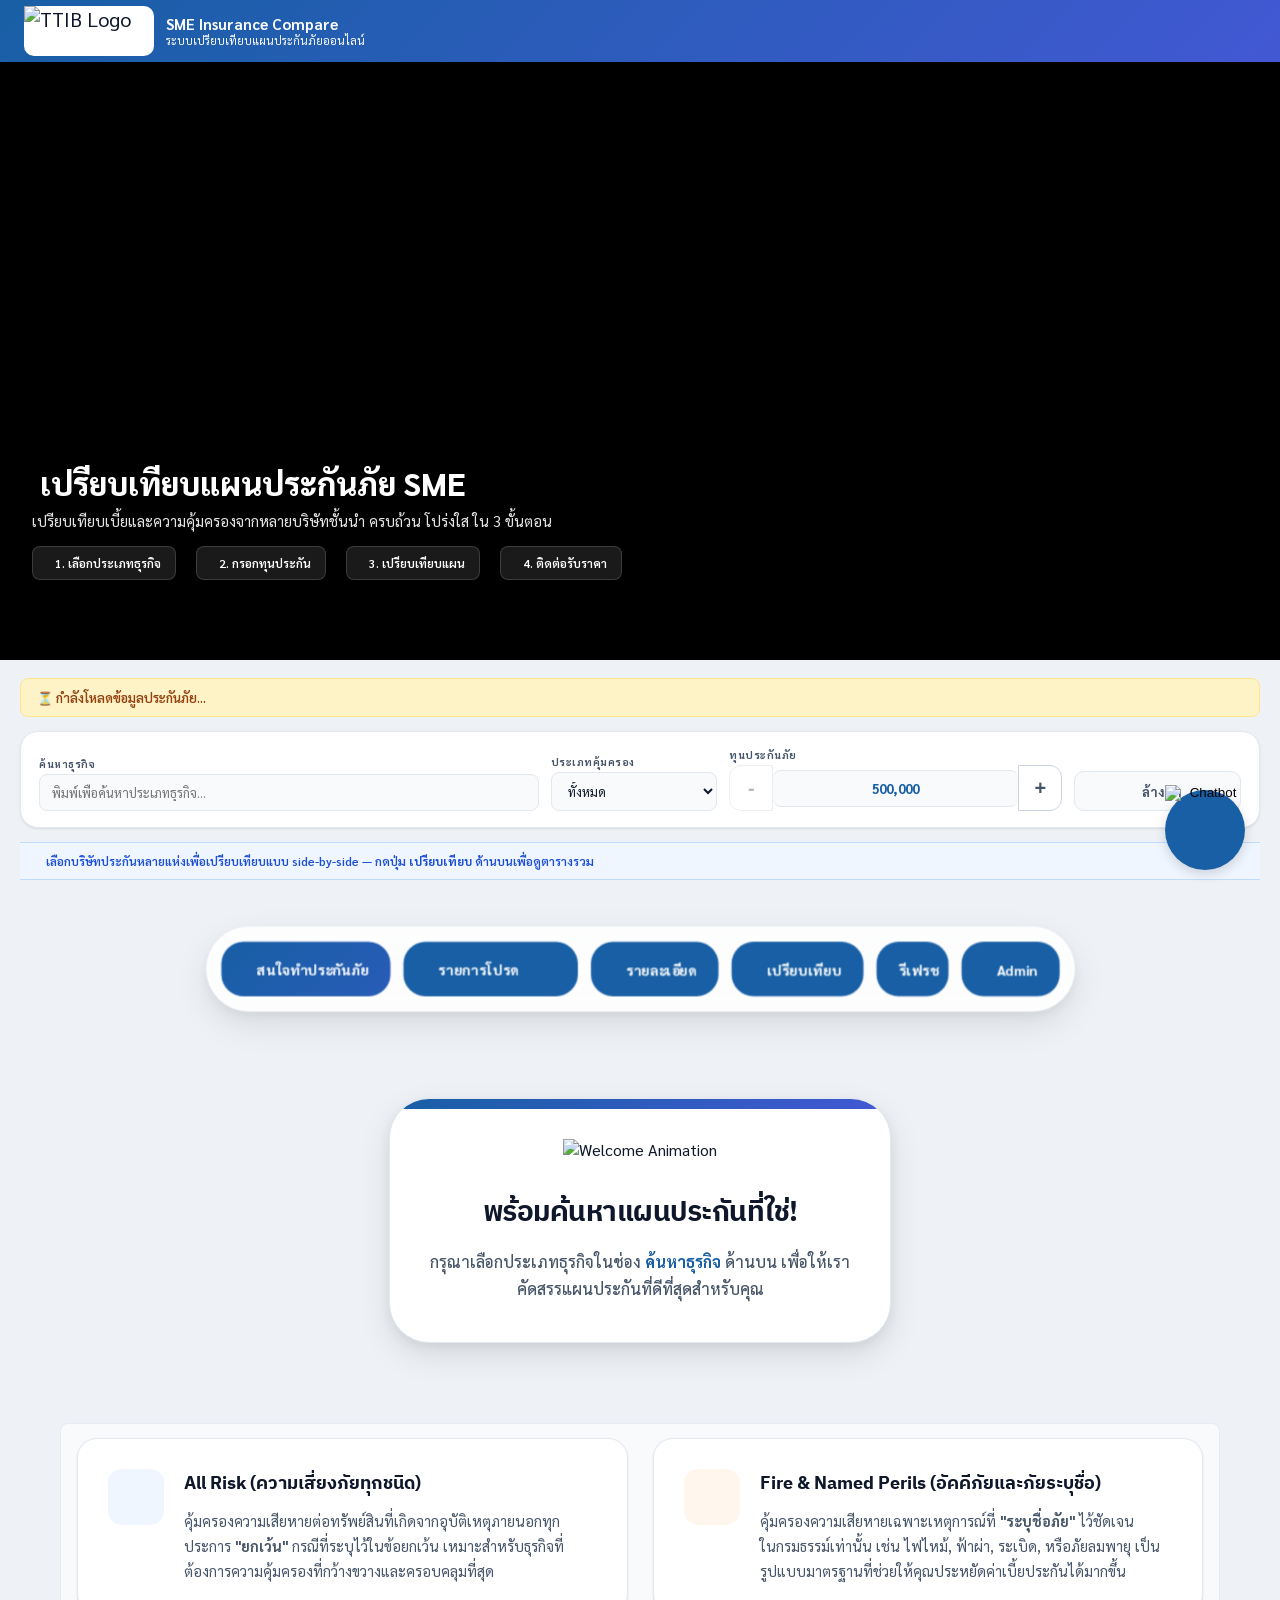
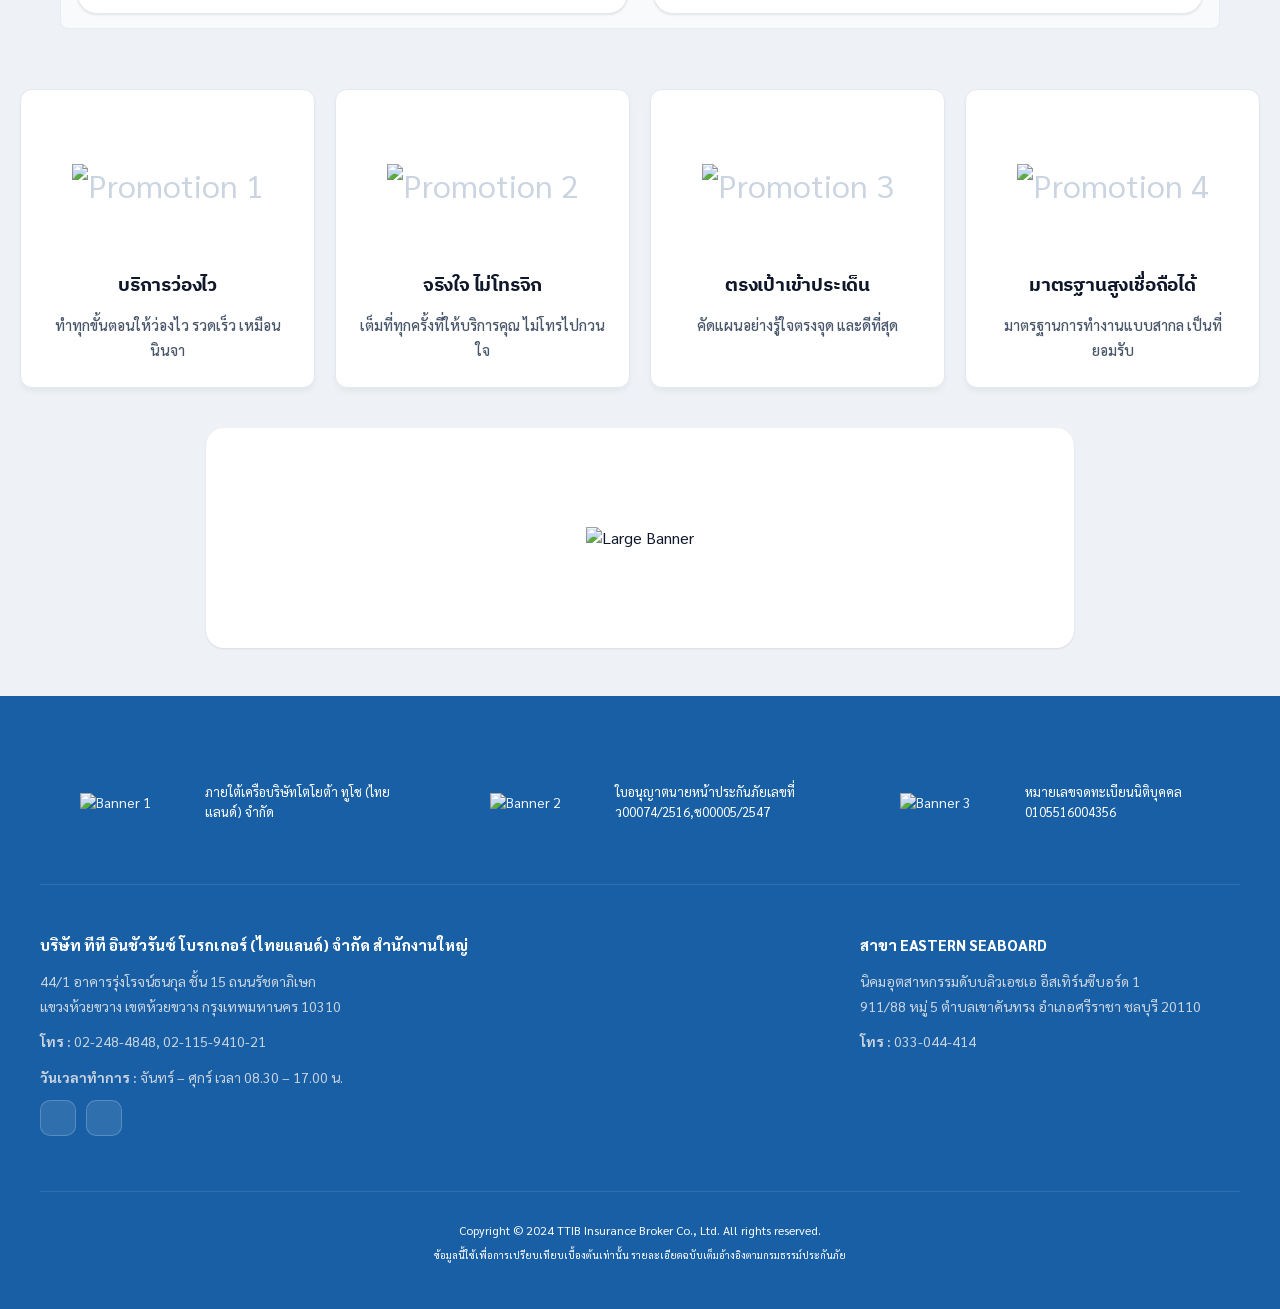
==== commit c7dde6bc: "new ti" ====
--- a/index.html
+++ b/index.html
@@ -281,60 +281,6 @@
     text-align: center;
     border: 1px solid #bfdbfe;
   }
-
-      /* ── Chatbot Styles ── */
-      .chatbot-toggler {
-        position: fixed;
-        bottom: 30px;
-        right: 35px;
-        outline: none;
-        border: none;
-        height: 80px;
-        width: 80px;
-        display: flex;
-        cursor: pointer;
-        align-items: center;
-        justify-content: center;
-        border-radius: 50%;
-        background: var(--accent);
-        transition: all 0.2s ease;
-        z-index: 999;
-        box-shadow: 0 4px 12px rgba(0,0,0,0.15);
-      }
-      body.show-chatbot .chatbot-toggler {
-        transform: rotate(90deg);
-      }
-      .chatbot-toggler span {
-        color: #fff;
-        font-size: 2rem;
-      }
-      .chatbot-toggler img {
-        width: 90px;
-        height: 90px;
-        transition: transform 0.2s ease;
-        transform: scale(1);
-      }
-      .chatbot {
-        position: fixed;
-        right: 35px;
-        bottom: 100px;
-        width: 420px;
-        background: #fff;
-        border-radius: 15px;
-        overflow: hidden;
-        opacity: 0;
-        pointer-events: none;
-        transform: scale(0.5);
-        transform-origin: bottom right;
-        box-shadow: 0 0 128px 0 rgba(0,0,0,0.1), 0 32px 64px -48px rgba(0,0,0,0.5);
-        transition: all 0.1s ease;
-        z-index: 1000;
-      }
-      body.show-chatbot .chatbot {
-        opacity: 1;
-        pointer-events: auto;
-        transform: scale(1);
-      }
       .chatbot header {
         padding: 16px 0;
         position: relative;
@@ -841,367 +787,4 @@
 </div>
 
 </body>
-</html>hero-video">
-    <source src="TTIB.mp4" type="video/mp4">
-    Your browser does not support the video tag.
-  </video>
-</div>
-
-<!-- ═══════════ MAIN ═══════════ -->
-<main id="app-main">
-
-  <div id="load-status">⏳ กำลังโหลดฐานข้อมูลแผนประกันภัย กรุณารอสักครู่...</div>
-
-  <!-- FILTER -->
-  <section id="filter-section">
-    <div class="filter-row">
-
-      <div class="fg">
-        <label class="flbl" for="inp-search-biz">ค้นหาธุรกิจ</label>
-        <div class="search-wrapper">
-          <input class="fctrl inp-search-biz" type="text" id="inp-search-biz"
-                 placeholder="พิมพ์เพื่อค้นหาประเภทธุรกิจ…" oninput="filterBusinessOptions()" autocomplete="off" />
-          <button type="button" class="btn-clear-search" id="btn-clear-biz" onclick="clearSearchBiz()" title="ล้างการค้นหา">
-            <i class="ti ti-x"></i>
-          </button>
-          <div class="biz-suggestions"></div>
-        </div>
-      </div>
-
-      <div class="fg" style="display: none;">
-        <label class="flbl" for="sel-biz">ธุรกิจ</label>
-        <select class="fctrl" id="sel-biz" onchange="onBizChange()">
-          <option value="">-- กรุณาเลือกธุรกิจ --</option>
-        </select>
-      </div>
-
-
-
-      <div class="fg">
-        <label class="flbl" for="sel-cov">ประเภทคุ้มครอง</label>
-        <select class="fctrl" id="sel-cov" onchange="render()">
-          <option value="all">ทั้งหมด</option>
-          <option value="ar">ประกันแบบเสี่ยงภัยทุกชนิด (All Risk)</option>
-          <option value="fp">ประกันแบบระบุภัย (Named Perils)</option>
-        </select>
-      </div>
-
-      <!-- [NEW] Sum Insured Range Slider -->
-      <div class="fg" style="flex: 2; min-width: 280px;">
-        <label class="flbl" for="inp-sum">ทุนประกันภัย</label>
-        <div class="sum-input-group">
-          <button type="button" class="sum-btn sum-btn-minus" id="btn-sum-minus" title="ลดทุนประกัน">-</button>
-          <input type="text" id="inp-sum" class="fctrl sum-input-display" value="500,000">
-          <button type="button" class="sum-btn sum-btn-plus" id="btn-sum-plus" title="เพิ่มทุนประกัน">+</button>
-        </div>
-      </div>
-
-      <div class="fg" style="display:flex; align-items:flex-end;">
-        <button type="button" class="btn-reset-filters" onclick="clearSearchBiz()">
-          <i class="ti ti-rotate-clockwise-2"></i>
-          <span>ล้างค่า</span>
-        </button>
-      </div>
-
-
-    </div>
-
-  </section>
-
-  <!-- COMPARE TIP -->
-  <div class="compare-tip" style="margin:0 0 0 0;border-radius:0;border-left:none;border-right:none;">
-    <i class="ti ti-info-circle" style="font-size:18px;flex-shrink:0;"></i>
-    <span>เลือกบริษัทประกันหลายแห่งเพื่อเปรียบเทียบแบบ side-by-side — กดปุ่ม <strong>เปรียบเทียบ</strong> ด้านบนเพื่อดูตารางรวม</span>
-  </div>
-
-    <!-- ═══════════ ACTIONS BAR (Horizontal) ═══════════ -->
-  <div class="fixed-actions-bar">
-    <div class="hdr-actions">
-      <button type="button" class="btn-h" onclick="goToUserForm()">
-        <i class="ti ti-phone-call"></i>
-        <span>สนใจทำประกันภัย</span>
-      </button>
-      <button type="button" class="btn-h" id="btn-favorites" onclick="openFavoritesModal()">
-        <i class="ti ti-heart"></i>
-        <span>รายการโปรด</span>
-      </button>
-      <button class="btn-h" onclick="openDetailModal()">
-        <i class="ti ti-clipboard-list"></i>
-        <span>รายละเอียด</span>
-      </button>
-      <button class="btn-h" id="btn-main-compare" onclick="openComparisonQuoteModal()">
-        <i class="ti ti-table-column"></i>
-        <span>เปรียบเทียบ</span>
-      </button>
-      <button class="btn-h icon-only" onclick="loadExcelData()" title="รีเฟรชข้อมูล">
-        <i class="ti ti-refresh"></i>
-        <span>รีเฟรช</span>
-      </button>
-      <a href="admin.html" class="btn-h" style="text-decoration:none;" title="สำหรับเจ้าหน้าที่">
-        <i class="ti ti-settings"></i>
-        <span>Admin</span>
-      </a>
-    </div>
-  </div>
-
-  <!-- RESULTS -->
-  <div id="table-area"></div>
-
-
-  
-  <!-- ═══════════ INSURANCE INFO SECTION ═══════════ -->
-    <section class="insurance-info-section">
-    <div class="info-grid">
-      <div class="info-box all-risk">
-        <div class="info-box-icon"><i class="ti ti-shield-check"></i></div>
-        <div class="info-content">
-          <h3>All Risk (ความเสี่ยงภัยทุกชนิด)</h3>
-          <p>คุ้มครองความเสียหายต่อทรัพย์สินที่เกิดจากอุบัติเหตุภายนอกทุกประการ <strong>"ยกเว้น"</strong> กรณีที่ระบุไว้ในข้อยกเว้น เหมาะสำหรับธุรกิจที่ต้องการความคุ้มครองที่กว้างขวางและครอบคลุมที่สุด</p>
-        </div>
-      </div>
-      <div class="info-box fire-peril">
-        <div class="info-box-icon"><i class="ti ti-flame"></i></div>
-        <div class="info-content">
-          <h3>Fire & Named Perils (อัคคีภัยและภัยระบุชื่อ)</h3>
-          <p>คุ้มครองความเสียหายเฉพาะเหตุการณ์ที่ <strong>"ระบุชื่อภัย"</strong> ไว้ชัดเจนในกรมธรรม์เท่านั้น เช่น ไฟไหม้, ฟ้าผ่า, ระเบิด, หรือภัยลมพายุ เป็นรูปแบบมาตรฐานที่ช่วยให้คุณประหยัดค่าเบี้ยประกันได้มากขึ้น</p>
-        </div>
-      </div>
-    </div>
-  </section>
-
-  <!-- ═══════════ PROMOTION SECTION ═══════════ -->
-  <section class="promo-section">
-    <div class="promo-grid">
-      <div class="promo-card">
-        <div class="promo-img-box">
-          <img src="https://www.ttib.co.th/wp-content/uploads/2024/12/40act-06-1.svg" alt="Promotion 1" style="max-width:100%; max-height:100%; object-fit:contain;">
-        </div>
-        <h3>บริการว่องไว</h3>
-        <p>ทำทุกขั้นตอนให้ว่องไว รวดเร็ว เหมือนนินจา</p>
-      </div>
-      <div class="promo-card">
-        <div class="promo-img-box">
-          <img src="https://www.ttib.co.th/wp-content/uploads/2024/12/40act-07-1.svg" alt="Promotion 2" style="max-width:100%; max-height:100%; object-fit:contain;">
-        </div>
-        <h3>จริงใจ ไม่โทรจิก</h3>
-        <p>เต็มที่ทุกครั้งที่ให้บริการคุณ ไม่โทรไปกวนใจ</p>
-      </div>
-      <div class="promo-card">
-        <div class="promo-img-box">
-          <img src="https://www.ttib.co.th/wp-content/uploads/2024/12/40act-35-1.svg" alt="Promotion 3" style="max-width:100%; max-height:100%; object-fit:contain;">
-        </div>
-        <h3>ตรงเป้าเข้าประเด็น</h3>
-        <p>คัดแผนอย่างรู้ใจตรงจุด และดีที่สุด</p>
-      </div>
-      <div class="promo-card">
-        <div class="promo-img-box">
-          <img src="https://www.ttib.co.th/wp-content/uploads/2024/12/40act-01-1.svg" alt="Promotion 4" style="max-width:100%; max-height:100%; object-fit:contain;">
-        </div>
-        <h3>มาตรฐานสูงเชื่อถือได้</h3>
-        <p>มาตรฐานการทำงานแบบสากล เป็นที่ยอมรับ</p>
-      </div>
-    </div>
-  </section>
-
-  <!-- ═══════════ LARGE BANNER SECTION ═══════════ -->
-  <section class="large-banner-section">
-    <div class="large-banner-item">
-      <!-- ใส่ URL รูปภาพ Banner ขนาดใหญ่ที่นี่ -->
-      <img src="https://www.ttib.co.th/wp-content/uploads/2025/02/OIC-Awards.webp" alt="Large Banner">
-    </div>
-  </section>
-
-</main>
-
-<!-- ═══════════ MODALS ═══════════ -->
-
-<!-- Detail Modal -->
-<div id="detailModal" class="modal-overlay">
-  <div class="modal-win">
-    <div id="modal-table-area" style="height:100%; display:flex; flex-direction:column;"></div>
-  </div>
-</div>
-
-<!-- Comparison Quote Modal -->
-<div id="compareQuoteModal" class="modal-overlay">
-  <div class="modal-win" style="max-width:850px;width:95%;"></div>
-</div>
-
-<!-- Favorites Modal -->
-<div id="favoritesModal" class="modal-overlay">
-  <div class="modal-win" style="max-width:850px;width:95%;"></div>
-</div>
-
-
-<!-- ═══════════ USER FOOTER ═══════════ -->
-<footer class="official-footer">
-  <div class="footer-container">
-    <!-- Top Banner Section (3 Banners) -->
-    <div class="footer-banner-grid">
-      <div class="footer-banner">
-        <div class="footer-banner-img">
-          <img src="https://www.ttib.co.th/wp-content/uploads/2024/12/TTIB-white-Logo.webp" alt="Banner 1">
-        </div>
-        <div class="footer-banner-content">
-          <p>ภายใต้เครือบริษัทโตโยต้า ทูโช (ไทยแลนด์) จำกัด</p>
-        </div>
-      </div>
-      <div class="footer-banner">
-        <div class="footer-banner-img">
-          <img src="https://www.ttib.co.th/wp-content/uploads/2024/12/23ffeb6605602a45c1373e48bdee815a.png" alt="Banner 2">
-        </div>
-        <div class="footer-banner-content">
-          <p>ใบอนุญาตนายหน้าประกันภัยเลขที่ ว00074/2516,ช00005/2547</p>
-        </div>
-      </div>
-      <div class="footer-banner">
-        <div class="footer-banner-img">
-          <img src="https://www.ttib.co.th/wp-content/uploads/2024/12/caa2d85895f96b190ccddd87aa3640c4.png" alt="Banner 3">
-        </div>
-        <div class="footer-banner-content">
-          <p>หมายเลขจดทะเบียนนิติบุคคล 0105516004356</p>
-        </div>
-      </div>
-    </div>
-
-    <!-- Main Footer Content (Addresses) -->
-    <div class="footer-main-content">
-      <div class="footer-info-col">
-        <h3>บริษัท ทีที อินชัวรันซ์ โบรกเกอร์ (ไทยแลนด์) จำกัด สำนักงานใหญ่</h3>
-        <p>44/1 อาคารรุ่งโรจน์ธนกุล ชั้น 15 ถนนรัชดาภิเษก<br>แขวงห้วยขวาง เขตห้วยขวาง กรุงเทพมหานคร 10310</p>
-        <p><strong>โทร :</strong> 02-248-4848, 02-115-9410-21</p>
-        <p><strong>วันเวลาทำการ :</strong> จันทร์ – ศุกร์ เวลา 08.30 – 17.00 น.</p>
-        <div class="footer-socials">
-          <a href="https://www.facebook.com/TTIBbroker" target="_blank" class="footer-social-link fb" title="Facebook"><i class="ti ti-brand-facebook"></i></a>
-          <a href="https://page.line.me/ker8685t?openQrModal=true" target="_blank" class="footer-social-link line" title="Line Official"><i class="ti ti-brand-line"></i></a>
-        </div>
-
-      </div>
-
-      <div class="footer-info-col">
-        <h3>สาขา Eastern Seaboard</h3>
-        <p>นิคมอุตสาหกรรมดับบลิวเอชเอ อีสเทิร์นซีบอร์ด 1<br>911/88 หมู่ 5 ตำบลเขาคันทรง อำเภอศรีราชา ชลบุรี 20110</p>
-        <p><strong>โทร :</strong> 033-044-414</p>
-      </div>
-    </div>
-
-    <!-- Bottom Copyright -->
-    <div class="footer-bottom">
-      <p>Copyright © 2024 TTIB Insurance Broker Co., Ltd. All rights reserved.</p>
-      <p class="disclaimer">ข้อมูลนี้ใช้เพื่อการเปรียบเทียบเบื้องต้นเท่านั้น รายละเอียดฉบับเต็มอ้างอิงตามกรมธรรม์ประกันภัย</p>
-    </div>
-  </div>
-</footer>
-
-<script>
-  window.addEventListener('scroll', () => {
-    const video = document.getElementById('hero-video');
-    const heroH1 = document.querySelector('#user-hero h1');
-    const heroP = document.querySelector('#user-hero p');
-    const heroSteps = document.querySelector('.hero-steps');
-    const scrollTop = window.pageYOffset || document.documentElement.scrollTop;
-    const fadeRange = 500; // ระยะที่ต้องการให้วิดีโอจางหายไปจนหมด (หน่วยเป็น Pixel)
-    const ratio = Math.max(0, Math.min(1, scrollTop / fadeRange));
-    const textOpacity = 1 - ratio; // ค่าความโปร่งใสของข้อความ (1 ไปถึง 0)
-    
-    if (video) {
-      // 1. Parallax Hide: แทนการใช้ Opacity ด้วยการปรับความมืด (Brightness) และความเบลอ (Blur)
-      // วิธีนี้จะทำให้วิดีโอค่อยๆ ซ่อนตัวลงไปในเงา (Black Void) แทนการกลายเป็นสีเทาจางๆ
-      let brightness = 0.7 * (1 - ratio);
-      let blurVal = ratio * 15;
-      video.style.filter = `brightness(${brightness}) blur(${blurVal}px)`;
-
-      // 1.8 Dynamic Glow for H1: เมื่อวิดีโอมืดลง ให้ตัวอักษรเรืองแสงสีขาวออกมา
-      if (heroH1) {
-        const glowSize = ratio * 25; // แสงฟุ้งกระจายสูงสุด 25px
-        const glowOpacity = ratio * 0.9; // ความเข้มแสงสูงสุด 0.9
-        heroH1.style.textShadow = `0 2px 15px rgba(0,0,0,0.6), 0 0 ${glowSize}px rgba(255,255,255,${glowOpacity})`;
-        // เลื่อน h1 ขึ้นด้วยความเร็ว 0.2
-        heroH1.style.transform = `translateY(-${scrollTop * 0.2}px)`;
-        heroH1.style.opacity = textOpacity;
-      }
-
-      if (heroP) {
-        heroP.style.transform = `translateY(-${scrollTop * 0.15}px)`;
-        heroP.style.opacity = textOpacity;
-      }
-      if (heroSteps) {
-        heroSteps.style.transform = `translateY(-${scrollTop * 0.1}px)`;
-        heroSteps.style.opacity = textOpacity;
-      }
-
-      video.style.opacity = 1; // ล็อคค่าความทึบไว้ไม่ให้จางแบบโปร่งแสง
-
-      // 2. Parallax Movement: เลื่อนวิดีโอขึ้นช้ากว่าเนื้อหาเล็กน้อยเพื่อให้ดูมีมิติ
-      // เพิ่มการย่อขนาด (Scale Down) จาก 1.05 เหลือ 0.9 เพื่อให้ดูเหมือนวิดีโอค่อยๆ ถอยห่างออกไป
-      let scale = 1.05 - (ratio * 0.15);
-      video.style.transform = `translateY(${scrollTop * 0.4}px) scale(${scale})`;
-
-      // 3. Performance Optimization: หยุดเล่นวิดีโอเมื่อซ่อนสนิทแล้ว (Ratio = 1)
-      if (ratio >= 1) {
-        if (!video.paused) video.pause();
-      } else if (video.paused) {
-        const playPromise = video.play();
-        if (playPromise !== undefined) {
-          playPromise.catch(error => {
-            // ดักจับ AbortError ที่เกิดจากการ play/pause สลับกันเร็วๆ
-            // และไม่ต้องแสดงใน console เพราะเป็นพฤติกรรมที่คาดการณ์ได้
-            if (error.name !== 'AbortError') {
-              console.error("Video play failed:", error);
-            }
-          });
-        }
-      }
-    }
-  });
-</script>
-
-<!-- Scroll listener for fixed actions bar and intense pulse -->
-<script>
-  window.addEventListener('scroll', () => {
-    // Logic for showing/hiding the fixed actions bar
-    const fixedActionsBar = document.querySelector('.fixed-actions-bar');
-    if (fixedActionsBar) {
-      const scrollTop = window.pageYOffset || document.documentElement.scrollTop;
-      const scrollThreshold = 300; // Pixels to scroll down before showing the bar
-      fixedActionsBar.classList.toggle('show', scrollTop > scrollThreshold);
-    }
-
-    // Logic for intense pulse on the "ติดต่อฝ่ายขาย" button
-    const contactButton = document.querySelector('.fixed-actions-bar .hdr-actions .btn-h:first-child');
-    const tableArea = document.getElementById('table-area');
-
-    if (contactButton && tableArea) {
-      const tableAreaRect = tableArea.getBoundingClientRect();
-      // ตรวจสอบว่า table-area อยู่ใน viewport โดยมี offset เล็กน้อย
-      const isTableAreaInFocus = (tableAreaRect.top < (window.innerHeight - 150) && tableAreaRect.bottom > 150);
-      contactButton.classList.toggle('intense-pulse', isTableAreaInFocus);
-    }
-  });
-</script>
-
-<!-- ═══════════ CHATBOT UI ═══════════ -->
-<button class="chatbot-toggler">
-  <img src="https://www.ttib.co.th/wp-content/uploads/2025/01/b8b928246b261a35e621427914cd564a.webp" alt="Chatbot" class="chatbot-icon-open">
-  <span class="ti ti-x" style="display:none;"></span>
-</button>
-<div class="chatbot">
-  <header>
-    <h2>TTIB AI Assistant</h2>
-  </header>
-  <ul class="chatbox">
-    <li class="chat incoming">
-      <div class="chatbot-avatar">
-        <img src="https://www.ttib.co.th/wp-content/uploads/2025/01/b8b928246b261a35e621427914cd564a.webp" alt="Avatar" style="width:100%; height:100%; object-fit:cover;">
-      </div>
-      <p>สวัสดีครับ! ผมคือผู้ช่วย AI <br>มีอะไรให้ช่วยเหลือเกี่ยวกับประกันภัยครับ?</p>
-    </li>
-  </ul>
-  <div class="chat-input">
-    <textarea placeholder="พิมพ์คำถามของคุณ..." required></textarea>
-    <span id="send-chat-btn" class="ti ti-send"></span>
-  </div>
-</div>
-
-</body>
 </html>
--- a/style.css
+++ b/style.css
@@ -174,58 +174,11 @@
     width: fit-content; /* ปรับขนาดตามเนื้อหาปุ่ม */
 }
 
-/* ── แถบทักทาย (Tooltip Pop-up) เหนือปุ่มติดต่อ ── */
-.fixed-actions-bar::before {
-    content: 'ติดต่อฝ่ายขายเลย!'; /* ข้อความ Tooltip */
-    position: absolute;
-    bottom: calc(100% + 15px);
-    left: 50%; /* กำหนดจุดเริ่มต้นที่กึ่งกลาง */
-    background: #1e293b;
-    color: #fff;
-    padding: 7px 14px;
-    border-radius: 150px;
-    font-size: 11px;
-    font-weight: 800;
-    white-space: nowrap;
-    box-shadow: 0 4px 15px rgba(0,0,0,0.15);
-    opacity: 0;
-    visibility: hidden;
-    z-index: 1000;
-    transform-origin: bottom center;
-    pointer-events: none;
-}
-
-.fixed-actions-bar::after {
-    content: '';
-    position: absolute;
-    bottom: calc(100% + 7px);
-    left: 50%; /* กำหนดจุดเริ่มต้นที่กึ่งกลางสำหรับลูกศร */
-    border: 5px solid transparent;
-    border-top-color: #1e293b;
-    opacity: 0;
-    visibility: hidden;
-    z-index: 1000;
-    pointer-events: none;
-}
-
 .fixed-actions-bar.show {
     opacity: 1;
     visibility: visible;
     transform: translateY(0) scale(1.09); /* ทำให้ใหญ่ขึ้นเล็กน้อยเมื่อแสดง */ /* เพิ่มอนิเมชัน Heartbeat */
     animation: heartBeat 3s ease-in-out infinite;
-}
-
-/* เรียกใช้แอนิเมชัน Tooltip เมื่อเปิดหน้าเว็บ */
-.fixed-actions-bar.show::before,
-.fixed-actions-bar.show::after {
-    animation: tooltip-pop-wobble 5s ease-in-out infinite;
-}
-
-/* [REMOVED] ซ่อน Tooltip ที่เคยแสดงเมื่อ hover */
-.fixed-actions-bar::before,
-.fixed-actions-bar::after {
-    opacity: 0 !important;
-    visibility: hidden !important;
 }
 
 /* จัดเรียงปุ่มภายในเป็นแนวนอน */
@@ -291,19 +244,6 @@
     28%  { transform: translateY(0) scale(1); box-shadow: var(--sh-lg); }
     42%  { transform: translateY(-2px) scale(1.03); box-shadow: 0 0 50px rgba(35, 123, 212, 0.5), var(--sh-lg); }
     70%  { transform: translateY(0) scale(1); box-shadow: var(--sh-lg); }
-}
-
-/* แอนิเมชัน Tooltip: เด้งขึ้นมา -> สั่นทักทาย -> ค้างไว้ -> จางหายไป */
-@keyframes tooltip-pop-wobble { /* ปรับให้ tooltip ค้างอยู่บนจอนานขึ้นก่อนจางหายไป */
-    0%   { opacity: 0; visibility: hidden; transform: translateX(-50%) scale(0.5) translateY(10px); } /* เริ่มต้น */
-    2%   { opacity: 1; visibility: visible; transform: translateX(-50%) scale(1.1) translateY(-2px); } /* เด้งขึ้น */
-    4%   { transform: translateX(-50%) scale(1) translateY(0) rotate(-4deg); } /* สั่น */
-    6%   { transform: translateX(-50%) scale(1) translateY(0) rotate(4deg); } /* สั่น */
-    8%   { transform: translateX(-50%) scale(1) translateY(0) rotate(-4deg); } /* สั่น */
-    10%  { transform: translateX(-50%) scale(1) translateY(0) rotate(0); } /* หยุดสั่น */
-    70%  { opacity: 1; visibility: visible; transform: translateX(-50%) scale(1) translateY(0); } /* ค้างอยู่ */
-    73%  { opacity: 0; visibility: hidden; transform: translateX(-50%) scale(0.8) translateY(5px); } /* จางหายไป */
-    100% { opacity: 0; visibility: hidden; }
 }
 
 @keyframes wobble-button {
@@ -691,36 +631,24 @@
 
 
 .fav-count {
-  position: sticky;
-  top: 1px;
-  right: 4px;
+  position: sticky; /* เปลี่ยนเป็น absolute เพื่อให้ยึดติดกับปุ่ม */
+  top: 13px; /* ปรับตำแหน่งให้อยู่มุมบนขวาของปุ่ม */
+  right: -5px;
   background: #F43F5E; /* Rose 500 */
   color: #fff;
-  font-size: 15px;
+  font-size: 12px; /* ลดขนาดตัวอักษรให้พอดีกับ Badge */
   font-weight: 800;
-  width: 25px;
-  height: 25px;
+  width: 22px; /* ปรับขนาด Badge ให้เล็กลง */
+  height: 22px;
   border-radius: 50%;
   display: flex; align-items: center; justify-content: center;
   border: 2px solid #fff;
   transform: scale(0);
-  z-index: 100; /* [FIX] ทำให้ Badge แสดงอยู่ชั้นบนสุดเสมอ */
-  transition: transform 0.5s cubic-bezier(0.34, 1.56, 0.64, 1);
+  z-index: 100; /* ปรับ z-index ให้เหมาะสม */
+  transition: transform 0.4s cubic-bezier(0.34, 1.56, 0.64, 1);
 }
 .fav-count.show {
-  transform: scale(1);
-}
-/* ==========================================================================
-   ── ✅ Status Badge — ใช้ใน notification/tracking modal
-   ========================================================================== */
-.status-badge {
-    display: inline-block;
-    padding: 3px 10px;
-    border-radius: 20px;
-    font-size: 11px;
-    font-weight: 700;
-    white-space: nowrap;
-    flex-shrink: 0;
+  transform: scale(1); /* ทำให้ Badge แสดงผล (ขยายจาก 0 เป็น 1) */
 }
 
 /* Source & Campaign Badges for Admin */
@@ -1067,12 +995,11 @@
 
 .tinder-card {
   width: 100%;
-  /* [NEW] Glassmorphism Effect */
   background: rgb(255, 255, 255);
   backdrop-filter: blur(16px) saturate(180%);
   -webkit-backdrop-filter: blur(16px) saturate(180%);
   border: 1px solid rgba(226, 232, 240, 0.6);
-  border-radius: 20px; /* Increased border-radius */
+  border-radius: 20px;
   padding: 16px;
   color: #697e91;
   box-sizing: border-box;
@@ -1081,12 +1008,9 @@
   transform-style: preserve-3d;
   transition: all 0.4s cubic-bezier(0.25, 1, 0.5, 1); /* Faster, smoother transition */
   box-shadow: 0 8px 32px 0 rgba(31, 38, 135, 5);
-}
-/* [NEW] Flexbox layout for detail card */
-.tinder-card {
   display: flex;
   flex-direction: column;
-  height: 100%; /* Ensure it takes full height of its container */
+  height: 100%;
 }
 
 /* [NEW] Enhanced scrollable area with fading effect */
@@ -1565,25 +1489,34 @@
 
   /* Adjust the card itself for full-screen view */
   body.plan-detail-is-active .plan-container.is-active .tinder-card {
-    border-radius: 0;
-    box-shadow: none;
-    border: none;
-    transform: none !important; /* Override hover transform */
+    border-radius: 0; /* ทำให้ขอบของการ์ดไม่โค้งมน (เป็นสี่เหลี่ยม) เพื่อให้เต็มจอพอดี */
+    box-shadow: none; /* เอากล่องเงาออก เพราะการ์ดจะเต็มจอแล้ว */
+    border: none; /* เอาเส้นขอบออก */
+    transform: none !important; /* ยกเลิกการ transform (เช่น การขยายเมื่อ hover) เพื่อให้การ์ดแสดงผลนิ่งๆ */
   }
 
   /* Reposition navigation buttons for mobile */
   body.plan-detail-is-active .plan-container.is-active .tinder-nav {
-    top: auto;
-    bottom: 20px; /* Place at the bottom */
-    left: 20px;
-    right: 20px;
-    transform: none;
-  }
-}
-/* ==========================================================================
-   ── ✅ Status Badge — ใช้ใน notification/tracking modal
-   ========================================================================== */
-
+    top: auto; /* ยกเลิกการจัดตำแหน่งบน */
+    bottom: 20px; /* จัดตำแหน่งปุ่มไว้ด้านล่างของหน้าจอ */
+    left: 20px; /* เว้นระยะห่างจากขอบซ้าย */
+    right: 20px; /* เว้นระยะห่างจากขอบขวา */
+    transform: none; /* ยกเลิกการ transform เพื่อให้แสดงผลตามตำแหน่งที่กำหนด */
+  }
+
+    /* [NEW] Adjust tinder-card content for mobile */
+    body.plan-detail-is-active .plan-container.is-active .tinder-card {
+        display: flex; /* กำหนดให้ใช้ Flexbox layout สำหรับจัดเรียงองค์ประกอบภายใน */
+        flex-direction: column; /* จัดเรียงองค์ประกอบภายใน (header, content, footer) เป็นแนวตั้ง */
+        height: 100%; /* ทำให้การ์ดมีความสูงเต็ม 100% ของพื้นที่ container */
+    }
+    body.plan-detail-is-active .plan-container.is-active .tc-header { padding: 15px 20px; } /* ลดระยะห่างภายในของส่วนหัวการ์ด */
+    body.plan-detail-is-active .plan-container.is-active .tc-header .tc-plan-name { font-size: 14px; } /* ลดขนาดตัวอักษรของชื่อแผน */
+    body.plan-detail-is-active .plan-container.is-active .tc-table-scroll { flex: 1; } /* ทำให้ส่วนเนื้อหาที่เลื่อนได้ (ตาราง) ขยายเต็มพื้นที่ที่เหลือ */
+    .tc-footer { padding: 10px 20px; font-size: 10px; } /* ลดระยะห่างและขนาดตัวอักษรของส่วนท้าย */
+    .tinder-counter { top: 18px; left: 20px; } /* ปรับตำแหน่งตัวนับการ์ด */
+    .detail-close-btn { top: 15px; right: 15px; width: 32px; height: 32px; font-size: 18px; } /* ปรับขนาดและตำแหน่งปุ่มปิด */
+}
 /* ==========================================================================
    ── [MOVED & REFACTORED] User Page Specific Styles
    ========================================================================== */
@@ -2050,22 +1983,65 @@
       top: 10px; right: 10px;
     }
 
-    /* [NEW] Adjust tinder-card content for mobile */
-    .tinder-card {
-      display: flex;
-      flex-direction: column;
-      height: 100%;
-    }
-    .tc-header { padding: 15px 20px; }
-    .tc-header .tc-plan-name { font-size: 14px; }
-    .tc-table-scroll { flex: 1; }
-    .tc-footer { padding: 10px 20px; font-size: 10px; }
-    .tinder-counter { top: 18px; left: 20px; }
-    .detail-close-btn { top: 15px; right: 15px; width: 32px; height: 32px; font-size: 18px; }
-
     .chatbot { right: 15px; bottom: 85px; width: calc(100% - 30px); }
     .chatbot-toggler { right: 15px; bottom: 20px; width: 60px; height: 60px; }
     .chatbot-toggler img { width: 70px; height: 70px; }
+  }
+
+  /* ==========================================================================
+     ── [MOVED] Chatbot Styles
+     ========================================================================== */
+  .chatbot-toggler {
+    position: fixed;
+    bottom: 30px;
+    right: 35px;
+    outline: none;
+    border: none;
+    height: 80px;
+    width: 80px;
+    display: flex;
+    cursor: pointer;
+    align-items: center;
+    justify-content: center;
+    border-radius: 50%;
+    background: var(--accent);
+    transition: all 0.2s ease;
+    z-index: 999;
+    box-shadow: 0 4px 12px rgba(0,0,0,0.15);
+  }
+  body.show-chatbot .chatbot-toggler {
+    transform: rotate(90deg);
+  }
+  .chatbot-toggler span {
+    color: #fff;
+    font-size: 2rem;
+  }
+  .chatbot-toggler img {
+    width: 90px;
+    height: 90px;
+    transition: transform 0.2s ease;
+    transform: scale(1);
+  }
+  .chatbot {
+    position: fixed;
+    right: 35px;
+    bottom: 100px;
+    width: 420px;
+    background: #fff;
+    border-radius: 15px;
+    overflow: hidden;
+    opacity: 0;
+    pointer-events: none;
+    transform: scale(0.5);
+    transform-origin: bottom right;
+    box-shadow: 0 0 128px 0 rgba(0,0,0,0.1), 0 32px 64px -48px rgba(0,0,0,0.5);
+    transition: all 0.1s ease;
+    z-index: 1000;
+  }
+  body.show-chatbot .chatbot {
+    opacity: 1;
+    pointer-events: auto;
+    transform: scale(1);
   }
 
   @media (max-width: 600px) {
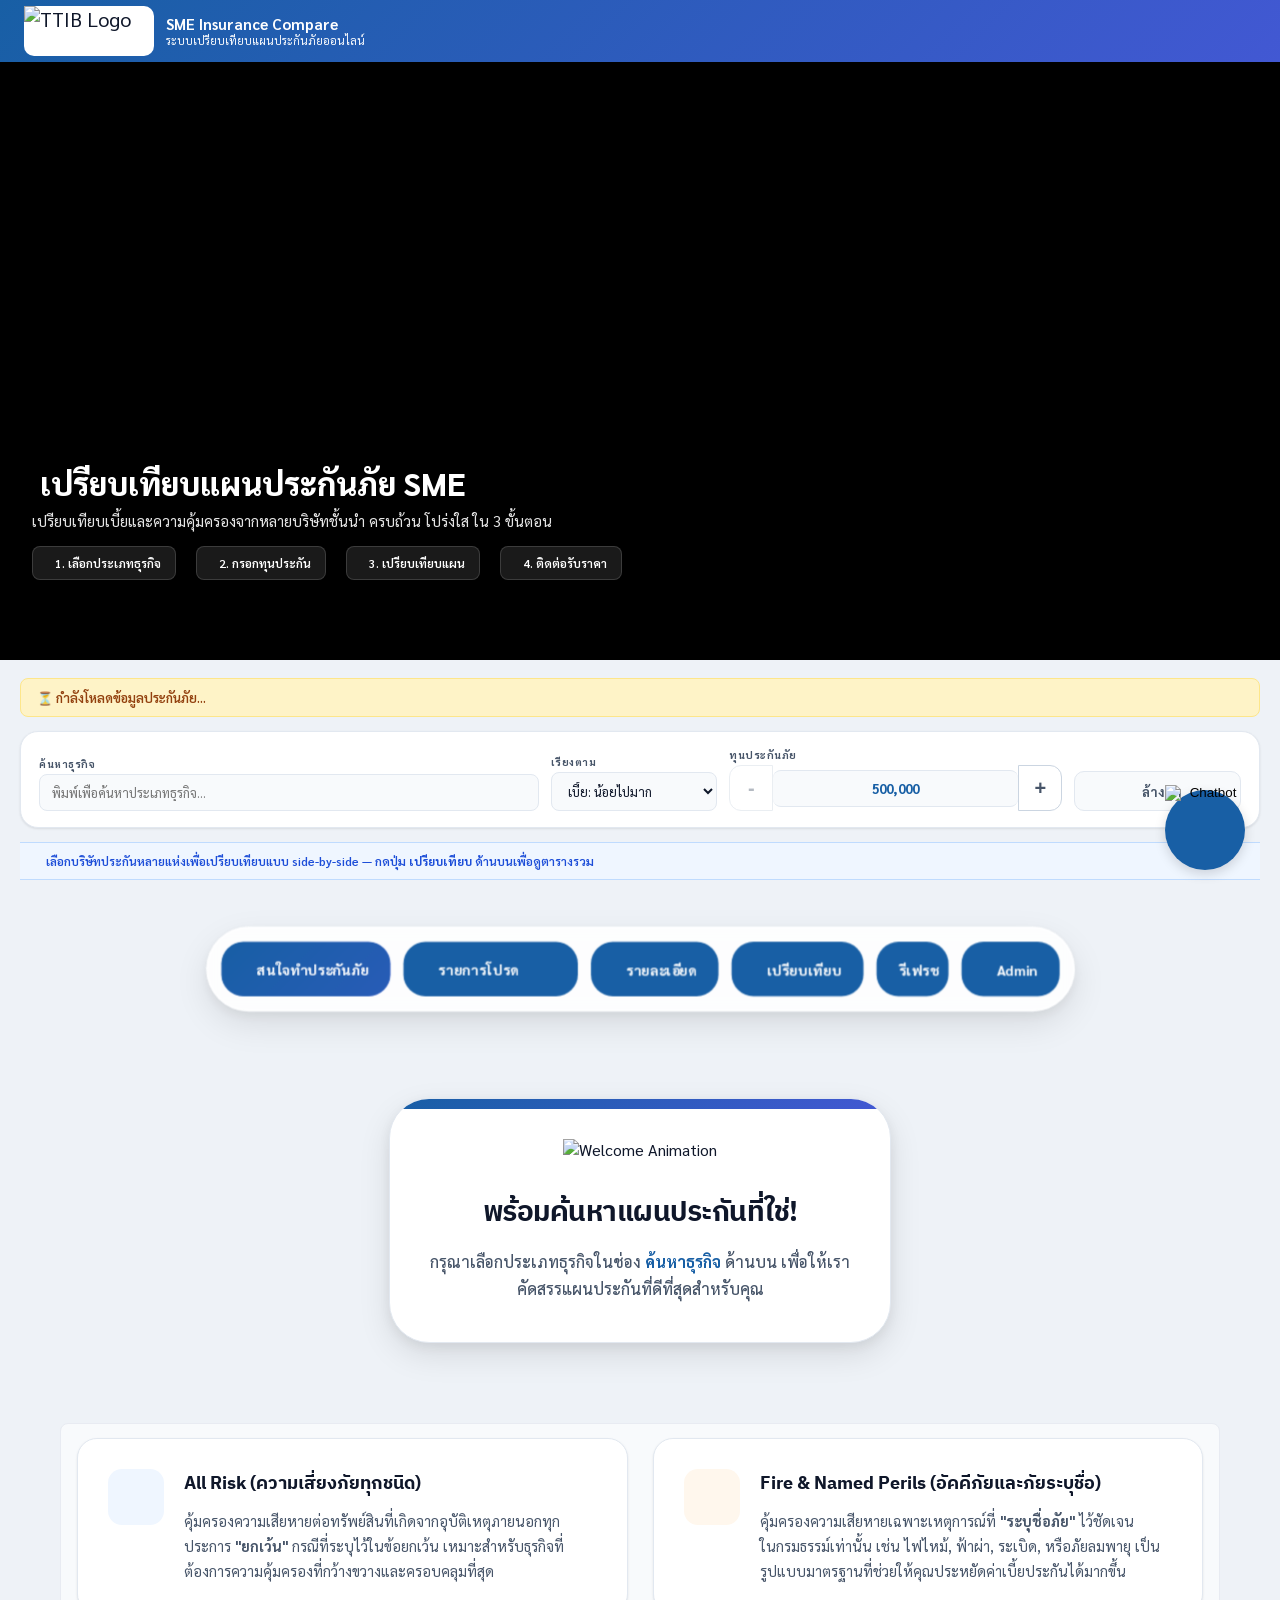
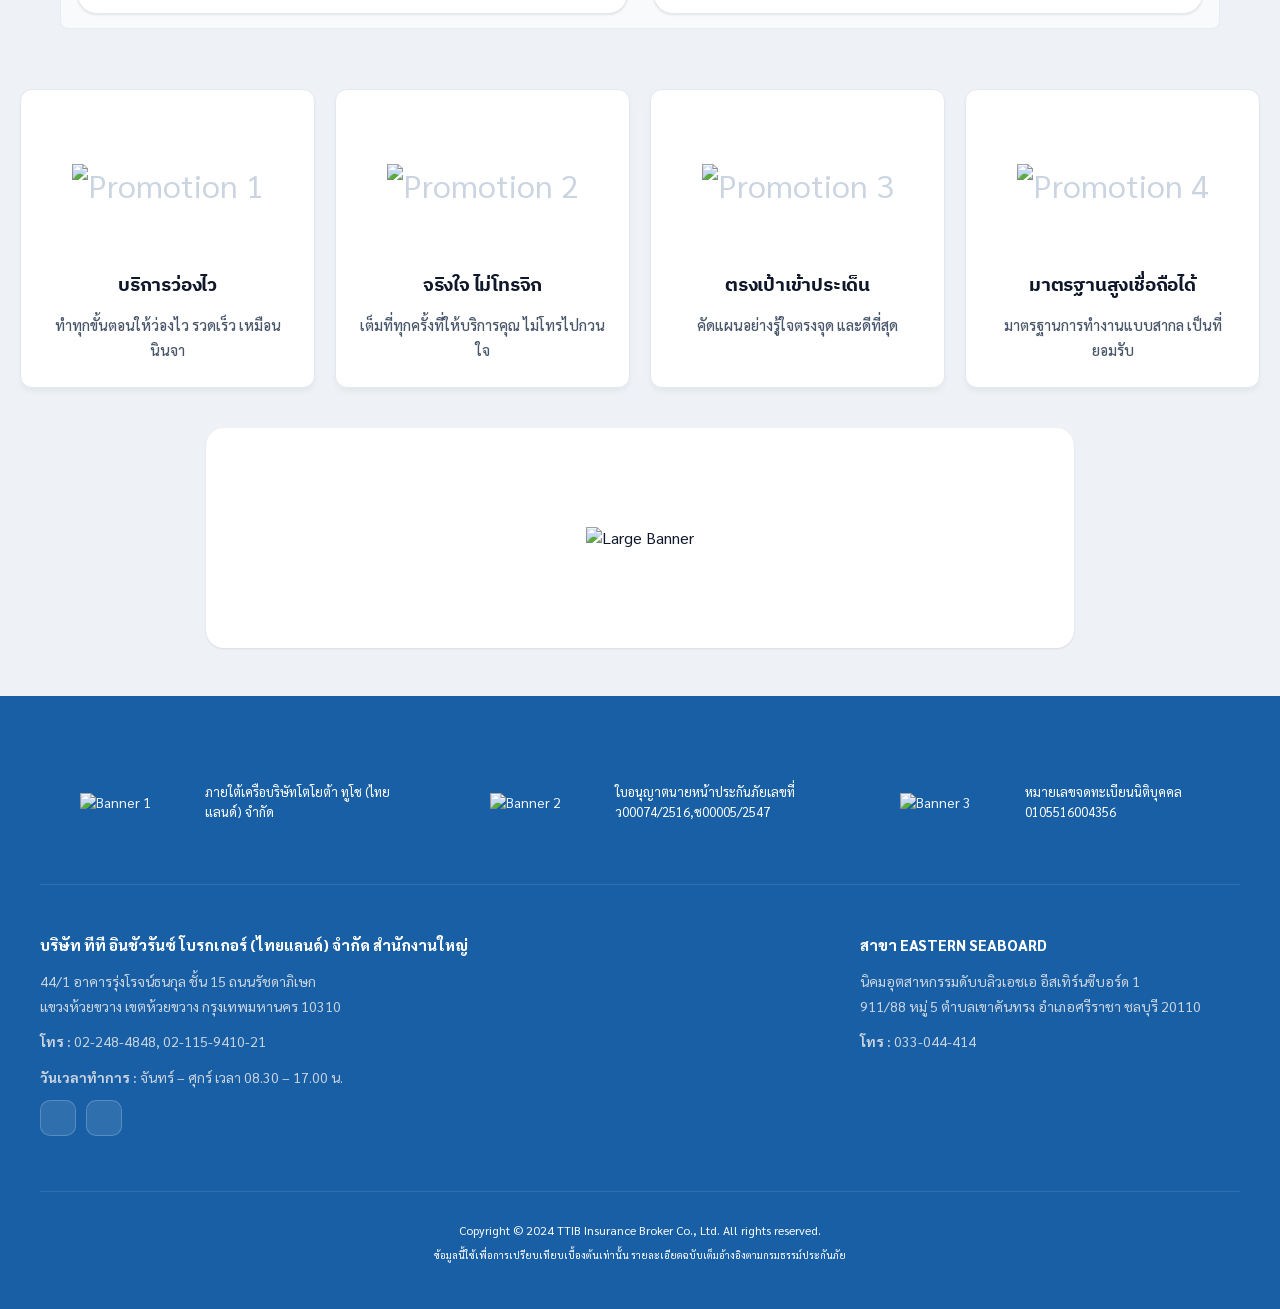
==== commit 91dfa11f: "เรียงลำดับ" ====
--- a/index.html
+++ b/index.html
@@ -461,11 +461,10 @@
 
 
       <div class="fg">
-        <label class="flbl" for="sel-cov">ประเภทคุ้มครอง</label>
+        <label class="flbl" for="sel-cov">เรียงตาม</label>
         <select class="fctrl" id="sel-cov" onchange="render()">
-          <option value="all">ทั้งหมด</option>
-          <option value="ar">ประกันแบบเสี่ยงภัยทุกชนิด (All Risk)</option>
-          <option value="fp">ประกันแบบระบุภัย (Named Perils)</option>
+          <option value="prem-asc" selected>เบี้ย: น้อยไปมาก</option>
+          <option value="prem-desc">เบี้ย: มากไปน้อย</option>
         </select>
       </div>
 
--- a/style.css
+++ b/style.css
@@ -342,22 +342,84 @@
 .qb-btn:hover { transform: translateX(-4px); box-shadow: 0 6px 20px rgba(0,0,0,0.3); background: #334155; }
 .qb-btn i { font-size: 16px; }
 
+/* ==========================================================================
+   ── [FIX] Detail Modal Mobile Responsiveness
+   ========================================================================== */
 @media (max-width: 480px) {
-    .qb-btn span { display: none; }
-    .qb-btn { padding: 12px; border-radius: 50%; width: 44px; height: 44px; justify-content: center; }
-    .fixed-actions-bar .btn-h span { display: none; } /* ซ่อนข้อความในปุ่มบนมือถือ */
-
-    /* ปรับแต่งปุ่ม Floating ใน hdr-actions ให้เป็นวงกลม */
-    .fixed-actions-bar .hdr-actions { gap: 10px; } /* ปรับ gap บนมือถือ */
-    .fixed-actions-bar .hdr-actions .btn-h {
-        width: 54px; /* เพิ่มขนาดปุ่มบนมือถือ */
-        height: 54px; /* เพิ่มขนาดปุ่มบนมือถือ */
-        border-radius: 50%;
-        padding: 0;
-        justify-content: center;
-    }
-    .fixed-actions-bar .hdr-actions .btn-h i { font-size: 24px; } /* เพิ่มขนาดไอคอนบนมือถือ */
-    .hdr-group { gap: 8px; }
+
+  /* [FIX] Header: จัดเป็น 2 แถว ไม่ให้ล้น */
+  #detailModal .m-header {
+    flex-wrap: wrap;
+    gap: 8px;
+    padding: 12px 14px;
+    align-items: flex-start;
+  }
+
+  #detailModal .m-header h2 {
+    font-size: 13px;
+    flex: 1 1 100%; /* [FIX] ให้ title ครองแถวเต็มก่อน */
+    line-height: 1.4;
+  }
+
+  /* [FIX] ซ่อน label "ไฮไลต์ความต่าง" เหลือแค่ checkbox */
+  #detailModal .m-header label span {
+    display: none;
+  }
+
+  /* [FIX] ตาราง: ให้ scroll แนวนอนได้ */
+  #detailModal .m-body {
+    padding: 0;
+    overflow-x: auto;
+  }
+
+  #detailModal #modal-table-area {
+    overflow-x: auto;
+    -webkit-overflow-scrolling: touch;
+  }
+
+  #detailModal table {
+    min-width: 480px; /* [FIX] กำหนด min-width ให้ scroll แนวนอน */
+    table-layout: auto !important;
+  }
+
+  /* [FIX] Column หัวข้อ: ลดความกว้าง */
+  #detailModal table .topic-header,
+  #detailModal table td:first-child {
+    width: 140px !important;
+    min-width: 140px !important;
+    font-size: 12px;
+    padding: 10px 12px !important;
+  }
+
+  /* [FIX] Column บริษัท: ลดขนาด */
+  #detailModal table th:not(.topic-header),
+  #detailModal table td:not(:first-child) {
+    min-width: 130px;
+    font-size: 11px;
+    padding: 10px 8px !important;
+  }
+
+  /* [FIX] Logo ในหัวตาราง: ลดขนาด */
+  #detailModal table th img {
+    max-height: 40px !important;
+    max-width: 90px !important;
+  }
+
+  #detailModal table th {
+    height: auto !important;
+    padding: 10px 8px !important;
+  }
+
+  /* [FIX] Footer ปุ่ม: stack บนมือถือ */
+  #detailModal .m-footer {
+    flex-direction: column;
+    gap: 8px;
+    padding: 10px 14px;
+  }
+  #detailModal .m-footer button {
+    width: 100%;
+    justify-content: center;
+  }
 }
 
 /* ==========================================================================
@@ -1470,52 +1532,49 @@
 /* ==========================================================================
    ── [NEW] Mobile Responsiveness for Tinder Card Detail
    ========================================================================== */
+/* [FIX] ให้ plan-container ที่ active กลายเป็น fixed overlay เต็มจอ */
+/* [FIX] ให้ plan-container ที่ active กลายเป็น fixed overlay เต็มจอ */
 @media (max-width: 768px) {
-  /* When a plan detail is active, make its container a full-screen overlay */
   body.plan-detail-is-active .plan-container.is-active {
-    position: fixed;
+
     inset: 0;
     width: 100%;
     height: 100%;
     z-index: 1000;
     margin: 0;
-  }
-
-  /* Ensure the hover/detail area fills the new fixed container */
+    border-radius: 0;   /* [FIX] เพิ่ม: ตัด border-radius ออก ไม่งั้นมีช่องว่างมุม */
+  }
+
+  /* [FIX] plan-detail-hover ต้องเป็น fixed ด้วย ไม่ใช่ absolute */
   body.plan-detail-is-active .plan-container.is-active .plan-detail-hover {
+    position: fixed;    /* [FIX] เปลี่ยนจาก absolute → fixed */
     inset: 0;
+    width: 100%;
+    height: 100%;
     padding: 0;
-  }
-
-  /* Adjust the card itself for full-screen view */
+    border-radius: 0;   /* [FIX] ตัดโค้งมุมออก */
+    overflow-y: auto;
+  }
+
+  /* [FIX] การ์ดข้างในต้องเต็มความสูงด้วย */
   body.plan-detail-is-active .plan-container.is-active .tinder-card {
-    border-radius: 0; /* ทำให้ขอบของการ์ดไม่โค้งมน (เป็นสี่เหลี่ยม) เพื่อให้เต็มจอพอดี */
-    box-shadow: none; /* เอากล่องเงาออก เพราะการ์ดจะเต็มจอแล้ว */
-    border: none; /* เอาเส้นขอบออก */
-    transform: none !important; /* ยกเลิกการ transform (เช่น การขยายเมื่อ hover) เพื่อให้การ์ดแสดงผลนิ่งๆ */
-  }
-
-  /* Reposition navigation buttons for mobile */
+    border-radius: 0;
+    box-shadow: none;
+    border: none;
+    transform: none !important;
+    min-height: 100%;   /* [FIX] เพิ่ม: ให้การ์ดยืดเต็มความสูง */
+    height: 100%;
+  }
+
   body.plan-detail-is-active .plan-container.is-active .tinder-nav {
-    top: auto; /* ยกเลิกการจัดตำแหน่งบน */
-    bottom: 20px; /* จัดตำแหน่งปุ่มไว้ด้านล่างของหน้าจอ */
-    left: 20px; /* เว้นระยะห่างจากขอบซ้าย */
-    right: 20px; /* เว้นระยะห่างจากขอบขวา */
-    transform: none; /* ยกเลิกการ transform เพื่อให้แสดงผลตามตำแหน่งที่กำหนด */
-  }
-
-    /* [NEW] Adjust tinder-card content for mobile */
-    body.plan-detail-is-active .plan-container.is-active .tinder-card {
-        display: flex; /* กำหนดให้ใช้ Flexbox layout สำหรับจัดเรียงองค์ประกอบภายใน */
-        flex-direction: column; /* จัดเรียงองค์ประกอบภายใน (header, content, footer) เป็นแนวตั้ง */
-        height: 100%; /* ทำให้การ์ดมีความสูงเต็ม 100% ของพื้นที่ container */
-    }
-    body.plan-detail-is-active .plan-container.is-active .tc-header { padding: 15px 20px; } /* ลดระยะห่างภายในของส่วนหัวการ์ด */
-    body.plan-detail-is-active .plan-container.is-active .tc-header .tc-plan-name { font-size: 14px; } /* ลดขนาดตัวอักษรของชื่อแผน */
-    body.plan-detail-is-active .plan-container.is-active .tc-table-scroll { flex: 1; } /* ทำให้ส่วนเนื้อหาที่เลื่อนได้ (ตาราง) ขยายเต็มพื้นที่ที่เหลือ */
-    .tc-footer { padding: 10px 20px; font-size: 10px; } /* ลดระยะห่างและขนาดตัวอักษรของส่วนท้าย */
-    .tinder-counter { top: 18px; left: 20px; } /* ปรับตำแหน่งตัวนับการ์ด */
-    .detail-close-btn { top: 15px; right: 15px; width: 32px; height: 32px; font-size: 18px; } /* ปรับขนาดและตำแหน่งปุ่มปิด */
+    position: absolute;    /* [FIX] เปลี่ยนเป็น fixed ให้ลอยอยู่เสมอ */
+    top: auto;
+    bottom: 20px;
+    left: 20px;
+    right: 20px;
+    transform: none;
+    z-index: 1010;      /* [FIX] ให้อยู่เหนือการ์ด */
+  }
 }
 /* ==========================================================================
    ── [MOVED & REFACTORED] User Page Specific Styles
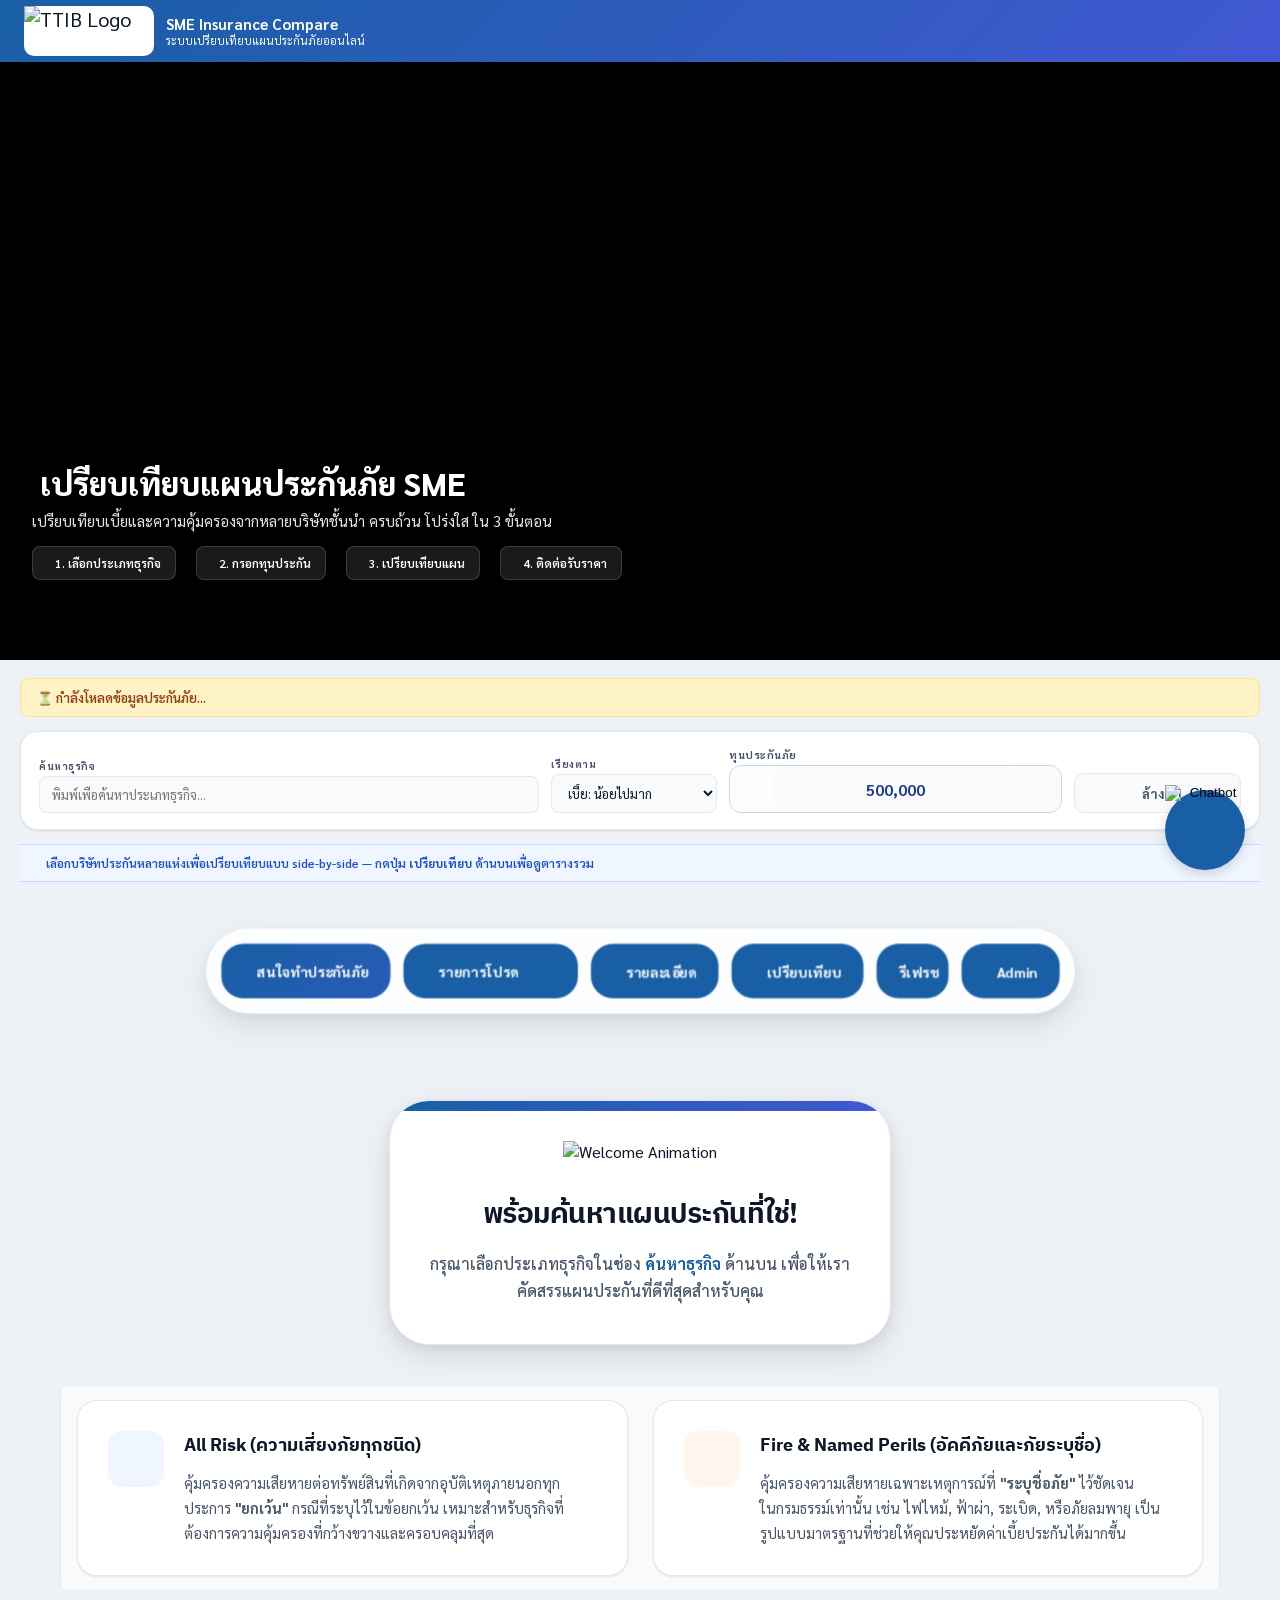
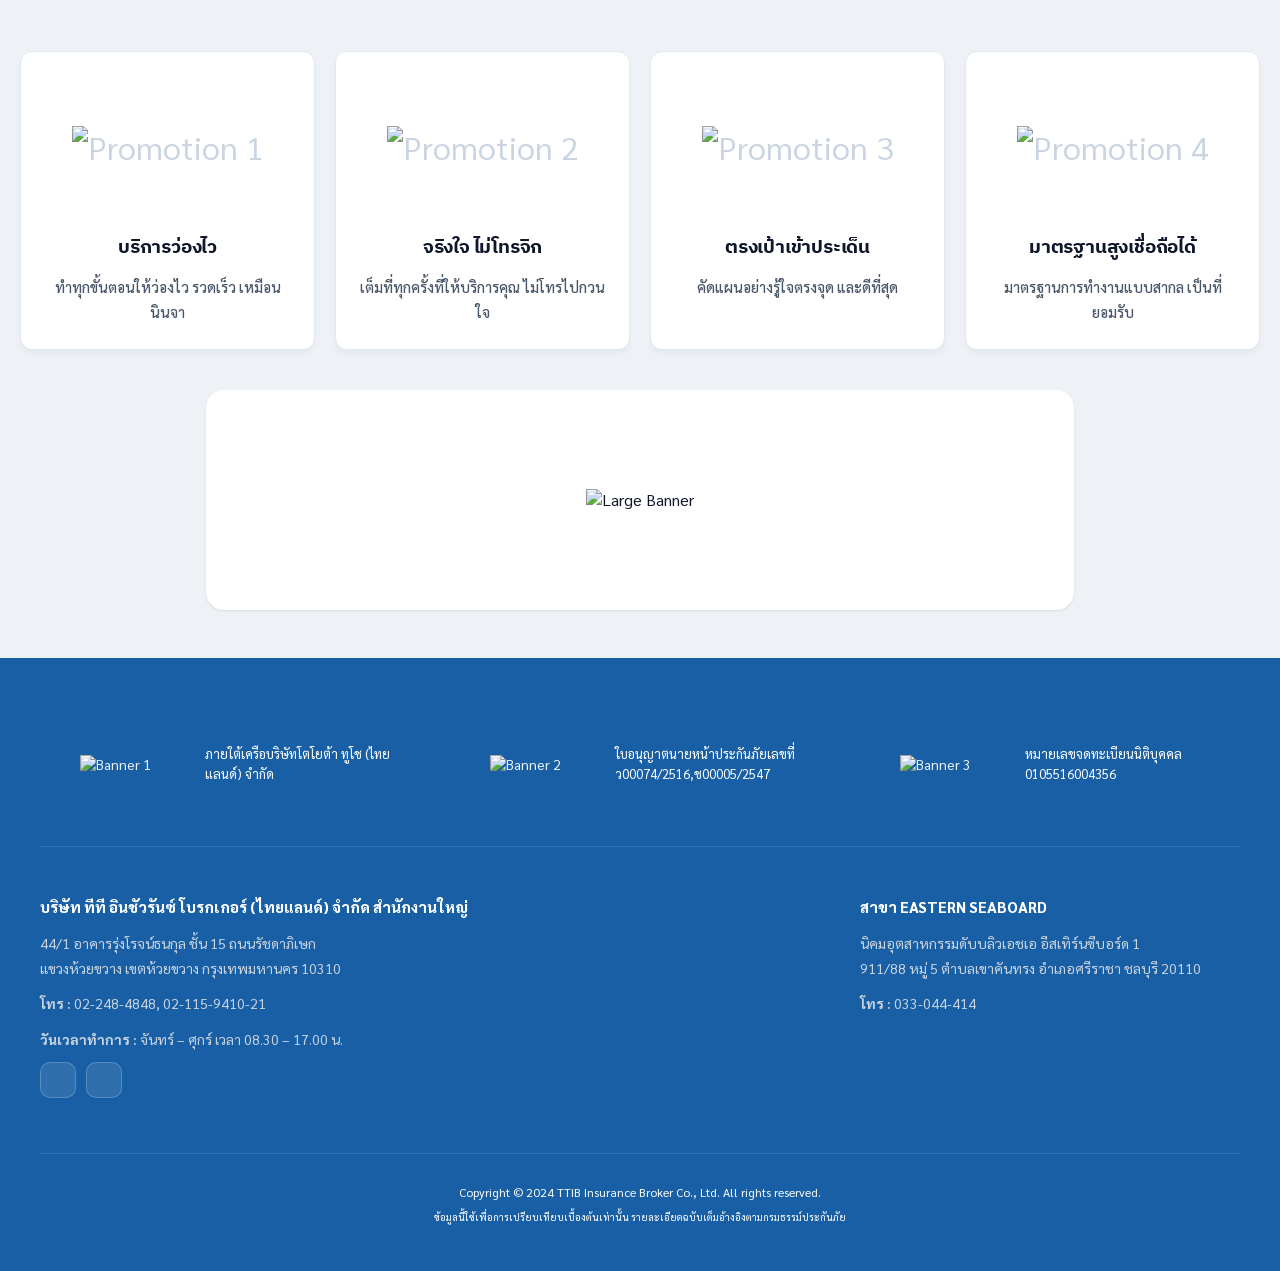
==== commit fa80f5a0: "ใหม่" ====
--- a/index.html
+++ b/index.html
@@ -14,304 +14,6 @@
 
   <script src="https://cdn.jsdelivr.net/npm/xlsx@0.18.5/dist/xlsx.full.min.js"></script>
   <script defer src="user-script.js"></script>
-
-  <style>
-  /* ── Table Area Layout ── */
-  #table-area {
-    max-width: 1400px; /* ขยายความกว้างสูงสุดเพื่อให้รองรับการ์ดได้มากขึ้น */
-    margin: 40px auto; /* เพิ่มระยะห่างบน-ล่าง และจัดกึ่งกลาง */
-    padding: 0 20px;   /* เพิ่มระยะห่างด้านข้างเล็กน้อย */
-  }
-
-  /* ── New Plan Card Layout (Hover Effect) ── */
-  .plan-container {
-    position: relative;
-    width: 100%;
-    max-width: 400px; /* กำหนดความกว้างของการ์ดแต่ละใบ */
-  }
-
-  .plan-summary {
-    position: relative; /* สำหรับ ::before pseudo-element */
-    background: #fff;
-    border: 1px solid var(--border);
-    border-radius: 20px; /* เพิ่มความโค้งมน */
-    padding: 24px;
-    box-shadow: 0 4px 12px rgba(0, 0, 0, 0.07), 0 2px 4px rgba(0, 0, 0, 0.03);
-    transition: all 0.3s cubic-bezier(0.4, 0, 0.2, 1);
-    cursor: pointer;
-    border-top: 4px solid var(--brand-color); /* เปลี่ยนจาก border-left เป็น border-top */
-    display: flex;
-    flex-direction: column;
-    justify-content: space-between;
-    min-height: 200px; /* เพิ่มความสูงเล็กน้อย */
-    overflow: hidden; /* ซ่อนส่วนที่เกินขอบเขต */
-  }
-
-  /* เอฟเฟกต์แสงเรืองรองเมื่อ hover */
-  .plan-summary::before {
-    content: '';
-    position: absolute;
-    top: 0;
-    left: 0;
-    right: 0;
-    height: 150px;
-    background: radial-gradient(circle at 50% 0%, var(--brand-color), transparent 70%);
-    opacity: 0;
-    transform: translateY(-50%) scale(1.2);
-    transition: all 0.4s ease-out;
-    pointer-events: none;
-  }
-
-  .plan-summary:hover {
-    transform: translateY(-5px);
-    box-shadow: 0 10px 25px rgba(0, 0, 0, 0.07), 0 5px 10px rgba(0, 0, 0, 0.04);
-  }
-
-  .plan-summary:hover::before {
-    opacity: 0.1;
-    transform: translateY(-60%) scale(1);
-  }
-
-  .summary-header {
-    display: flex;
-    align-items: center;
-    gap: 15px;
-    margin-bottom: 24px;
-    position: relative; /* ทำให้เนื้อหาอยู่เหนือ ::before */
-    z-index: 2;
-  }
-  .summary-logo {
-    width: 100px; height: 100px;
-    flex-shrink: 0;
-    border: 1px solid #f1f5f9;
-    border-radius: 12px;
-    display: flex; align-items: center; justify-content: center;
-    background: #fff;
-    padding: 5px;
-  }
-  .summary-logo img { max-width: 100%; max-height: 100%; object-fit: contain; }
-  .summary-logo span { font-weight: 800; font-size: 11px; color: var(--brand-color); }
-  .summary-title .plan-name { font-size: 16px; font-weight: 800; color: var(--text-1); line-height: 1.4; }
-  .summary-company-name {
-    font-size: 20px; font-weight: 800; color: var(--brand-color);
-    text-transform: uppercase; letter-spacing: 0.5px; margin-bottom: 2px;
-  }
-  .summary-title .group-name { font-size: 12px; color: var(--text-2); font-weight: 600; }
-
-  .summary-footer {
-    display: grid;
-    grid-template-columns: 1fr 1fr;
-    gap: 10px;
-    border-top: 1px solid var(--border);
-    padding-top: 20px;
-    position: relative; /* ทำให้เนื้อหาอยู่เหนือ ::before */
-    z-index: 2;
-  }
-  .summary-footer .premium-label { font-size: 11px; font-weight: 700; color: var(--text-3); text-transform: uppercase; }
-  .summary-footer .premium-value { font-size: 22px; font-weight: 800; color: var(--brand-color); line-height: 1.2; }
-  .summary-footer .premium-value .unit { font-size: 12px; font-weight: 600; color: var(--text-2); }
-
-  .plan-detail-hover {
-    position: fixed; /* [1] เปลี่ยนเป็น fixed เพื่อยึดกับหน้าจอ */
-    top: 50%;
-    left: 50%;
-    width: 500px; /* ความกว้างของ card ที่ขยาย */
-    transform: translate(-80%, -80%) scale(0.9);
-    opacity: 0;
-    visibility: hidden;
-    z-index: 1001; /* [2] เพิ่ม z-index ให้สูงกว่า overlay */
-    transition: all 0.35s cubic-bezier(0.4, 0, 0.2, 1);
-    pointer-events: none;
-  }
-
-  /* [NEW] Overlay for click-to-view */
-  .plan-detail-overlay {
-    position: fixed;
-    inset: 0;
-    background: rgba(15, 23, 42, 0.6);
-    backdrop-filter: blur(4px);
-    z-index: 1000;
-    animation: fadeIn 0.3s ease;
-    opacity: 0;
-    visibility: hidden;
-    transition: opacity 0.3s ease;
-  }
-
-  .plan-container.is-active .plan-detail-overlay {
-    opacity: 1;
-    visibility: visible;
-  }
-
-  .plan-container.is-active .plan-detail-hover {
-    transform: translate(-50%, -50%) scale(1);
-    opacity: 1;
-    visibility: visible;
-    pointer-events: auto;
-  }
-
-  /* ปรับแต่ง tinder-card ภายใน hover-view */
-  .plan-detail-hover .tinder-card {
-    box-shadow: var(--sh-lg);
-    border: 1.5px solid #e2e8f0;
-  }
-  .plan-detail-hover .tc-val-item {
-    display: flex; align-items: flex-start; gap: 6px; width: 100%;
-    font-size: 12px; color: #475569; line-height: 1.5; font-weight: 500;
-  }
-  .plan-detail-hover .tc-val-item span { text-align: right; word-break: break-word; }
-  .plan-detail-hover .no-cov-data { text-align: center; padding: 20px; color: var(--text-3); font-size: 13px; }
-  .plan-detail-hover .cov-section-title { text-align:center; margin:5px 0 10px; font-size:11px; font-weight:800; color:#047857; background:#f0fdf4; border:1px solid #10b981; padding:4px 12px; border-radius:20px; text-transform:uppercase; display:inline-block; }
-
-  /* [NEW] Close button for detail view */
-  .detail-close-btn {
-    position: absolute;
-    top: -15px;
-    right: -15px;
-    width: 36px;
-    height: 36px;
-    background: #fff;
-    border: 1px solid var(--border);
-    border-radius: 50%;
-    box-shadow: var(--sh-md);
-    cursor: pointer;
-    display: flex;
-    align-items: center;
-    justify-content: center;
-    color: var(--text-2);
-    font-size: 20px;
-    transition: all 0.2s;
-  }
-  .detail-close-btn:hover { transform: scale(1.1) rotate(90deg); color: var(--danger); }
-
-  /* ── [NEW] Coverage Detail Group (details/summary) ── */
-     .cov-group {
-      border-bottom: 1px solid #f1f5f9;
-    }
-    .cov-group:last-child { border-bottom: none; }
-    .cov-group summary {
-      padding: 12px 10px;
-      font-size: 13px;
-      font-weight: 800;
-      color: var(--text-1);
-      cursor: pointer;
-      list-style: none; /* Hide default marker */
-      position: relative;
-      transition: background 0.2s;
-      display: flex;
-      align-items: center;
-      justify-content: space-between;
-    }
-    .cov-group summary:hover { background: #f8fafc; }
-    .cov-group summary::after {
-      content: '\\eab6'; /* ti-chevron-down */
-      font-family: 'tabler-icons';
-      font-size: 16px;
-      color: var(--text-3);
-      transition: transform 0.2s ease-in-out;
-    }
-    .cov-group[open] > summary::after {
-      transform: rotate(180deg);
-    }
-    .cov-items-list {
-      padding: 0px 10px 15px 10px;
-      display: flex;
-      flex-direction: column;
-      gap: 10px;
-    }
-    .cov-item {
-      display: flex;
-      align-items: flex-start;
-      gap: 8px;
-      font-size: 12.5px;
-      line-height: 1.6;
-    }
-    .cov-item.is-covered { color: var(--text-1); font-weight: 600; }
-    .cov-item.is-covered i { color: #10b981; }
-    .cov-item.is-not-covered { color: #94a3b8; text-decoration: line-through; }
-    .cov-item.is-not-covered i { color: #cbd5e1; }
-    .cov-item i { font-size: 16px; margin-top: 2px; flex-shrink: 0; }
-
-  /* ── [NEW] Sum Insured Range Slider ── */
-  .sum-range-container {
-    display: flex;
-    align-items: center;
-    gap: 15px;
-    width: 100%;
-  }
-  .fctrl-range {
-    -webkit-appearance: none;
-    appearance: none;
-    width: 100%;
-    height: 6px;
-    background: #e2e8f0;
-    border-radius: 5px;
-    outline: none;
-    cursor: pointer;
-  }
-  .fctrl-range::-webkit-slider-thumb {
-    -webkit-appearance: none;
-    appearance: none;
-    width: 20px;
-    height: 20px;
-    background: var(--accent);
-    border-radius: 50%;
-    border: 3px solid #fff;
-    box-shadow: 0 2px 6px rgba(0,0,0,0.15);
-    cursor: pointer;
-    transition: transform 0.2s;
-  }
-  .fctrl-range::-moz-range-thumb {
-    width: 20px;
-    height: 20px;
-    background: var(--accent);
-    border-radius: 50%;
-    border: 3px solid #fff;
-    box-shadow: 0 2px 6px rgba(0,0,0,0.15);
-    cursor: pointer;
-  }
-  .fctrl-range:active::-webkit-slider-thumb { transform: scale(1.15); }
-  .sum-range-value {
-    font-size: 14px;
-    font-weight: 800;
-    color: var(--accent);
-    background: #eff6ff;
-    padding: 6px 12px;
-    border-radius: 8px;
-    min-width: 130px;
-    text-align: center;
-    border: 1px solid #bfdbfe;
-  }
-      .chatbot header {
-        padding: 16px 0;
-        position: relative;
-        text-align: center;
-        color: #fff;
-        background: var(--accent);
-        box-shadow: 0 2px 10px rgba(0,0,0,0.1);
-      }
-      .chatbot header h2 { margin: 0; font-size: 1.4rem; }
-      .chatbot .chatbox {
-        overflow-y: auto;
-        height: 450px;
-        padding: 30px 20px 100px;
-      }
-      .chatbox .chat { display: flex; list-style: none; }
-      .chatbox .incoming .chatbot-avatar { 
-        height: 60px; width: 60px; 
-        background: #fff;
-        border-radius: 50%;
-        margin: 0 10px 7px 0;
-        flex-shrink: 0;
-        overflow: hidden;
-      }
-      .chatbox .outgoing { margin: 20px 0; justify-content: flex-end; }
-      .chatbox .chat p { color: #fff; max-width: 75%; font-size: 0.95rem; padding: 12px 16px; border-radius: 10px 10px 0 10px; background: var(--accent); }
-      .chatbox .chat p.error { background: #f87171; }
-      .chatbox .incoming p { color: #000; background: #f2f2f2; border-radius: 10px 10px 10px 0; }
-      .chatbot .chat-input { display: flex; gap: 5px; position: absolute; bottom: 0; width: 100%; background: #fff; padding: 3px 20px; border-top: 1px solid #ddd; }
-      .chat-input textarea { height: 55px; width: 100%; border: none; outline: none; resize: none; max-height: 180px; padding: 15px; font-size: 0.95rem; font-family: 'Sarabun', sans-serif; }
-      .chat-input span { align-self: flex-end; color: var(--accent); cursor: pointer; height: 55px; display: flex; align-items: center; font-size: 1.35rem; }
-  </style>
 
   <!-- [NEW] Mobile Responsiveness -->
   <style>
@@ -395,6 +97,46 @@
       .chatbot-toggler { right: 15px; bottom: 20px; width: 60px; height: 60px; }
       .chatbot-toggler img { width: 70px; height: 70px; }
     }
+
+    /* [NEW] Styles for Sum Input Group */
+    .sum-input-group {
+      display: flex;
+      align-items: center;
+      border: 1px solid #d1d5db; /* var(--border-color, #d1d5db) */
+      border-radius: 12px; /* var(--radius-lg, 12px) */
+      background-color: white;
+      overflow: hidden;
+      transition: box-shadow 0.2s ease;
+    }
+    .sum-input-group:focus-within {
+      box-shadow: 0 0 0 3px rgba(59, 130, 246, 0.3); /* var(--brand-light-focus, ...) */
+      border-color: #3b82f6; /* var(--brand, #3b82f6) */
+    }
+    .sum-input-group .sum-btn {
+      background-color: #f9fafb; /* var(--bg-subtle, #f9fafb) */
+      border: none;
+      padding: 0 16px;
+      cursor: pointer;
+      align-self: stretch;
+      display: flex;
+      align-items: center;
+      color: #4b5563; /* var(--text-muted, #4b5563) */
+      transition: background-color 0.2s, color 0.2s;
+    }
+    .sum-input-group .sum-btn:hover {
+      background-color: #f3f4f6; /* var(--bg-subtle-hover, #f3f4f6) */
+      color: #111827; /* var(--text-1, #111827) */
+    }
+    .sum-input-group .sum-input-display {
+      border: none;
+      text-align: center;
+      font-size: 16px;
+      font-weight: 700;
+      color: #1e3a8a; /* var(--brand-dark, #1e3a8a) */
+      box-shadow: none;
+      padding: 12px 8px;
+      min-width: 100px;
+    }
   </style>
 
 </head>
@@ -472,9 +214,9 @@
       <div class="fg" style="flex: 2; min-width: 280px;">
         <label class="flbl" for="inp-sum">ทุนประกันภัย</label>
         <div class="sum-input-group">
-          <button type="button" class="sum-btn sum-btn-minus" id="btn-sum-minus" title="ลดทุนประกัน">-</button>
+          <button type="button" class="sum-btn sum-btn-minus" id="btn-sum-minus" title="ลดทุนประกัน"><i class="ti ti-minus"></i></button>
           <input type="text" id="inp-sum" class="fctrl sum-input-display" value="500,000">
-          <button type="button" class="sum-btn sum-btn-plus" id="btn-sum-plus" title="เพิ่มทุนประกัน">+</button>
+          <button type="button" class="sum-btn sum-btn-plus" id="btn-sum-plus" title="เพิ่มทุนประกัน"><i class="ti ti-plus"></i></button>
         </div>
       </div>
 
